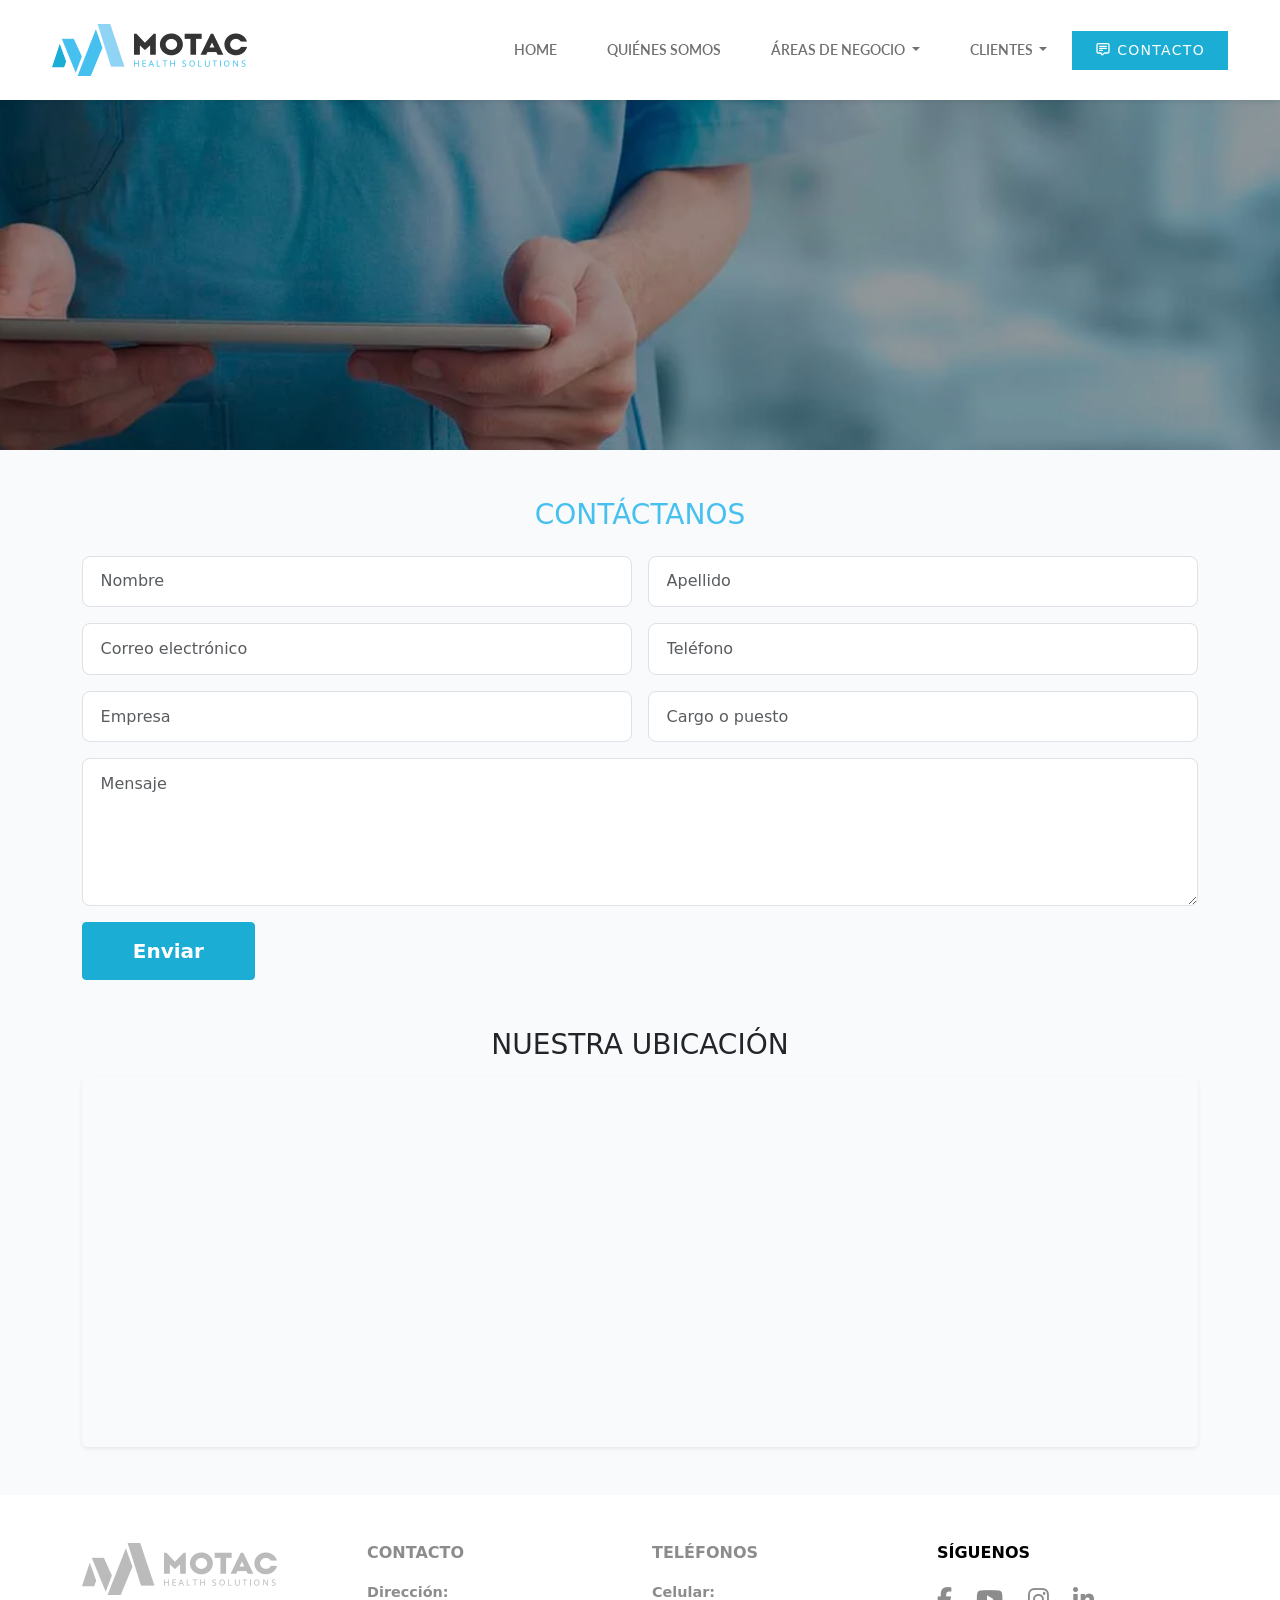
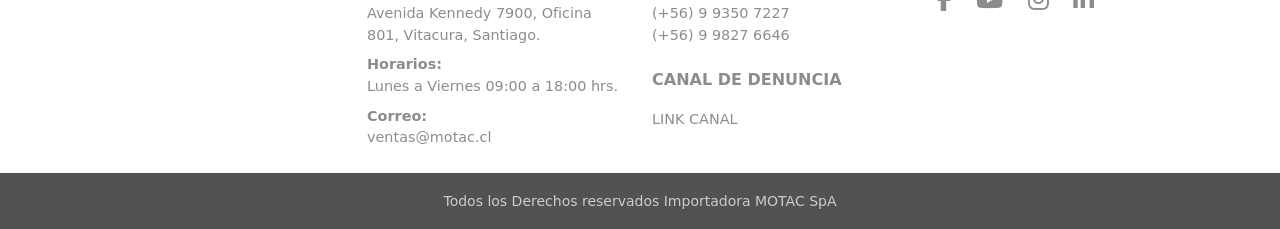
==== contacto.html @ a964601b "act 2 11-03" ====
<!doctype html>
<html lang="es">
  <head>
    <meta charset="utf-8">
    <meta name="viewport" content="width=device-width, initial-scale=1">

    <title>Motac</title>

    <link href="https://cdn.jsdelivr.net/npm/bootstrap@5.3.3/dist/css/bootstrap.min.css" rel="stylesheet" integrity="sha384-QWTKZyjpPEjISv5WaRU9OFeRpok6YctnYmDr5pNlyT2bRjXh0JMhjY6hW+ALEwIH" crossorigin="anonymous">
    <link rel="stylesheet" href="css/main.css">
    <link rel="preconnect" href="https://fonts.googleapis.com">
    <link rel="preconnect" href="https://fonts.gstatic.com" crossorigin>
    <link href="https://fonts.googleapis.com/css2?family=Lato:ital,wght@0,100;0,300;0,400;0,700;0,900;1,100;1,300;1,400;1,700;1,900&display=swap" rel="stylesheet">
    <link rel="stylesheet" href="https://cdnjs.cloudflare.com/ajax/libs/font-awesome/6.5.0/css/all.min.css">
</head>
  <body>
    <header>
      <nav class="navbar navbar-expand-lg bg-white shadow-sm" id="main-navbar">
        <div class="container">
          
          <a class="navbar-brand" href="index.html">
            <img src="img/LOGO-MOTAC.png" alt="Motac Logo" style="width: 195px; height: auto;">
          </a>
          
          <button class="navbar-toggler" type="button" data-bs-toggle="offcanvas"
            data-bs-target="#mobileMenuOffcanvas" aria-controls="mobileMenuOffcanvas">
            <span class="navbar-toggler-icon"></span>
          </button>
          
          <div class="collapse navbar-collapse" id="navbarPrincipal">
            <ul class="navbar-nav ms-auto mb-2 mb-lg-0">
              
              <li class="nav-item">
                <a class="nav-link" aria-current="page" href="index.html">Home</a>
              </li>
              
              <li class="nav-item">
                <a class="nav-link" href="quienes-somos.html">Quiénes Somos</a>
              </li>
              
              <li class="nav-item dropdown">
                <a class="nav-link dropdown-toggle" href="#" role="button" data-bs-toggle="dropdown" aria-expanded="false">
                  Áreas de Negocio
                </a>
                <ul class="dropdown-menu">
                  <li><a class="dropdown-item" href="insumos-desechables.html">Insumos desechables</a></li>
                  <li><a class="dropdown-item" href="osteosintesis.html">Osteosíntesis</a></li>
                  <li><a class="dropdown-item" href="protesis.html">Prótesis</a></li>
                </ul>
              </li>
              
              <li class="nav-item dropdown">
                <a class="nav-link dropdown-toggle" href="#" role="button" data-bs-toggle="dropdown" aria-expanded="false">
                  Clientes
                </a>
                <ul class="dropdown-menu">
                  <li><a class="dropdown-item" href="sector-privado.html">Sector Privado</a></li>
                  <li><a class="dropdown-item" href="sector-publico.html">Sector Público</a></li>
                </ul>
              </li>
    
            </ul>
            
            <a href="contacto.html" class="btn d-none d-lg-block contactBtn">
              <svg xmlns="http://www.w3.org/2000/svg" width="16" height="16" viewBox="0 0 24 24"><path fill="none" stroke="#fff" stroke-linecap="round" stroke-linejoin="round" stroke-width="2" d="M7 8h10M7 11h10M7 14h4m3.828 4H19a2 2 0 0 0 2-2V6a2 2 0 0 0-2-2H5a2 2 0 0 0-2 2v10a2 2 0 0 0 2 2h3.188c1 0 1.812.811 1.812 1.812v0c0 .808.976 1.212 1.547.641l1.867-1.867A2 2 0 0 1 14.828 18z"/></svg>
              Contacto
            </a>
          </div>
        </div>
      </nav>
    </header>
        
        <div class="offcanvas offcanvas-start" tabindex="-1" id="mobileMenuOffcanvas" aria-labelledby="mobileMenuLabel">
          
          <div class="offcanvas-header">
            <h5 class="offcanvas-title" id="mobileMenuLabel">
              <img src="img/logo-menu-movil.webp" alt="Motac Logo" style="width: 195px; height: auto;">
            </h5>
            <button type="button" class="btn-close" data-bs-dismiss="offcanvas" aria-label="Close"></button>
          </div>
          
          <div class="offcanvas-body">
            <ul class="navbar-nav justify-content-end flex-grow-1 pe-3 mobile-nav-links">
              <li class="nav-item">
                <a class="nav-link" aria-current="page" href="index.html">Home</a>
              </li>
              <li class="nav-item">
                <a class="nav-link" href="quienes-somos.html">Quiénes Somos</a>
              </li>
        
              <li class="nav-item">
                <a class="nav-link mobile-dropdown-toggle" href="#collapseAreas" data-bs-toggle="collapse" role="button" aria-expanded="false" aria-controls="collapseAreas">
                  Áreas de Negocio
                </a>
                <div class="collapse" id="collapseAreas">
                  <ul class="nav flex-column ps-1 mobile-submenu">
                    <li class="nav-item"><a class="nav-link" href="insumos-desechables.html">Insumos desechables</a></li>
                    <li class="nav-item"><a class="nav-link" href="osteosintesis.html">Osteosíntesis</a></li>
                    <li class="nav-item"><a class="nav-link" href="protesis.html">Prótesis</a></li>
                  </ul>
                </div>
              </li>
              
              <li class="nav-item">
                <a class="nav-link mobile-dropdown-toggle" href="#collapseClientes" data-bs-toggle="collapse" role="button" aria-expanded="false" aria-controls="collapseClientes">
                  Clientes
                </a>
                <div class="collapse" id="collapseClientes">
                  <ul class="nav flex-column ps-1 mobile-submenu">
                    <li class="nav-item"><a class="nav-link" href="sector-privado.html">Sector Privado</a></li>
                    <li class="nav-item"><a class="nav-link" href="sector-publico.html">Sector Público</a></li>
                  </ul>
                </div>
              </li>

              <li class="nav-item">
                <a class="nav-link active" href="contacto.html">Contacto</a>
              </li>

            </ul>
          </div>
        </div>
      
      <section class="page-hero-banner hero-contacto"></section>

<section id="contact-content" class="py-5 section-bg-light">
  <div class="container">
    <div class="row">
      <div class="col-lg-12 mx-auto">
        
        <h3 class="mb-4 text-center areaTitle">CONTÁCTANOS</h3>
        
        <form action="https://formspree.io/f/TU-CODIGO-DE-FORMULARIO" method="POST">
          <div class="row g-3">
            
            <div class="col-md-6">
              <input type="text" class="form-control form-control-lg" placeholder="Nombre" name="name" required>
            </div>
            <div class="col-md-6">
              <input type="text" class="form-control form-control-lg" placeholder="Apellido" name="lastname" required>
            </div>
            
            <div class="col-md-6">
              <input type="email" class="form-control form-control-lg" placeholder="Correo electrónico" name="email" required>
            </div>
            <div class="col-md-6">
              <input type="tel" class="form-control form-control-lg" placeholder="Teléfono" name="phone">
            </div>
            
            <div class="col-md-6">
              <input type="text" class="form-control form-control-lg" placeholder="Empresa" name="company">
            </div>
            <div class="col-md-6">
              <input type="text" class="form-control form-control-lg" placeholder="Cargo o puesto" name="position">
            </div>
            
            <div class="col-12">
              <textarea class="form-control form-control-lg" placeholder="Mensaje" name="message" rows="5"></textarea>
            </div>
            
            <div class="col-lg-2">
              <button type="submit" class="btn btn-primary btn-lg w-100">Enviar</button>
            </div>

          </div> </form>
        
        <h3 class="mt-5 mb-3 text-center">NUESTRA UBICACIÓN</h3>
        <div class="ratio ratio-16x9 rounded shadow-sm" style="height: 370px;">
          <iframe 
            src="https://www.google.com/maps/embed?pb=!1m18!1m12!1m3!1d3330.686518717807!2d-70.52841468479905!3d-33.4187019807869!2m3!1f0!2f0!3f0!3m2!1i1024!2i768!4f13.1!3m3!1m2!1s0x9662cefa92036577%3A0xe6391d1203650b!2sAv.%20Kennedy%207900%2C%20Vitacura%2C%20Regi%C3%B3n%20Metropolitana%2C%20Chile!5e0!3m2!1ses!2sus!4v1678888888888!5m2!1ses!2sus" 
            title="Avenida Kennedy 7900, Vitacura, Santiago." 
            allowfullscreen="" 
            loading="lazy" 
            referrerpolicy="no-referrer-when-downgrade"
            style="border:0;">
          </iframe>
        </div>
        
      </div> </div> </div> </section>

      <footer class="footer-bg pt-5 pb-4">
        <div class="container">
          <div class="row g-4">
            
            <div class="col-12 col-md-6 col-lg-3 mb-4 mb-lg-0">
              <img src="img/logo-footer.webp" alt="Motac Logo Footer" class="img-fluid" style="width: 195px;">
            </div>
            
            <div class="col-12 col-md-6 col-lg-3 mb-4 mb-lg-0">
              <h5>Contacto</h5>
              <p class="small mb-2">
                <strong>Dirección:</strong><br>
                Avenida Kennedy 7900, Oficina 801, Vitacura, Santiago.
              </p>
              <p class="small mb-2">
                <strong>Horarios:</strong><br>
                Lunes a Viernes 09:00 a 18:00 hrs.
              </p>
              <p class="small mb-0">
                <strong>Correo:</strong><br>
                ventas@motac.cl
              </p>
            </div>
            
            <div class="col-12 col-md-6 col-lg-3 mb-4 mb-lg-0">
              <h5>TELÉFONOS</h5>
              <p class="small mb-2">
                <strong>Celular:</strong><br>
                <a href="tel:+56993507227" class="footer-link">(+56) 9 9350 7227</a><br>
                <a href="tel:+56998276646" class="footer-link">(+56) 9 9827 6646</a>
              </p>
              
              <h5 class="mt-4">CANAL DE DENUNCIA</h5>
              <p class="small mb-0">
                <a href="https://app.admiralone.cl/canal/b0ed6d49-a82f-4cfe-9546-209213c2c87e" target="_blank" class="footer-link">LINK CANAL</a>
              </p>
            </div>
            
            <div class="col-12 col-md-6 col-lg-3 mb-4 mb-lg-0">
              <h5 style="color: black;">SÍGUENOS</h5>
              <div class="footer-social-icons">
                <a href="#" class="footer-link"><i class="fab fa-facebook-f"></i></a>
                <a href="#" class="footer-link"><i class="fab fa-youtube"></i></a>
                <a href="#" class="footer-link"><i class="fab fa-instagram"></i></a>
                <a href="https://www.linkedin.com/company/importadora-motac-spa/about/" target="_blank" class="footer-link">
                  <i class="fab fa-linkedin-in"></i>
                </a>
              </div>
            </div>
            
          </div> </div> </footer>
      
      <div class="copyright-bg p-3 text-center">
        <small>
          Todos los Derechos reservados Importadora MOTAC SpA
        </small>
      </div>


    <script src="https://cdn.jsdelivr.net/npm/bootstrap@5.3.3/dist/js/bootstrap.bundle.min.js" integrity="sha384-YvpcrYf0tY3lHB60NNkmXc5s9fDVZLESaAA55NDzOxhy9GkcIdslK1eN7N6jIeHz" crossorigin="anonymous"></script>
  </body>
</html>
---- css/main.css ----
/*
 * ESTILOS PARA EL NAVBAR (Header)
 * Esto replica el "look" de Elementor
 */

/* 1. Variables */
:root {
    --color-primario: #1cadd5;
    --color-texto-menu: #334155;
    --color-titulos: #1e293b;
    --fuente-principal: 'Lato', sans-serif;
}

/* 2. Navbar */
#main-navbar {
  background-color: #ffffff !important;
  position: relative;
    height: 100px;
    text-transform: uppercase;
    transform: translateZ(0);
    z-index: 1050;
}

/* 3. Alineación correcta (igual a Elementor) */
#main-navbar .navbar-nav .nav-item {
    display: flex;
    align-items: center;
    height: 100px;
}

/* 4. Links iguales al original */
#main-navbar .navbar-nav .nav-link {
    font-family: var(--fuente-principal);
    font-size: 14px;
    font-weight: 600;
    text-transform: uppercase;
    color: #707070;

    border-style: dotted;
    border-width: 0;
    border-color: rgba(255, 255, 255, .21);

    padding: 0 25px;

    display: block; /* FUNDAMENTAL */
    line-height: 26.4px;

    text-rendering: optimizeLegibility;
    -webkit-font-smoothing: antialiased;
    position: relative;
}

/* Hover + activo */
#main-navbar .navbar-nav .nav-link:hover,
#main-navbar .navbar-nav .nav-link.active {
    color: var(--color-primario);
}

/* Botón */
.btn-primary {
    --bs-btn-bg: var(--color-primario);
    --bs-btn-border-color: var(--color-primario);
    --bs-btn-hover-bg: #035cb4;
    --bs-btn-hover-border-color: #035cb4;
    font-weight: 700;
    border-radius: 4px;
    padding: 10px 20px;
}

/*
 * ESTILOS PARA EL MENÚ OFFCANVAS (MÓVIL) - CORREGIDO
 */
/* ============================================
   🔵 1. Links principales del menú móvil
   ============================================ */
   .mobile-nav-links .nav-item {
    border-bottom: 1px solid #eee;
  }
  
  .mobile-nav-links .nav-link {
    font-family: var(--fuente-principal);
    font-weight: 700;
    font-size: 1.2rem;
    color: #fff;
    padding: 1rem 1rem !important;
    width: 100%;
    display: block;
  }
  
  /* Estado seguro para evitar texto invisible */
  .mobile-nav-links .nav-link:active,
  .mobile-nav-links .nav-link:focus {
    color: #fff !important;
    background-color: rgba(255,255,255,0.12) !important;
  }
  
  /* ============================================
     🔵 2. Link que abre los dropdowns
     ============================================ */
  .mobile-dropdown-toggle {
    display: flex;
    justify-content: space-between;
    align-items: center;
  }
  
  /* Flecha */
  .mobile-dropdown-toggle::after {
    content: '';
    display: inline-block;
    margin-left: 4px;
    margin-bottom: 2px;
    width: 0.6em;
    height: 0.6em;
    border-right: 2px solid var(--color-texto-menu);
    border-bottom: 2px solid var(--color-texto-menu);
    transform: rotate(45deg);
    transition: transform 0.2s ease-in-out;
  }
  
  /* Flecha girada */
  .mobile-dropdown-toggle[aria-expanded="true"]::after {
    transform: rotate(-135deg);
    margin-top: 4px;
  }
  
  /* ============================================
     🔵 3. Submenú
     ============================================ */
  .mobile-submenu {
    background-color: #f8f9fa;
    padding: .5rem 0;
    width: 100%;
  }
  
  .mobile-submenu .nav-link {
    color: #606060;
    font-weight: 600;
    font-size: 16px;
    padding: .5rem 0.5rem !important;
    width: 100%;
  }
  
  /* ============================================
     🔵 4. Offcanvas (color + z-index)
     ============================================ */
  .offcanvas {
    background-color: #1cadd5;
    z-index: 2000;
  }
  
  .offcanvas-backdrop {
    z-index: 1990;
  }
  
  /* ============================================
     🔵 5. Ancho + estilo del panel (NO full width)
     ============================================ */
  .offcanvas-start {
    width: 50% !important;      /* tu valor actual */
    max-width: 100% !important; /* seguridad */
    left: 0;
  }
  
  /* ============================================
     🔵 6. Limpiar padding interno que causaba "cuadrado"
     ============================================ */
  .offcanvas,
  .offcanvas-body,
  .offcanvas-header {
    padding-left: 0 !important;
    padding-right: 0 !important;
  }
  
  .offcanvas-header {
    padding-top: 1rem !important;
    padding-bottom: 1rem !important;
    padding-left: 1rem !important;
    padding-right: 1rem !important;
  }
  
  /* ============================================
     🔵 7. UL full width sin márgenes
     ============================================ */
  .mobile-nav-links {
    padding: 0 !important;
    margin: 0 !important;
    width: 100%;
  }
  
  /* ============================================
     🔵 8. Garantizar que los collapse ocupen todo el ancho
     ============================================ */
  .collapse {
    width: 100%;
  }
  


  /* Evita que el enlace móvil cambie de color al presionar */
/* .offcanvas-body .nav-link,
.offcanvas-body .nav-link:active,
.offcanvas-body .nav-link:focus,
.offcanvas-body .nav-link.show {
  color: white !important;   o el color que uses
  background: transparent !important;
} */


.lato-thin {
    font-family: "Lato", sans-serif;
    font-weight: 100;
    font-style: normal;
  }
  
  .lato-light {
    font-family: "Lato", sans-serif;
    font-weight: 300;
    font-style: normal;
  }
  
  .lato-regular {
    font-family: "Lato", sans-serif;
    font-weight: 400;
    font-style: normal;
  }
  
  .lato-bold {
    font-family: "Lato", sans-serif;
    font-weight: 700;
    font-style: normal;
  }
  
  .lato-black {
    font-family: "Lato", sans-serif;
    font-weight: 900;
    font-style: normal;
  }
  
  .lato-thin-italic {
    font-family: "Lato", sans-serif;
    font-weight: 100;
    font-style: italic;
  }
  
  .lato-light-italic {
    font-family: "Lato", sans-serif;
    font-weight: 300;
    font-style: italic;
  }
  
  .lato-regular-italic {
    font-family: "Lato", sans-serif;
    font-weight: 400;
    font-style: italic;
  }
  
  .lato-bold-italic {
    font-family: "Lato", sans-serif;
    font-weight: 700;
    font-style: italic;
  }
  
  .lato-black-italic {
    font-family: "Lato", sans-serif;
    font-weight: 900;
    font-style: italic;
  }

  /*
 * ESTILOS PARA EL HERO CAROUSEL (Versión Corregida)
 */

#hero-carousel .carousel-item {
    /* * 1. ALTURA (EL "ZOOM")
     * Aumentamos la altura para ese look "Hero" más grande. 
     * 80vh = 80% de la altura de la ventana. Ajusta este valor si es necesario.
     */
    height: 80vh; 
    min-height: 570px; /* Un alto mínimo para pantallas más bajas */
  }
  
  #hero-carousel .carousel-item img {
    /* * Esta es la propiedad clave del "zoom".
     * 'cover' = Rellena el contenedor cortando lo que sobre.
     */
    height: 100%;
    object-fit: cover; 
  }
  
  #hero-carousel .carousel-item::before {
    content: '';
    position: absolute;
    top: 0;
    left: 0;
    width: 100%;
    height: 100%;
    
    /* * Este es el overlay. 
     * '0.15' es 15% opaco (muy poco).
     * Sube este valor (ej. 0.2) o bájalo (ej. 0.1) si lo necesitas.
     */
    background-color: rgba(0, 0, 0, 0.15); 
    
    /* Pone el overlay encima de la imagen (z-index: 1) */
    z-index: 1;
  }
 

 #hero-carousel .carousel-caption {
  /* 1. Centrado (Vertical y Horizontal) */
  position: absolute;
  top: 50%;
  left: 50%;
  transform: translate(-50%, -50%);
  
  /* 2. Resetea la posición inferior de Bootstrap */
  bottom: auto; 
  
  /* 3. Quita el fondo opaco */
  background-color: transparent;
  padding: 0; /* Resetea el padding de la caja */
  z-index: 2;
  width: 70%;
  /* 6. Centra el <h5> dentro de esta nueva caja */
  text-align: center;
}

/* * Estilo del texto (blanco y con sombra)
 */
#hero-carousel .carousel-caption h5 {
  color: #fff;
  font-size: 3.5rem; /* 40px (ajusta si es necesario) */
  font-weight: 600;
  text-transform: uppercase;
  }
  
  /* * 2. INDICADORES (LOS CÍRCULOS)
   * Aquí anulamos los rectángulos de Bootstrap.
   */
  
  .carousel-indicators button {
    width: 30px;          /* Ancho del círculo */
    height: 30px;         /* Alto del círculo */
    border-radius: 90%;   /* ¡Esto los hace redondos! */
    
    /* Reseteos para anular Bootstrap */
    margin: 0 6px;        /* Espacio entre los círculos */
    border: none;
    background-color: #fff; /* Color de los círculos inactivos */
    opacity: 0.7;
  }
  
  .carousel-indicators .active {
    /* * El círculo de la imagen que se está mostrando.
     * Usamos el color primario que definimos en el CSS del header.
     */
    background-color: var(--color-primario); 
    opacity: 1;
  }
  
  .carousel-indicators [data-bs-target] {
    box-sizing: content-box;
    flex: 0 1 auto;
    width: 15px;
    height: 15px;
    padding: 0;
    margin-right: 3px;
    margin-left: 3px;
    text-indent: -999px;
    cursor: pointer;
    background-color: #fff;
    background-clip: padding-box;
    border: 0;
    border-top: 10px solid transparent;
    border-bottom: 10px solid transparent;
    /* opacity: .5; */
    transition: opacity .6s ease;
   }

   /*
 * ESTILOS PARA SECCIÓN "QUIÉNES SOMOS"
 */

.section-bg-light {
    /* * Este es el color de fondo gris pálido que usaba Elementor
     * (Definido en tu CSS original como --ast-global-color-4) 
     */
    background-color: #f9fafb; 
  }
  
  
  .lead {
    /* * Color de párrafo (Definido en tu CSS original como --color-texto-menu)
     */
    color: var(--color-texto-menu, #334155);
  }

  #about-content .lead {
    font-weight: 400;
    font-size: 15px;
    color: #606060;
  }

  #quienes-somos {
    /* * Prueba con 6rem (96px). 
     * El original probablemente usa 100px, así que 6rem
     * es un valor muy cercano. Ajusta si es necesario.
     */
    padding-top: 6rem;
    padding-bottom: 6rem;
  }

  /*
 * ESTILOS PARA SECCIÓN "ÁREAS DE NEGOCIO"
 */

  #areas-negocio .card-title {
    font-weight: 400;
    font-size: 1.4rem;
  }
  
  /* * ESTILO PARA LAS CARDS CLICKEABLES
   */
  .card-link {
    text-decoration: none; /* Quita el subrayado azul del enlace */
    color: var(--color-texto-menu, #334155); /* Hereda el color de texto normal */
    display: block; /* Asegura que el enlace ocupe todo el espacio de la columna */
    height: 100%;
    transition: transform 0.2s ease-in-out; /* Animación suave para el "levantamiento" */
  }
  
  .card-link:hover {
    color: var(--color-texto-menu, #334155); /* Mantiene el color del texto */
  }
  
  .card-link .card {
    /* La tarjeta en sí no necesita sombra por defecto */
    box-shadow: none;
    border: 1px solid #eee; /* Un borde sutil como en el original */
    transition: box-shadow 0.2s ease-in-out; /* Animación suave para la sombra */
  }
  
 /*
 * ESTILOS PARA SECCIÓN "CLIENTES" (Versión Corregida)
 */

/* 1. Fondo de la Sección (Blanco) y Contenedor del Cuadro Azul */
#clientes {
    background-color: #fff; /* Fondo blanco (como pediste) */
    position: relative;     /* Necesario para el cuadro azul */
    overflow: hidden;       /* Evita que el cuadro se salga de la pantalla */
  }
  
  /* 2. EL CUADRADO CELESTE DECORATIVO (que estaba bien) */
  #clientes::before {
    content: '';
    position: absolute;
    z-index: 1; /* Detrás del contenido, sobre el fondo blanco */
    
    /* Usa el color primario que definimos en el header */
    background-color: #b5e3ee;    ; 
    
    /* Dimensiones (Según tu descripción) */
    left: 20%;  /* Empieza al 20% de la pantalla */
    right: 0;     /* Llega hasta el borde derecho */
    width: 80%;
    
    /* Centrado vertical (ajusta el height si es necesario) */
    top: 50%;
    transform: translateY(-50%);
    height: 100%; 
      }
  
  /* 3. Contenido (delante del cuadro azul) */
  #clientes .container {
    position: relative;
    z-index: 2; /* Pone las tarjetas ADELANTE del cuadro azul */
  }
  
  /* 4. Estilos Comunes (El "contenedor" clickeable) */
  .clickable-box {
    display: flex;
    align-items: center;
    justify-content: center;
    
    /* * CORRECCIÓN 1: AUMENTAR ALTURA
     * Cambiado de 200px a 350px. 
     * Esta es la medida que debes ajustar (ej: 300px, 400px) 
     * hasta que tu cliente vea la foto tan "entera" como quiera.
     */
    min-height: 350px; 
    
    padding: 2rem;
    background-size: cover;
    background-position: center;  
    position: relative;
    overflow: hidden; 
    transition: all 0.3s ease;
  }
  
  /* 5. Las Fotos Específicas (Esto sigue igual) */
  .box-privado {
    background-image: url('../img/sector-privado.webp'); 
  }
  .box-publico {
    background-image: url('../img/sector-publico.webp');
  }
  
  /* 6. Overlay (Invertido - claro por defecto, oscuro en hover) */
  .clickable-box::before {
    content: '';
    position: absolute;
    top: 0; left: 0;
    width: 100%; height: 100%;
    border-radius: 0.5rem;
    transition: background-color 0.3s ease;
    background-color: rgba(0, 0, 0, 0); /* Transparente por defecto */
  }
  
  /* 7. Efecto Hover (Aparece el overlay "poquito opaco") */
  .clickable-box:hover::before {
    background-color: rgba(0, 0, 0, 0.2);
  }
  
  /* 8. Título (encima de todo) */
  .clickable-box h3 {
    position: relative;
    z-index: 2; 
    color: #fff;
    font-weight: 700;
    font-size: 2rem;
    text-shadow: 0px 1px 3px rgba(0, 0, 0, 0.6);
  }

  /*
 * ESTILOS PARA EL FOOTER
 */

.footer-bg {
    /* Este es el color de fondo oscuro del footer original */
    background-color: #fff;
    color: #8c8c8c;
  }
  
  .footer-bg h5 {
    color: #8c8c8c;
    font-weight: 700;
    text-transform: uppercase;
    font-size: 1rem; /* 16px */
    margin-bottom: 1.2rem;
  }
  
  /* Estilos para todos los links y texto del footer */
  .footer-bg p, .footer-link {
    color: #8c8c8c;
    text-decoration: none;
    font-size: 0.9rem; /* 14.4px */
  }
  
  .footer-link {
    transition: color 0.2s ease;
  }

  .footerColor {
    color: #45c0ef;
  }
  
  .footer-link:hover {
    color: var(--color-primario, #152636); /* Color azul al pasar el mouse */
  }
  
  /* Estilos para los iconos de redes sociales */
  .footer-social-icons a {
    font-size: 1.5rem; /* 24px */
    margin-right: 1.2rem; /* Espacio entre iconos */
  }
  
  /* * ESTILOS PARA LA BARRA DE COPYRIGHT
   */
  
  .copyright-bg {
    /* Este es el color de fondo de la barra de copyright */
    background-color: var(--color-copyright-bg, #525252);
    color: #ccc; /* Color de texto gris claro */
  }
  
  .copyright-bg a {
    color: #fff; /* El enlace a Rocket Media es blanco */
    text-decoration: none;
  }
  
  .copyright-bg a:hover {
    text-decoration: underline;
  }

/*
 * ESTILOS PARA PÁGINA "QUIÉNES SOMOS" (Corregido)
 */

/* 1. Estilo del Hero Banner (SIN OVERLAY) */
.page-hero-banner {
  background-image: url('../img/BNA-QS.jpg'); 
  background-size: cover;
  background-position: center;
  height: 350px;          /* controla el área visible */
  position: relative;     
  overflow: hidden;       /* evita que el overlay se extienda más abajo */
}

.page-hero-banner::before {
  content: "";
  position: absolute;
  inset: 0;
  background-color: rgba(0, 0, 0, 0.15);
  z-index: 1;
}

  
  /* 2. Contenido "Quiénes Somos" (fondo gris) */
  .section-bg-light {
    background-color: #f9fafb; /* El mismo gris de la home */
  }
  
  
  #about-content p {
    color: var(--color-texto-menu, #334155);
    font-size: 1.1rem; /* Texto un poco más grande */
    line-height: 1.7;
  }
  
  /* * 4. Sección Misión/Visión 
   * (Este CSS ya estaba bien y no cambia) 
   */
  .section-bg-dark-texture {
    background-image: url('../img/medico-330.webp');
    background-color: #f5f5f5;
    background-size: cover;
    background-position: center;
    position: relative;
    padding-top: 6rem;
  padding-bottom: 6rem;
  }
  .section-bg-dark-texture::before {
    content: '';
    position: absolute;
    top: 0; left: 0;
    width: 100%; height: 100%;
    background-color: #f5f5f5;
    opacity: 0.9;
  }
  #mision-vision .container {
    position: relative;
    z-index: 2;
  }
  #mision-vision h3 {
    color: #fff;
    font-weight: 700;
    text-transform: uppercase;
  }
  .text-box {
    background-color: #fff;
    color: var(--color-texto-menu, #334155);
    border-radius: 0.25rem;
    min-height: 220px; 
  }

  /*
 * ESTILOS PARA PÁGINA "INSUMOS DESECHABLES"
 */

/* 1. Imagen del Banner */
.hero-insumos {
    /* * NOTA: El banner original (5f44868) tenía un overlay.
     * Si esta página TAMBIÉN debe tenerlo, descomenta las 
     * líneas de 'position' y '::before' de abajo.
     */
    
    /* * REEMPLAZA ESTO con la imagen de fondo para esta página */
    background-image: url('../img/banner-productos-insumos.jpg');
    min-height: 450px;
    position: relative; /* Descomentar para overlay */
  }
  
  /* .hero-insumos::before {
    content: '';
    position: absolute;
    top: 0; left: 0;
    width: 100%; height: 100%;
    background-color: rgba(0, 0, 0, 0.4); 
  }
  */

  /*
 * ESTILOS PARA PÁGINA "osteosintesis"
 */

/* 1. Imagen del Banner */
.hero-osteosintesis {
  /* * NOTA: El banner original (5f44868) tenía un overlay.
   * Si esta página TAMBIÉN debe tenerlo, descomenta las 
   * líneas de 'position' y '::before' de abajo.
   */
  
  /* * REEMPLAZA ESTO con la imagen de fondo para esta página */
  background-image: url('../img/osteosintesis.jpg');
  min-height: 450px;
  position: relative; /* Descomentar para overlay */
}

/* .hero-osteosintesis::before {
  content: '';
  position: absolute;
  top: 0; left: 0;
  width: 100%; height: 100%;
  background-color: rgba(0, 0, 0, 0.4); 
}
*/

/*
 * ESTILOS PARA PÁGINA "PROTESIS"
 */

/* 1. Imagen del Banner */
.hero-protesis {
  /* * NOTA: El banner original (5f44868) tenía un overlay.
   * Si esta página TAMBIÉN debe tenerlo, descomenta las 
   * líneas de 'position' y '::before' de abajo.
   */
  
  /* * REEMPLAZA ESTO con la imagen de fondo para esta página */
  background-image: url('../img/banner-productos-prote.jpg');
  min-height: 450px;
  position: relative; /* Descomentar para overlay */
}

/* .hero-protesis::before {
  content: '';
  position: absolute;
  top: 0; left: 0;
  width: 100%; height: 100%;
  background-color: rgba(0, 0, 0, 0.4); 
}
*/
  
  
  /* 2. Estilos para la nueva sección "Encuéntralos en" */
  .find-us-text p {
    color: var(--color-texto-menu, #334155);
    font-weight: 600;
    font-size: 13px;
  }
  
  .find-us-social-icons a {
    color: var(--color-primario, #046bd2); /* Iconos en color azul */
    font-size: 1.8rem; /* Tamaño de los iconos */
    margin-left: 0.8rem; /* Espacio entre iconos */
    transition: color 0.2s ease;
  }
  
  .find-us-social-icons a:hover {
    color: var(--color-texto-menu, #334155); /* Color al pasar el mouse */
  }

  /*
 * ESTILOS PARA PÁGINA "SECTOR PRIVADO"
 */

/* 1. Imagen del Banner */
.hero-privado {
  /* * NOTA: Reemplaza esto con la imagen de fondo correcta para este banner */
  background-image: url('../img/banner-privado.jpg');
  
  /* El código de Elementor que pegaste SÍ incluye un overlay */
  position: relative;
}

/* 2. Overlay del Banner */
.hero-privado::before {
  content: '';
  position: absolute;
  top: 0; left: 0;
  width: 100%; height: 100%;
  background-color: rgba(0, 0, 0, 0.4); /* Overlay oscuro (ajusta si es necesario) */
}

.page-hero-banner-clientes {
  background-size: cover;
  background-position: center;

  /* * AUMENTA ESTE VALOR
   * Si dice 350px, prueba con 400px o 450px.
   * Ajústalo hasta que se vea idéntico al original.
   */
  min-height: 450px; 
}

/*
 * ESTILOS PARA PÁGINA "CONTACTO"
 */

/* 1. Imagen del Banner */
.hero-contacto {
  /* * NOTA: Reemplaza esto con la imagen de fondo correcta para este banner */
  background-image: url('../img/contacto.webp');
  position: relative;
}

/* 2. Overlay del Banner */
.hero-contacto::before {
  content: '';
  position: absolute;
  top: 0; left: 0;
  width: 100%; height: 100%;
  background-color: rgba(0, 0, 0, 0.4); /* Overlay oscuro (ajusta si es necesario) */
}


/* Ajuste para que los inputs se parezcan a Elementor */
#contact-content .form-control-lg {
  font-size: 1rem; /* El 'lg' de Elementor es más cercano a 1rem */
  padding: .8rem 1.1rem;
}

#contact-content .btn-lg {
  font-weight: 700;
  padding: .8rem 1.5rem;
}

/*
 * B. CORRECCIÓN ESTILO DROPDOWN (ESCRITORIO)
 */

/* Solo aplica esto en pantallas grandes (lg), no en el offcanvas móvil */
/*
 * ---------------------------------------------
 * ARREGLOS FINALES DEL NAVBAR (Hover + Posición + Separadores)
 * ---------------------------------------------
 */

/*
 * ---------------------------------------------
 * ARREGLOS FINALES DEL NAVBAR (Hover + Posición + Separadores)
 * ---------------------------------------------
 */

/* Solo aplica esto en pantallas grandes (lg) */
@media (min-width: 992px) { 
  
  /* B. Muestra el menú al pasar el mouse (hover) */
  #main-navbar .dropdown:hover > .dropdown-menu {
    display: block;
  }

  /* B. Estilo de "cuadrado" (no "burbuja") */
  #main-navbar .dropdown-menu {
    
    top: 100%; 
    z-index: 2000;
    border-radius: 0;        
    border: none;            
    box-shadow: 0px 5px 10px rgba(0,0,0,0.1);
    padding-top: 0;
    padding-bottom: 0;
  }
  
  /* A. Añade la línea de separación */
  #main-navbar .dropdown-menu > li {
    border-bottom: 1px solid #f0f0f0; /* La línea separadora */
  }

  #main-navbar .dropdown-menu > li:last-child {
    border-bottom: none; /* El último no lleva línea */
  }

  /* A. Ajusta el padding del item */
  #main-navbar .dropdown-item {
    padding-top: 0.8rem;
    padding-bottom: 0.8rem;
    font-size: 13px;
    font-weight: 600;
  }

  /* A. Arregla el hover del item */
  #main-navbar .dropdown-item:hover {
     color: var(--color-primario);
     background-color: #f8f9fa; 
  }
}

/* C. Hacer el contenido del navbar más angosto */
@media (min-width: 1200px) {
  #main-navbar .container {
    /* El "boxed" de Elementor suele ser de 1200px o 1140px.
       Bootstrap por defecto es más ancho. Esto lo "aprieta". */
    max-width: 1200px; 
  }
}

.areaTitle {
  color:#45c0ef;
  text-transform: uppercase;
  font-weight: 400;
}

.areaCard {
  border: none !important;
  padding: 0;
}

/* 1. Aumenta el espacio (padding) de la imagen */
.areaCard .card-img-top {
  padding: 2.5rem; /* El 'p-3' que tenías era 1rem. Esto es mucho más. */
}

/* 2. Aumenta el espacio (padding) del cuerpo de la tarjeta */
.areaCard .card-body {
  padding: 2rem; /* El 'p-3' por defecto era 1rem. */
  padding-top: 0; /* Quita el padding de arriba para que se pegue a la imagen */
}

.dropdown-item.active, .dropdown-item:active {
  color: #45c0ef;
  text-decoration: none;
  background-color: #fff;
}

.contactBtn {
  /* Colores (usando tu variable y el hover que ya tenías) */
  --bs-btn-bg: var(--color-primario); 
  --bs-btn-border-color: var(--color-primario);
  --bs-btn-hover-bg: #035cb4;
  --bs-btn-hover-border-color: #035cb4;
  color: #fff;
  font-weight: 400;
  border-radius: 0; /* Original: 4px */
  padding: 8px 22px;  /* Original: 10px 20px */
  font-size: 14px; /* Igual que los links del menú */
  letter-spacing: 1.3px
}

.contactBtn svg {
  vertical-align: -2px;
}
.contactBtn:hover {
background-color: var(--color-primario);
color: #fff;
border-color: var(--color-primario);
box-shadow: none;
transform: none;
}

/*
 * PREPARACIÓN PARA ANIMACIÓN EN SCROLL (Corregido)
 */

/* Oculta los elementos ANTES de que el JS los active */
.wow {
  visibility: hidden;
}

@media (max-width: 768px) {

  /* Saca cualquier alto impuesto por Bootstrap */
  #hero-carousel .carousel-item {
    height: auto !important;
    min-height: unset !important;
  }

  /* Ajusta la imagen al tamaño real */
  #hero-carousel .carousel-item img {
    width: 100%;
    height: auto;
    object-fit: contain;
    display: block;
  }
}

.osteosintesisMainSection {
  background-color: #f8f8f8; 
  padding: 80px 25px 80px 25px;
}
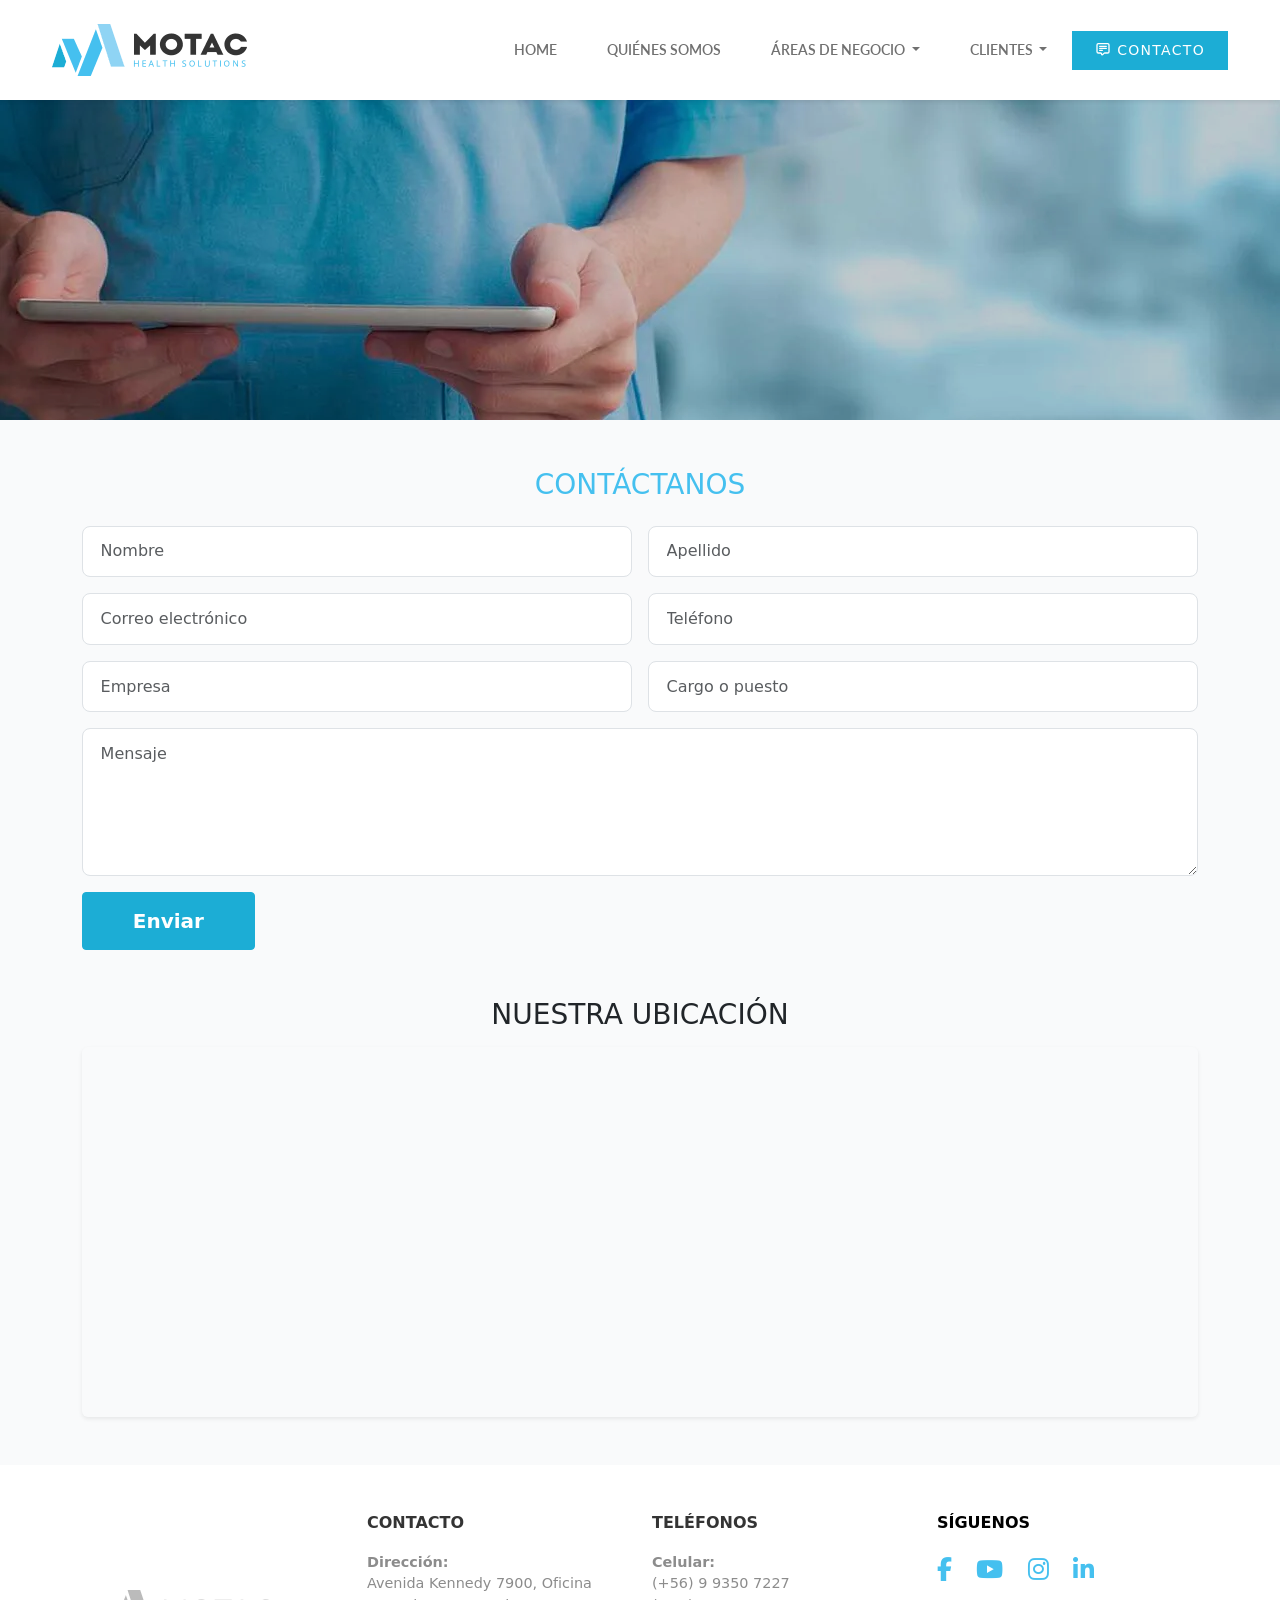
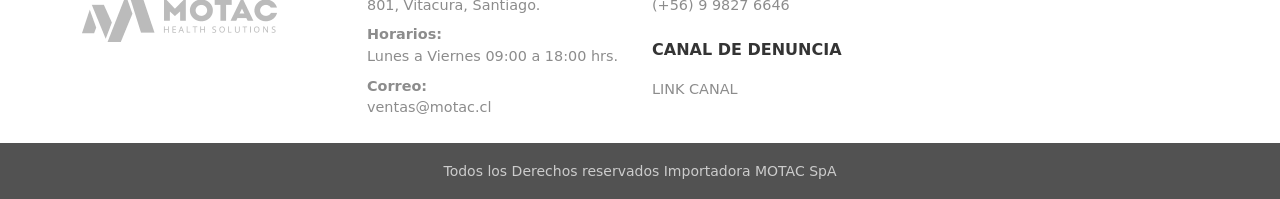
==== commit 78a127bf: "Ajustes de banners responsivos, overlays y optimizacion SEO completa con sitemap" ====
--- a/contacto.html
+++ b/contacto.html
@@ -3,16 +3,24 @@
   <head>
     <meta charset="utf-8">
     <meta name="viewport" content="width=device-width, initial-scale=1">
-
-    <title>Motac</title>
+    <meta name="robots" content="index, follow, max-image-preview:large, max-snippet:-1, max-video-preview:-1">
+
+    <title>Contacto, Teléfonos y Ubicación en Santiago | MOTAC</title>
+    <meta name="description" content="Comunícate con Importadora MOTAC. Encuentra nuestras oficinas en Vitacura, teléfonos de celular directa de ventas, horarios y nuestro canal de denuncias.">
+    <link rel="canonical" href="https://motac.cl/contacto.html">
+
+    <link rel="icon" type="image/png" href="img/favicon.png">
+    <link rel="apple-touch-icon" href="img/favicon.png">
+    <meta name="msapplication-TileImage" content="img/favicon.png">
 
     <link href="https://cdn.jsdelivr.net/npm/bootstrap@5.3.3/dist/css/bootstrap.min.css" rel="stylesheet" integrity="sha384-QWTKZyjpPEjISv5WaRU9OFeRpok6YctnYmDr5pNlyT2bRjXh0JMhjY6hW+ALEwIH" crossorigin="anonymous">
     <link rel="stylesheet" href="css/main.css">
     <link rel="preconnect" href="https://fonts.googleapis.com">
     <link rel="preconnect" href="https://fonts.gstatic.com" crossorigin>
-    <link href="https://fonts.googleapis.com/css2?family=Lato:ital,wght@0,100;0,300;0,400;0,700;0,900;1,100;1,300;1,400;1,700;1,900&display=swap" rel="stylesheet">
+    <link rel="stylesheet" href="https://fonts.googleapis.com/css?family=Lato:400,600,700,900&subset=latin-ext&display=swap">
     <link rel="stylesheet" href="https://cdnjs.cloudflare.com/ajax/libs/font-awesome/6.5.0/css/all.min.css">
-</head>
+    <link rel="stylesheet" href="https://cdnjs.cloudflare.com/ajax/libs/animate.css/4.1.1/animate.min.css"/>
+  </head>
   <body>
     <header>
       <nav class="navbar navbar-expand-lg bg-white shadow-sm" id="main-navbar">
--- a/css/main.css
+++ b/css/main.css
@@ -11,14 +11,21 @@
     --fuente-principal: 'Lato', sans-serif;
 }
 
-/* 2. Navbar */
+/* 2. Header & Navbar Sticky */
+header {
+  position: sticky; /* Definir el contenedor padre como sticky resuelve el bug en todos los navegadores */
+  top: 0;
+  z-index: 1050;
+  background-color: #ffffff;
+}
+
 #main-navbar {
   background-color: #ffffff !important;
   position: relative;
-    height: 100px;
-    text-transform: uppercase;
-    transform: translateZ(0);
-    z-index: 1050;
+  height: 100px;
+  text-transform: uppercase;
+  transform: translateZ(0);
+  z-index: 1050;
 }
 
 /* 3. Alineación correcta (igual a Elementor) */
@@ -270,22 +277,21 @@
  * ESTILOS PARA EL HERO CAROUSEL (Versión Corregida)
  */
 
-#hero-carousel .carousel-item {
-    /* * 1. ALTURA (EL "ZOOM")
-     * Aumentamos la altura para ese look "Hero" más grande. 
-     * 80vh = 80% de la altura de la ventana. Ajusta este valor si es necesario.
-     */
-    height: 80vh; 
-    min-height: 570px; /* Un alto mínimo para pantallas más bajas */
-  }
-  
-  #hero-carousel .carousel-item img {
-    /* * Esta es la propiedad clave del "zoom".
-     * 'cover' = Rellena el contenedor cortando lo que sobre.
-     */
-    height: 100%;
-    object-fit: cover; 
-  }
+ #hero-carousel .carousel-item {
+  /* Altura exacta de 570px correspondiente al Elementor original */
+  height: 570px; 
+  overflow: hidden; /* Evita que la imagen sobresalga del contenedor */
+}
+  
+#hero-carousel .carousel-item img {
+  width: 100%;
+  height: 100%;
+  object-fit: cover; 
+  /* 'center center' centra la imagen verticalmente para evitar cortar la cabeza del doctor,
+   * replicando fielmente el comportamiento de background-position: 50% 50% del original.
+   */
+  object-position: center center; 
+}
   
   #hero-carousel .carousel-item::before {
     content: '';
@@ -295,11 +301,10 @@
     width: 100%;
     height: 100%;
     
-    /* * Este es el overlay. 
-     * '0.15' es 15% opaco (muy poco).
-     * Sube este valor (ej. 0.2) o bájalo (ej. 0.1) si lo necesitas.
+    /* El overlay hereda el valor exacto de opacidad definido en el HTML para cada slide
+     * (0.17 para el doctor y 0.32 para las maquinas y quirofano)
      */
-    background-color: rgba(0, 0, 0, 0.15); 
+    background-color: var(--overlay-opacity, rgba(0, 0, 0, 0.15)); 
     
     /* Pone el overlay encima de la imagen (z-index: 1) */
     z-index: 1;
@@ -377,6 +382,28 @@
     transition: opacity .6s ease;
    }
 
+   @media (max-width: 768px) {
+    #hero-carousel .carousel-item {
+      /* Reducimos la altura para que se asome el div de abajo, igual que en la original */
+      height: 250px !important; 
+      min-height: unset !important;
+    }
+  
+    #hero-carousel .carousel-item img {
+      width: 100%;
+      height: 100%;
+      object-fit: cover; 
+      object-position: center top;
+      display: block;
+    }
+    
+    /* Ajustamos el tamaño del título para que quepa bien en esta caja más pequeña */
+    #hero-carousel .carousel-caption h5 {
+      font-size: 1.4rem; /* Achicamos la letra para celulares */
+      width: 100%; /* Para que use todo el ancho disponible */
+    }
+  }
+
    /*
  * ESTILOS PARA SECCIÓN "QUIÉNES SOMOS"
  */
@@ -393,6 +420,8 @@
     /* * Color de párrafo (Definido en tu CSS original como --color-texto-menu)
      */
     color: var(--color-texto-menu, #334155);
+    font-size: 1rem;
+    font-weight: 400;
   }
 
   #about-content .lead {
@@ -543,7 +572,7 @@
   }
   
   .footer-bg h5 {
-    color: #8c8c8c;
+    color: #343434; /* Cambiado a negro corporativo exacto de Motac para que todas las páginas se vean idénticas */
     font-weight: 700;
     text-transform: uppercase;
     font-size: 1rem; /* 16px */
@@ -573,6 +602,12 @@
   .footer-social-icons a {
     font-size: 1.5rem; /* 24px */
     margin-right: 1.2rem; /* Espacio entre iconos */
+    color: #45c0ef; /* Celeste original exacto */
+  }
+  
+  /* Centrar el logo del footer verticalmente para lograr el alineamiento medio exacto del original */
+  .footer-bg .row > div:first-child {
+    align-self: center;
   }
   
   /* * ESTILOS PARA LA BARRA DE COPYRIGHT
@@ -601,8 +636,9 @@
 .page-hero-banner {
   background-image: url('../img/BNA-QS.jpg'); 
   background-size: cover;
-  background-position: center;
-  height: 350px;          /* controla el área visible */
+  background-position: center center;
+  background-repeat: no-repeat;
+  min-height: 320px;      /* Altura exacta correspondiente al Elementor original */
   position: relative;     
   overflow: hidden;       /* evita que el overlay se extienda más abajo */
 }
@@ -611,8 +647,25 @@
   content: "";
   position: absolute;
   inset: 0;
-  background-color: rgba(0, 0, 0, 0.15);
+  background-color: rgba(0, 0, 0, 0.2); /* Opacidad de overlay exacta de Elementor (0.2) */
   z-index: 1;
+}
+
+/* Media queries responsivas exactas de Elementor para todos los banners de subpáginas */
+@media (max-width: 1024px) {
+  .page-hero-banner,
+  .page-hero-banner-clientes {
+    min-height: 225px !important;
+    height: auto !important;
+  }
+}
+
+@media (max-width: 767px) {
+  .page-hero-banner,
+  .page-hero-banner-clientes {
+    min-height: 120px !important;
+    height: auto !important;
+  }
 }
 
   
@@ -660,8 +713,16 @@
   .text-box {
     background-color: #fff;
     color: var(--color-texto-menu, #334155);
-    border-radius: 0.25rem;
-    min-height: 220px; 
+    border-radius: 0px !important; /* Esquinas vivas y perfectamente rectas de 90 grados, idéntico al original */
+    height: 230px;     /* Altura fija idéntica para ambas cajas que garantiza una simetría vertical absoluta */
+    max-width: 550px;  /* Ancho idéntico para que el texto fluya igual y la separación central sea delgada y exacta */
+    margin: 0 auto;    /* Mantiene centrado el cuadro en su columna col-md-6 */
+    
+    /* Centrado vertical y horizontal absoluto del texto dentro de la caja */
+    display: flex;
+    align-items: center;
+    justify-content: center;
+    text-align: center;
   }
 
   /*
@@ -670,25 +731,12 @@
 
 /* 1. Imagen del Banner */
 .hero-insumos {
-    /* * NOTA: El banner original (5f44868) tenía un overlay.
-     * Si esta página TAMBIÉN debe tenerlo, descomenta las 
-     * líneas de 'position' y '::before' de abajo.
-     */
-    
-    /* * REEMPLAZA ESTO con la imagen de fondo para esta página */
     background-image: url('../img/banner-productos-insumos.jpg');
     min-height: 450px;
-    position: relative; /* Descomentar para overlay */
-  }
-  
-  /* .hero-insumos::before {
-    content: '';
-    position: absolute;
-    top: 0; left: 0;
-    width: 100%; height: 100%;
-    background-color: rgba(0, 0, 0, 0.4); 
-  }
-  */
+    background-position: center center;
+    background-repeat: no-repeat;
+    background-size: cover;
+  }
 
   /*
  * ESTILOS PARA PÁGINA "osteosintesis"
@@ -696,25 +744,12 @@
 
 /* 1. Imagen del Banner */
 .hero-osteosintesis {
-  /* * NOTA: El banner original (5f44868) tenía un overlay.
-   * Si esta página TAMBIÉN debe tenerlo, descomenta las 
-   * líneas de 'position' y '::before' de abajo.
-   */
-  
-  /* * REEMPLAZA ESTO con la imagen de fondo para esta página */
   background-image: url('../img/osteosintesis.jpg');
   min-height: 450px;
-  position: relative; /* Descomentar para overlay */
-}
-
-/* .hero-osteosintesis::before {
-  content: '';
-  position: absolute;
-  top: 0; left: 0;
-  width: 100%; height: 100%;
-  background-color: rgba(0, 0, 0, 0.4); 
-}
-*/
+  background-position: center center;
+  background-repeat: no-repeat;
+  background-size: cover;
+}
 
 /*
  * ESTILOS PARA PÁGINA "PROTESIS"
@@ -722,25 +757,12 @@
 
 /* 1. Imagen del Banner */
 .hero-protesis {
-  /* * NOTA: El banner original (5f44868) tenía un overlay.
-   * Si esta página TAMBIÉN debe tenerlo, descomenta las 
-   * líneas de 'position' y '::before' de abajo.
-   */
-  
-  /* * REEMPLAZA ESTO con la imagen de fondo para esta página */
   background-image: url('../img/banner-productos-prote.jpg');
   min-height: 450px;
-  position: relative; /* Descomentar para overlay */
-}
-
-/* .hero-protesis::before {
-  content: '';
-  position: absolute;
-  top: 0; left: 0;
-  width: 100%; height: 100%;
-  background-color: rgba(0, 0, 0, 0.4); 
-}
-*/
+  background-position: center center;
+  background-repeat: no-repeat;
+  background-size: cover;
+}
   
   
   /* 2. Estilos para la nueva sección "Encuéntralos en" */
@@ -767,10 +789,7 @@
 
 /* 1. Imagen del Banner */
 .hero-privado {
-  /* * NOTA: Reemplaza esto con la imagen de fondo correcta para este banner */
   background-image: url('../img/banner-privado.jpg');
-  
-  /* El código de Elementor que pegaste SÍ incluye un overlay */
   position: relative;
 }
 
@@ -778,20 +797,18 @@
 .hero-privado::before {
   content: '';
   position: absolute;
-  top: 0; left: 0;
-  width: 100%; height: 100%;
-  background-color: rgba(0, 0, 0, 0.4); /* Overlay oscuro (ajusta si es necesario) */
+  inset: 0;
+  background-color: rgba(0, 0, 0, 0.2); /* Opacidad de overlay exacta de Elementor (0.2) */
+  z-index: 1;
 }
 
 .page-hero-banner-clientes {
   background-size: cover;
-  background-position: center;
-
-  /* * AUMENTA ESTE VALOR
-   * Si dice 350px, prueba con 400px o 450px.
-   * Ajústalo hasta que se vea idéntico al original.
-   */
+  background-position: center center;
+  background-repeat: no-repeat;
   min-height: 450px; 
+  position: relative;
+  overflow: hidden;
 }
 
 /*
@@ -800,18 +817,7 @@
 
 /* 1. Imagen del Banner */
 .hero-contacto {
-  /* * NOTA: Reemplaza esto con la imagen de fondo correcta para este banner */
   background-image: url('../img/contacto.webp');
-  position: relative;
-}
-
-/* 2. Overlay del Banner */
-.hero-contacto::before {
-  content: '';
-  position: absolute;
-  top: 0; left: 0;
-  width: 100%; height: 100%;
-  background-color: rgba(0, 0, 0, 0.4); /* Overlay oscuro (ajusta si es necesario) */
 }
 
 
@@ -958,23 +964,6 @@
   visibility: hidden;
 }
 
-@media (max-width: 768px) {
-
-  /* Saca cualquier alto impuesto por Bootstrap */
-  #hero-carousel .carousel-item {
-    height: auto !important;
-    min-height: unset !important;
-  }
-
-  /* Ajusta la imagen al tamaño real */
-  #hero-carousel .carousel-item img {
-    width: 100%;
-    height: auto;
-    object-fit: contain;
-    display: block;
-  }
-}
-
 .osteosintesisMainSection {
   background-color: #f8f8f8; 
   padding: 80px 25px 80px 25px;
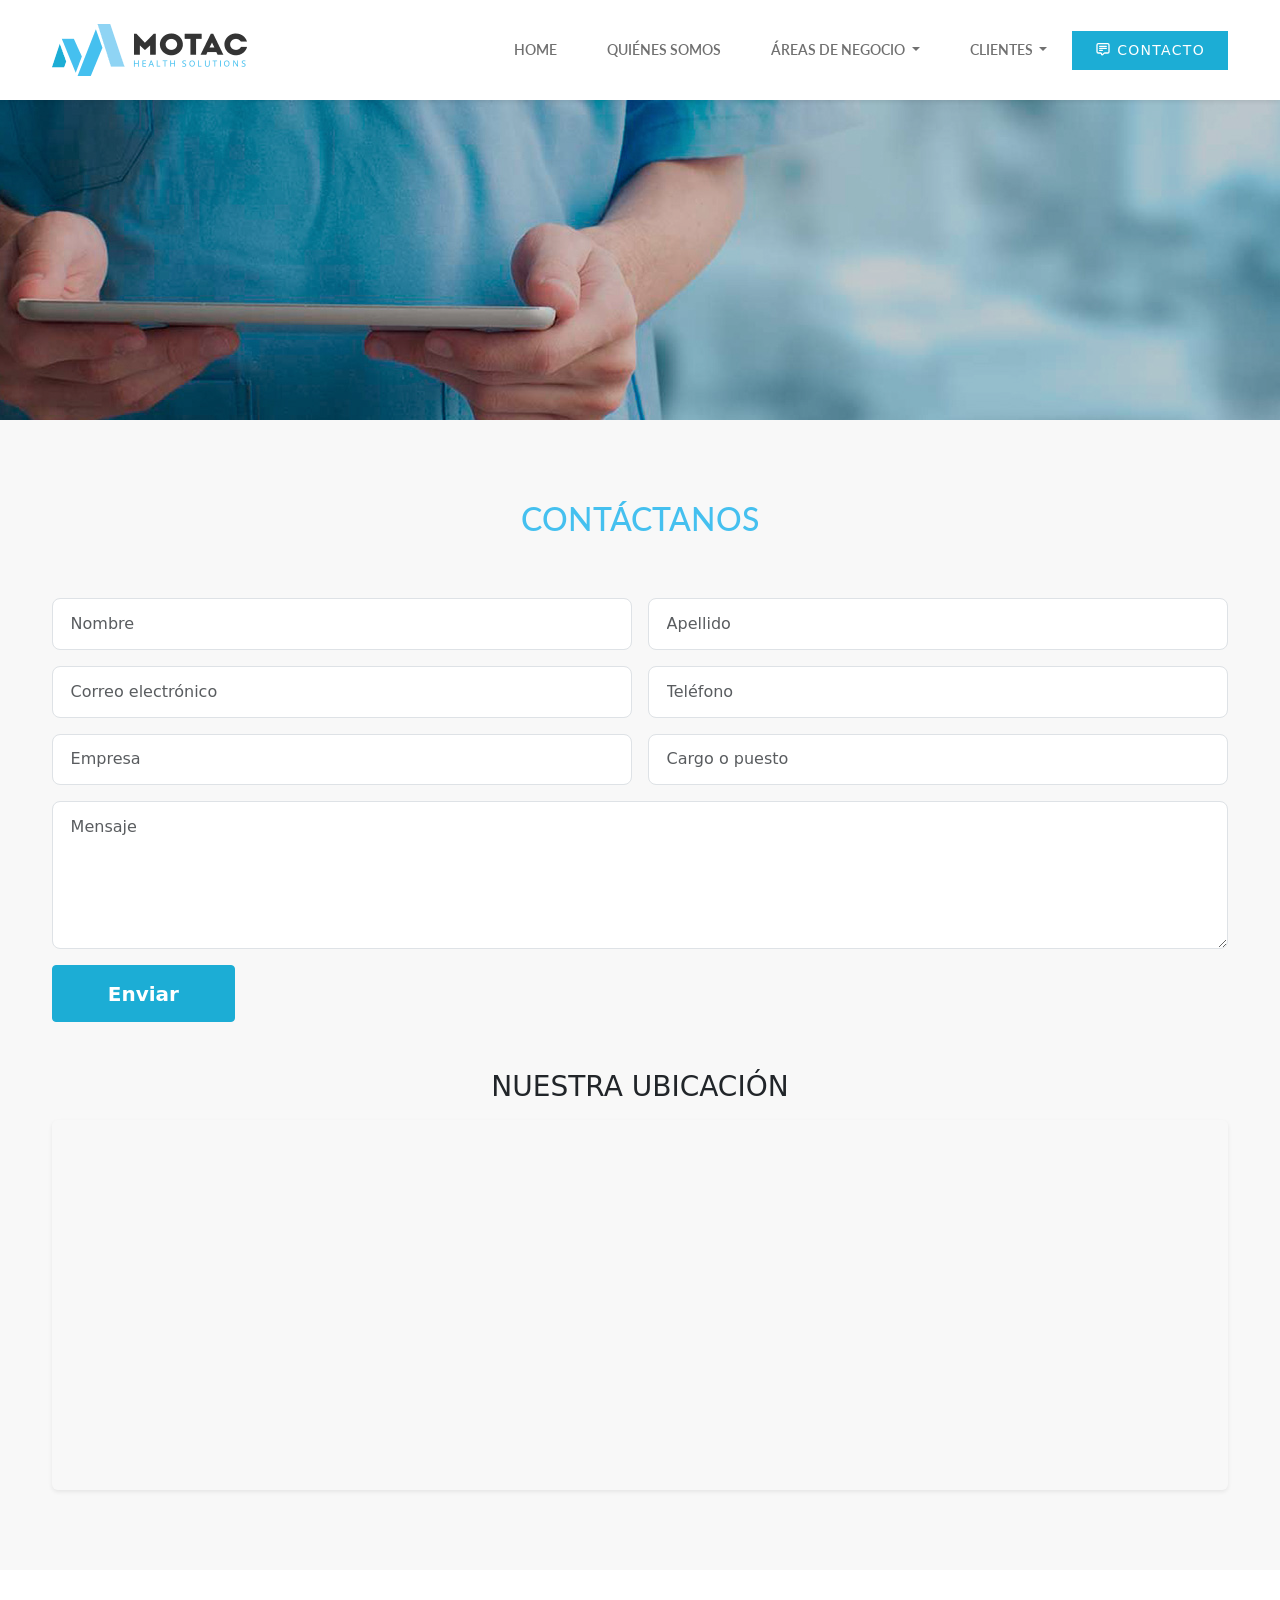
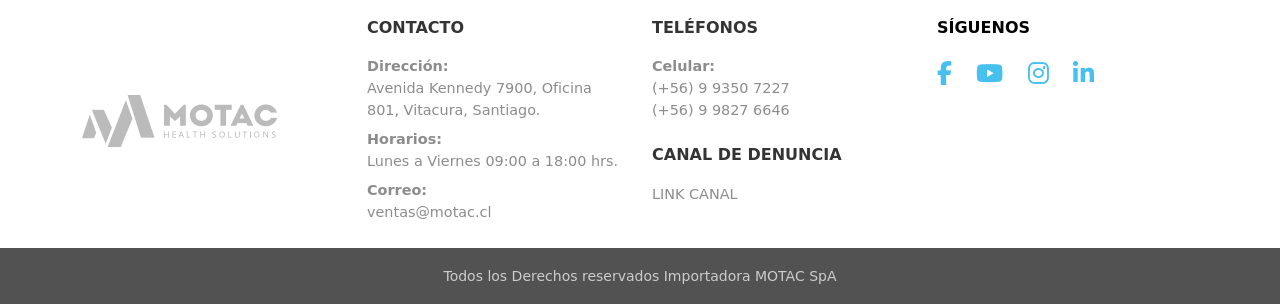
==== commit f1a30b38: "ajustes" ====
--- a/contacto.html
+++ b/contacto.html
@@ -84,7 +84,7 @@
             <h5 class="offcanvas-title" id="mobileMenuLabel">
               <img src="img/logo-menu-movil.webp" alt="Motac Logo" style="width: 195px; height: auto;">
             </h5>
-            <button type="button" class="btn-close" data-bs-dismiss="offcanvas" aria-label="Close"></button>
+            <button type="button" class="btn-close-custom" data-bs-dismiss="offcanvas" aria-label="Close">X</button>
           </div>
           
           <div class="offcanvas-body">
@@ -131,7 +131,7 @@
       
       <section class="page-hero-banner hero-contacto"></section>
 
-<section id="contact-content" class="py-5 section-bg-light">
+<section id="contact-content" class="subpage-main-content">
   <div class="container">
     <div class="row">
       <div class="col-lg-12 mx-auto">
--- a/css/main.css
+++ b/css/main.css
@@ -5,15 +5,16 @@
 
 /* 1. Variables */
 :root {
-    --color-primario: #1cadd5;
-    --color-texto-menu: #334155;
-    --color-titulos: #1e293b;
-    --fuente-principal: 'Lato', sans-serif;
+  --color-primario: #1cadd5;
+  --color-texto-menu: #334155;
+  --color-titulos: #1e293b;
+  --fuente-principal: 'Lato', sans-serif;
 }
 
 /* 2. Header & Navbar Sticky */
 header {
-  position: sticky; /* Definir el contenedor padre como sticky resuelve el bug en todos los navegadores */
+  position: sticky;
+  /* Definir el contenedor padre como sticky resuelve el bug en todos los navegadores */
   top: 0;
   z-index: 1050;
   background-color: #ffffff;
@@ -30,48 +31,49 @@
 
 /* 3. Alineación correcta (igual a Elementor) */
 #main-navbar .navbar-nav .nav-item {
-    display: flex;
-    align-items: center;
-    height: 100px;
+  display: flex;
+  align-items: center;
+  height: 100px;
 }
 
 /* 4. Links iguales al original */
 #main-navbar .navbar-nav .nav-link {
-    font-family: var(--fuente-principal);
-    font-size: 14px;
-    font-weight: 600;
-    text-transform: uppercase;
-    color: #707070;
-
-    border-style: dotted;
-    border-width: 0;
-    border-color: rgba(255, 255, 255, .21);
-
-    padding: 0 25px;
-
-    display: block; /* FUNDAMENTAL */
-    line-height: 26.4px;
-
-    text-rendering: optimizeLegibility;
-    -webkit-font-smoothing: antialiased;
-    position: relative;
+  font-family: var(--fuente-principal);
+  font-size: 14px;
+  font-weight: 600;
+  text-transform: uppercase;
+  color: #707070;
+
+  border-style: dotted;
+  border-width: 0;
+  border-color: rgba(255, 255, 255, .21);
+
+  padding: 0 25px;
+
+  display: block;
+  /* FUNDAMENTAL */
+  line-height: 26.4px;
+
+  text-rendering: optimizeLegibility;
+  -webkit-font-smoothing: antialiased;
+  position: relative;
 }
 
 /* Hover + activo */
 #main-navbar .navbar-nav .nav-link:hover,
 #main-navbar .navbar-nav .nav-link.active {
-    color: var(--color-primario);
+  color: var(--color-primario);
 }
 
 /* Botón */
 .btn-primary {
-    --bs-btn-bg: var(--color-primario);
-    --bs-btn-border-color: var(--color-primario);
-    --bs-btn-hover-bg: #035cb4;
-    --bs-btn-hover-border-color: #035cb4;
-    font-weight: 700;
-    border-radius: 4px;
-    padding: 10px 20px;
+  --bs-btn-bg: var(--color-primario);
+  --bs-btn-border-color: var(--color-primario);
+  --bs-btn-hover-bg: #035cb4;
+  --bs-btn-hover-border-color: #035cb4;
+  font-weight: 700;
+  border-radius: 4px;
+  padding: 10px 20px;
 }
 
 /*
@@ -80,130 +82,198 @@
 /* ============================================
    🔵 1. Links principales del menú móvil
    ============================================ */
-   .mobile-nav-links .nav-item {
-    border-bottom: 1px solid #eee;
-  }
-  
-  .mobile-nav-links .nav-link {
-    font-family: var(--fuente-principal);
-    font-weight: 700;
-    font-size: 1.2rem;
-    color: #fff;
-    padding: 1rem 1rem !important;
-    width: 100%;
-    display: block;
-  }
-  
-  /* Estado seguro para evitar texto invisible */
-  .mobile-nav-links .nav-link:active,
-  .mobile-nav-links .nav-link:focus {
-    color: #fff !important;
-    background-color: rgba(255,255,255,0.12) !important;
-  }
-  
-  /* ============================================
+.mobile-nav-links .nav-item {
+  border-bottom: 1px solid rgba(255, 255, 255, 0.15);
+}
+
+.mobile-nav-links .nav-link {
+  font-family: var(--fuente-principal);
+  font-weight: 600;
+  font-size: 15px !important;
+  color: #fff !important;
+  text-transform: uppercase;
+  letter-spacing: 0.5px;
+  padding: 15px 20px !important;
+  width: 100%;
+  display: flex;
+  justify-content: space-between;
+  align-items: center;
+}
+
+/* Estado seguro para evitar texto invisible */
+.mobile-nav-links .nav-link:active,
+.mobile-nav-links .nav-link:focus {
+  color: #fff !important;
+  background-color: rgba(255, 255, 255, 0.12) !important;
+}
+
+/* ============================================
      🔵 2. Link que abre los dropdowns
      ============================================ */
-  .mobile-dropdown-toggle {
-    display: flex;
-    justify-content: space-between;
-    align-items: center;
-  }
-  
-  /* Flecha */
-  .mobile-dropdown-toggle::after {
-    content: '';
-    display: inline-block;
-    margin-left: 4px;
-    margin-bottom: 2px;
-    width: 0.6em;
-    height: 0.6em;
-    border-right: 2px solid var(--color-texto-menu);
-    border-bottom: 2px solid var(--color-texto-menu);
-    transform: rotate(45deg);
-    transition: transform 0.2s ease-in-out;
-  }
-  
-  /* Flecha girada */
-  .mobile-dropdown-toggle[aria-expanded="true"]::after {
-    transform: rotate(-135deg);
-    margin-top: 4px;
-  }
-  
-  /* ============================================
+.mobile-dropdown-toggle {
+  display: flex !important;
+  justify-content: space-between !important;
+  align-items: center !important;
+  width: 100% !important;
+}
+
+/* Flecha circular personalizada (Estilo original Elementskit) */
+.mobile-dropdown-toggle::after {
+  content: '\f078' !important;
+  /* FontAwesome chevron-down */
+  font-family: 'Font Awesome 6 Free' !important;
+  font-weight: 900 !important;
+  font-size: 11px !important;
+  color: #202020 !important;
+  display: flex !important;
+  align-items: center !important;
+  justify-content: center !important;
+  width: 42px !important;
+  height: 34px !important;
+  border: 0.8px solid #202020 !important;
+  border-radius: 30px !important;
+  transition: transform 0.3s ease !important;
+  margin-left: auto !important;
+  margin-right: 15px !important;
+  background-color: transparent !important;
+}
+
+/* Flecha girada */
+.mobile-dropdown-toggle[aria-expanded="true"]::after {
+  transform: rotate(180deg) !important;
+  margin-top: 0 !important;
+}
+
+/* ============================================
      🔵 3. Submenú
      ============================================ */
-  .mobile-submenu {
-    background-color: #f8f9fa;
-    padding: .5rem 0;
-    width: 100%;
-  }
-  
-  .mobile-submenu .nav-link {
-    color: #606060;
-    font-weight: 600;
-    font-size: 16px;
-    padding: .5rem 0.5rem !important;
-    width: 100%;
-  }
-  
-  /* ============================================
+.mobile-submenu {
+  background-color: #ffffff !important;
+  padding: 0 !important;
+  width: 100%;
+}
+
+.mobile-submenu .nav-link {
+  color: #606060 !important;
+  font-weight: 600;
+  font-size: 13px !important;
+  padding: 15px 25px !important;
+  width: 100%;
+  text-transform: none !important;
+  letter-spacing: 0px !important;
+  border-bottom: 1px solid #f1f5f9;
+}
+
+/* ============================================
      🔵 4. Offcanvas (color + z-index)
      ============================================ */
-  .offcanvas {
-    background-color: #1cadd5;
-    z-index: 2000;
-  }
-  
-  .offcanvas-backdrop {
-    z-index: 1990;
-  }
-  
-  /* ============================================
-     🔵 5. Ancho + estilo del panel (NO full width)
+.offcanvas {
+  background-color: #1cadd5;
+  z-index: 2000;
+}
+
+/* Deslizamiento de apertura/cierre rápido y fluido (0.25s) */
+.offcanvas.offcanvas-start {
+  transition: transform 0.5s ease-in-out !important;
+  transition-delay: 0s !important;
+  /* Al cerrar: se retira de inmediato sin retraso */
+}
+
+/* Durante la animación de apertura (.showing), el menú espera 1.0s exagerado para pruebas */
+.offcanvas.offcanvas-start.showing {
+  transition-delay: 0.25s !important;
+}
+
+/* Asegurar que al cerrar (.hiding) se retire inmediatamente */
+.offcanvas.offcanvas-start.hiding {
+  transition-delay: 0s !important;
+}
+
+.offcanvas-backdrop {
+  z-index: 1990;
+  background-color: rgba(0, 0, 0, 0.5) !important;
+  width: 100vw !important;
+  height: 100vh !important;
+  opacity: 1 !important;
+  /* Mantener opacidad constante para ver el movimiento de la película */
+}
+
+/* Estado al cerrar: la película oscura espera 0.25s (a que el menú se retire por completo) antes de deslizarse */
+.offcanvas-backdrop.fade {
+  transform: translateX(-100%) !important;
+  transition: transform 0.25s ease-in-out !important;
+  transition-delay: 0.25s !important;
+}
+
+/* Estado al abrir: la película oscura se desliza de inmediato de izquierda a derecha (toma 0.25s) */
+.offcanvas-backdrop.show {
+  transform: translateX(0) !important;
+  transition: transform 0.25s ease-out !important;
+  transition-delay: 0s !important;
+}
+
+/* ============================================
+     🔵 5. Ancho + estilo del panel (Ajustado para no desbordar logo)
      ============================================ */
-  .offcanvas-start {
-    width: 50% !important;      /* tu valor actual */
-    max-width: 100% !important; /* seguridad */
-    left: 0;
-  }
-  
-  /* ============================================
+.offcanvas-start {
+  width: 320px !important;
+  max-width: 85% !important;
+  left: 0;
+}
+
+/* Botón de cerrar personalizado (letra X blanca sin borde) */
+.btn-close-custom {
+  background: transparent !important;
+  border: none !important;
+  color: #ffffff !important;
+  font-family: var(--fuente-principal) !important;
+  font-size: 25px !important;
+  font-weight: 300 !important;
+  padding: 8px !important;
+  margin: 12px 12px 12px auto !important;
+  cursor: pointer;
+  line-height: 1 !important;
+  display: flex;
+  align-items: center;
+  justify-content: center;
+}
+
+/* ============================================
      🔵 6. Limpiar padding interno que causaba "cuadrado"
      ============================================ */
-  .offcanvas,
-  .offcanvas-body,
-  .offcanvas-header {
-    padding-left: 0 !important;
-    padding-right: 0 !important;
-  }
-  
-  .offcanvas-header {
-    padding-top: 1rem !important;
-    padding-bottom: 1rem !important;
-    padding-left: 1rem !important;
-    padding-right: 1rem !important;
-  }
-  
-  /* ============================================
+.offcanvas,
+.offcanvas-body,
+.offcanvas-header {
+  padding-left: 0 !important;
+  padding-right: 0 !important;
+}
+
+.offcanvas-header {
+  padding-top: 1rem !important;
+  padding-bottom: 1rem !important;
+  padding-left: 1rem !important;
+  padding-right: 1rem !important;
+}
+
+/* ============================================
      🔵 7. UL full width sin márgenes
      ============================================ */
-  .mobile-nav-links {
-    padding: 0 !important;
-    margin: 0 !important;
-    width: 100%;
-  }
-  
-  /* ============================================
+.mobile-nav-links {
+  padding: 0 !important;
+  margin: 0 !important;
+  width: 100%;
+}
+
+/* ============================================
      🔵 8. Garantizar que los collapse ocupen todo el ancho
      ============================================ */
-  .collapse {
-    width: 100%;
-  }
-  
-
-
-  /* Evita que el enlace móvil cambie de color al presionar */
+.collapse {
+  width: 100%;
+}
+
+
+
+/* Evita que el enlace móvil cambie de color al presionar */
 /* .offcanvas-body .nav-link,
 .offcanvas-body .nav-link:active,
 .offcanvas-body .nav-link:focus,
@@ -214,116 +284,118 @@
 
 
 .lato-thin {
-    font-family: "Lato", sans-serif;
-    font-weight: 100;
-    font-style: normal;
-  }
-  
-  .lato-light {
-    font-family: "Lato", sans-serif;
-    font-weight: 300;
-    font-style: normal;
-  }
-  
-  .lato-regular {
-    font-family: "Lato", sans-serif;
-    font-weight: 400;
-    font-style: normal;
-  }
-  
-  .lato-bold {
-    font-family: "Lato", sans-serif;
-    font-weight: 700;
-    font-style: normal;
-  }
-  
-  .lato-black {
-    font-family: "Lato", sans-serif;
-    font-weight: 900;
-    font-style: normal;
-  }
-  
-  .lato-thin-italic {
-    font-family: "Lato", sans-serif;
-    font-weight: 100;
-    font-style: italic;
-  }
-  
-  .lato-light-italic {
-    font-family: "Lato", sans-serif;
-    font-weight: 300;
-    font-style: italic;
-  }
-  
-  .lato-regular-italic {
-    font-family: "Lato", sans-serif;
-    font-weight: 400;
-    font-style: italic;
-  }
-  
-  .lato-bold-italic {
-    font-family: "Lato", sans-serif;
-    font-weight: 700;
-    font-style: italic;
-  }
-  
-  .lato-black-italic {
-    font-family: "Lato", sans-serif;
-    font-weight: 900;
-    font-style: italic;
-  }
-
-  /*
+  font-family: "Lato", sans-serif;
+  font-weight: 100;
+  font-style: normal;
+}
+
+.lato-light {
+  font-family: "Lato", sans-serif;
+  font-weight: 300;
+  font-style: normal;
+}
+
+.lato-regular {
+  font-family: "Lato", sans-serif;
+  font-weight: 400;
+  font-style: normal;
+}
+
+.lato-bold {
+  font-family: "Lato", sans-serif;
+  font-weight: 700;
+  font-style: normal;
+}
+
+.lato-black {
+  font-family: "Lato", sans-serif;
+  font-weight: 900;
+  font-style: normal;
+}
+
+.lato-thin-italic {
+  font-family: "Lato", sans-serif;
+  font-weight: 100;
+  font-style: italic;
+}
+
+.lato-light-italic {
+  font-family: "Lato", sans-serif;
+  font-weight: 300;
+  font-style: italic;
+}
+
+.lato-regular-italic {
+  font-family: "Lato", sans-serif;
+  font-weight: 400;
+  font-style: italic;
+}
+
+.lato-bold-italic {
+  font-family: "Lato", sans-serif;
+  font-weight: 700;
+  font-style: italic;
+}
+
+.lato-black-italic {
+  font-family: "Lato", sans-serif;
+  font-weight: 900;
+  font-style: italic;
+}
+
+/*
  * ESTILOS PARA EL HERO CAROUSEL (Versión Corregida)
  */
 
- #hero-carousel .carousel-item {
+#hero-carousel .carousel-item {
   /* Altura exacta de 570px correspondiente al Elementor original */
-  height: 570px; 
-  overflow: hidden; /* Evita que la imagen sobresalga del contenedor */
-}
-  
+  height: 570px;
+  overflow: hidden;
+  /* Evita que la imagen sobresalga del contenedor */
+}
+
 #hero-carousel .carousel-item img {
   width: 100%;
   height: 100%;
-  object-fit: cover; 
+  object-fit: cover;
   /* 'center center' centra la imagen verticalmente para evitar cortar la cabeza del doctor,
    * replicando fielmente el comportamiento de background-position: 50% 50% del original.
    */
-  object-position: center center; 
-}
-  
-  #hero-carousel .carousel-item::before {
-    content: '';
-    position: absolute;
-    top: 0;
-    left: 0;
-    width: 100%;
-    height: 100%;
-    
-    /* El overlay hereda el valor exacto de opacidad definido en el HTML para cada slide
+  object-position: center center;
+}
+
+#hero-carousel .carousel-item::before {
+  content: '';
+  position: absolute;
+  top: 0;
+  left: 0;
+  width: 100%;
+  height: 100%;
+
+  /* El overlay hereda el valor exacto de opacidad definido en el HTML para cada slide
      * (0.17 para el doctor y 0.32 para las maquinas y quirofano)
      */
-    background-color: var(--overlay-opacity, rgba(0, 0, 0, 0.15)); 
-    
-    /* Pone el overlay encima de la imagen (z-index: 1) */
-    z-index: 1;
-  }
- 
-
- #hero-carousel .carousel-caption {
+  background-color: var(--overlay-opacity, rgba(0, 0, 0, 0.15));
+
+  /* Pone el overlay encima de la imagen (z-index: 1) */
+  z-index: 1;
+}
+
+
+#hero-carousel .carousel-caption {
   /* 1. Centrado (Vertical y Horizontal) */
   position: absolute;
   top: 50%;
   left: 50%;
   transform: translate(-50%, -50%);
-  
+
   /* 2. Resetea la posición inferior de Bootstrap */
-  bottom: auto; 
-  
+  bottom: auto;
+
   /* 3. Quita el fondo opaco */
   background-color: transparent;
-  padding: 0; /* Resetea el padding de la caja */
+  padding: 0;
+  /* Resetea el padding de la caja */
   z-index: 2;
   width: 70%;
   /* 6. Centra el <h5> dentro de esta nueva caja */
@@ -334,299 +406,364 @@
  */
 #hero-carousel .carousel-caption h5 {
   color: #fff;
-  font-size: 3.5rem; /* 40px (ajusta si es necesario) */
+  font-size: 3rem;
+  /* 48px, idéntico al original */
   font-weight: 600;
   text-transform: uppercase;
-  }
-  
-  /* * 2. INDICADORES (LOS CÍRCULOS)
+}
+
+/* * 2. INDICADORES (LOS CÍRCULOS)
    * Aquí anulamos los rectángulos de Bootstrap.
    */
-  
-  .carousel-indicators button {
-    width: 30px;          /* Ancho del círculo */
-    height: 30px;         /* Alto del círculo */
-    border-radius: 90%;   /* ¡Esto los hace redondos! */
-    
-    /* Reseteos para anular Bootstrap */
-    margin: 0 6px;        /* Espacio entre los círculos */
-    border: none;
-    background-color: #fff; /* Color de los círculos inactivos */
-    opacity: 0.7;
-  }
-  
-  .carousel-indicators .active {
-    /* * El círculo de la imagen que se está mostrando.
+
+.carousel-indicators button {
+  width: 30px;
+  /* Ancho del círculo */
+  height: 30px;
+  /* Alto del círculo */
+  border-radius: 90%;
+  /* ¡Esto los hace redondos! */
+
+  /* Reseteos para anular Bootstrap */
+  margin: 0 6px;
+  /* Espacio entre los círculos */
+  border: none;
+  background-color: #fff;
+  /* Color de los círculos inactivos */
+  opacity: 0.7;
+}
+
+.carousel-indicators .active {
+  /* * El círculo de la imagen que se está mostrando.
      * Usamos el color primario que definimos en el CSS del header.
      */
-    background-color: var(--color-primario); 
-    opacity: 1;
-  }
-  
-  .carousel-indicators [data-bs-target] {
-    box-sizing: content-box;
-    flex: 0 1 auto;
-    width: 15px;
-    height: 15px;
-    padding: 0;
-    margin-right: 3px;
-    margin-left: 3px;
-    text-indent: -999px;
-    cursor: pointer;
-    background-color: #fff;
-    background-clip: padding-box;
-    border: 0;
-    border-top: 10px solid transparent;
-    border-bottom: 10px solid transparent;
-    /* opacity: .5; */
-    transition: opacity .6s ease;
-   }
-
-   @media (max-width: 768px) {
-    #hero-carousel .carousel-item {
-      /* Reducimos la altura para que se asome el div de abajo, igual que en la original */
-      height: 250px !important; 
-      min-height: unset !important;
-    }
-  
-    #hero-carousel .carousel-item img {
-      width: 100%;
-      height: 100%;
-      object-fit: cover; 
-      object-position: center top;
-      display: block;
-    }
-    
-    /* Ajustamos el tamaño del título para que quepa bien en esta caja más pequeña */
-    #hero-carousel .carousel-caption h5 {
-      font-size: 1.4rem; /* Achicamos la letra para celulares */
-      width: 100%; /* Para que use todo el ancho disponible */
-    }
-  }
-
-   /*
+  background-color: var(--color-primario);
+  opacity: 1;
+}
+
+.carousel-indicators [data-bs-target] {
+  box-sizing: content-box;
+  flex: 0 1 auto;
+  width: 15px;
+  height: 15px;
+  padding: 0;
+  margin-right: 3px;
+  margin-left: 3px;
+  text-indent: -999px;
+  cursor: pointer;
+  background-color: #fff;
+  background-clip: padding-box;
+  border: 0;
+  border-top: 10px solid transparent;
+  border-bottom: 10px solid transparent;
+  /* opacity: .5; */
+  transition: opacity .6s ease;
+}
+
+/* Responsivo para el Carousel de la Home */
+@media (max-width: 1024px) {
+  #hero-carousel .carousel-item {
+    height: 450px !important;
+    min-height: unset !important;
+  }
+
+  #hero-carousel .carousel-item img {
+    width: 100%;
+    height: 100%;
+    object-fit: cover;
+    object-position: center center;
+  }
+
+  #hero-carousel .carousel-caption h5 {
+    font-size: 35px !important;
+    width: 100%;
+  }
+}
+
+@media (max-width: 767px) {
+  #hero-carousel .carousel-item {
+    height: 320px !important;
+    min-height: unset !important;
+  }
+
+  #hero-carousel .carousel-item img {
+    width: 100%;
+    height: 100%;
+    object-fit: cover;
+    object-position: center center;
+  }
+
+  #hero-carousel .carousel-caption h5 {
+    font-size: 26px !important;
+    width: 100%;
+  }
+}
+
+/* Posicionamiento de las flechas del slider más hacia los lados (idéntico al original) */
+#hero-carousel .carousel-control-prev {
+  justify-content: flex-start !important;
+  padding-left: 20px !important;
+  width: auto !important;
+}
+
+#hero-carousel .carousel-control-next {
+  justify-content: flex-end !important;
+  padding-right: 20px !important;
+  width: auto !important;
+}
+
+/*
  * ESTILOS PARA SECCIÓN "QUIÉNES SOMOS"
  */
 
 .section-bg-light {
-    /* * Este es el color de fondo gris pálido que usaba Elementor
+  /* * Este es el color de fondo gris pálido que usaba Elementor
      * (Definido en tu CSS original como --ast-global-color-4) 
      */
-    background-color: #f9fafb; 
-  }
-  
-  
-  .lead {
-    /* * Color de párrafo (Definido en tu CSS original como --color-texto-menu)
+  background-color: #f9fafb;
+}
+
+
+.lead {
+  /* * Color de párrafo (Definido en tu CSS original como --color-texto-menu)
      */
-    color: var(--color-texto-menu, #334155);
-    font-size: 1rem;
-    font-weight: 400;
-  }
-
-  #about-content .lead {
-    font-weight: 400;
-    font-size: 15px;
-    color: #606060;
-  }
-
-  #quienes-somos {
-    /* * Prueba con 6rem (96px). 
+  color: var(--color-texto-menu, #334155);
+  font-size: 1rem;
+  font-weight: 400;
+}
+
+#about-content .lead {
+  font-weight: 400;
+  font-size: 15px;
+  color: #606060;
+}
+
+#quienes-somos {
+  /* * Prueba con 6rem (96px). 
      * El original probablemente usa 100px, así que 6rem
      * es un valor muy cercano. Ajusta si es necesario.
      */
-    padding-top: 6rem;
-    padding-bottom: 6rem;
-  }
-
-  /*
+  padding-top: 6rem;
+  padding-bottom: 6rem;
+}
+
+/*
  * ESTILOS PARA SECCIÓN "ÁREAS DE NEGOCIO"
  */
 
-  #areas-negocio .card-title {
-    font-weight: 400;
-    font-size: 1.4rem;
-  }
-  
-  /* * ESTILO PARA LAS CARDS CLICKEABLES
+#areas-negocio .card-title {
+  font-weight: 400;
+  font-size: 1.4rem;
+}
+
+/* * ESTILO PARA LAS CARDS CLICKEABLES
    */
-  .card-link {
-    text-decoration: none; /* Quita el subrayado azul del enlace */
-    color: var(--color-texto-menu, #334155); /* Hereda el color de texto normal */
-    display: block; /* Asegura que el enlace ocupe todo el espacio de la columna */
-    height: 100%;
-    transition: transform 0.2s ease-in-out; /* Animación suave para el "levantamiento" */
-  }
-  
-  .card-link:hover {
-    color: var(--color-texto-menu, #334155); /* Mantiene el color del texto */
-  }
-  
-  .card-link .card {
-    /* La tarjeta en sí no necesita sombra por defecto */
-    box-shadow: none;
-    border: 1px solid #eee; /* Un borde sutil como en el original */
-    transition: box-shadow 0.2s ease-in-out; /* Animación suave para la sombra */
-  }
-  
- /*
+.card-link {
+  text-decoration: none;
+  /* Quita el subrayado azul del enlace */
+  color: var(--color-texto-menu, #334155);
+  /* Hereda el color de texto normal */
+  display: block;
+  /* Asegura que el enlace ocupe todo el espacio de la columna */
+  height: 100%;
+  transition: transform 0.2s ease-in-out;
+  /* Animación suave para el "levantamiento" */
+}
+
+.card-link:hover {
+  color: var(--color-texto-menu, #334155);
+  /* Mantiene el color del texto */
+}
+
+.card-link .card {
+  /* La tarjeta en sí no necesita sombra por defecto */
+  box-shadow: none;
+  border: 1px solid #eee;
+  /* Un borde sutil como en el original */
+  transition: box-shadow 0.2s ease-in-out;
+  /* Animación suave para la sombra */
+}
+
+/*
  * ESTILOS PARA SECCIÓN "CLIENTES" (Versión Corregida)
  */
 
 /* 1. Fondo de la Sección (Blanco) y Contenedor del Cuadro Azul */
 #clientes {
-    background-color: #fff; /* Fondo blanco (como pediste) */
-    position: relative;     /* Necesario para el cuadro azul */
-    overflow: hidden;       /* Evita que el cuadro se salga de la pantalla */
-  }
-  
-  /* 2. EL CUADRADO CELESTE DECORATIVO (que estaba bien) */
-  #clientes::before {
-    content: '';
-    position: absolute;
-    z-index: 1; /* Detrás del contenido, sobre el fondo blanco */
-    
-    /* Usa el color primario que definimos en el header */
-    background-color: #b5e3ee;    ; 
-    
-    /* Dimensiones (Según tu descripción) */
-    left: 20%;  /* Empieza al 20% de la pantalla */
-    right: 0;     /* Llega hasta el borde derecho */
-    width: 80%;
-    
-    /* Centrado vertical (ajusta el height si es necesario) */
-    top: 50%;
-    transform: translateY(-50%);
-    height: 100%; 
-      }
-  
-  /* 3. Contenido (delante del cuadro azul) */
-  #clientes .container {
-    position: relative;
-    z-index: 2; /* Pone las tarjetas ADELANTE del cuadro azul */
-  }
-  
-  /* 4. Estilos Comunes (El "contenedor" clickeable) */
-  .clickable-box {
-    display: flex;
-    align-items: center;
-    justify-content: center;
-    
-    /* * CORRECCIÓN 1: AUMENTAR ALTURA
+  background-color: #fff;
+  /* Fondo blanco (como pediste) */
+  position: relative;
+  /* Necesario para el cuadro azul */
+  overflow: hidden;
+  /* Evita que el cuadro se salga de la pantalla */
+}
+
+/* 2. EL CUADRADO CELESTE DECORATIVO (que estaba bien) */
+#clientes::before {
+  content: '';
+  position: absolute;
+  z-index: 1;
+  /* Detrás del contenido, sobre el fondo blanco */
+
+  /* Usa el color primario que definimos en el header */
+  background-color: #b5e3ee;
+  ;
+
+  /* Dimensiones (Según tu descripción) */
+  left: 20%;
+  /* Empieza al 20% de la pantalla */
+  right: 0;
+  /* Llega hasta el borde derecho */
+  width: 80%;
+
+  /* Centrado vertical (ajusta el height si es necesario) */
+  top: 50%;
+  transform: translateY(-50%);
+  height: 100%;
+}
+
+/* 3. Contenido (delante del cuadro azul) */
+#clientes .container {
+  position: relative;
+  z-index: 2;
+  /* Pone las tarjetas ADELANTE del cuadro azul */
+}
+
+/* 4. Estilos Comunes (El "contenedor" clickeable) */
+.clickable-box {
+  display: flex;
+  align-items: center;
+  justify-content: center;
+
+  /* * CORRECCIÓN 1: AUMENTAR ALTURA
      * Cambiado de 200px a 350px. 
      * Esta es la medida que debes ajustar (ej: 300px, 400px) 
      * hasta que tu cliente vea la foto tan "entera" como quiera.
      */
-    min-height: 350px; 
-    
-    padding: 2rem;
-    background-size: cover;
-    background-position: center;  
-    position: relative;
-    overflow: hidden; 
-    transition: all 0.3s ease;
-  }
-  
-  /* 5. Las Fotos Específicas (Esto sigue igual) */
-  .box-privado {
-    background-image: url('../img/sector-privado.webp'); 
-  }
-  .box-publico {
-    background-image: url('../img/sector-publico.webp');
-  }
-  
-  /* 6. Overlay (Invertido - claro por defecto, oscuro en hover) */
-  .clickable-box::before {
-    content: '';
-    position: absolute;
-    top: 0; left: 0;
-    width: 100%; height: 100%;
-    border-radius: 0.5rem;
-    transition: background-color 0.3s ease;
-    background-color: rgba(0, 0, 0, 0); /* Transparente por defecto */
-  }
-  
-  /* 7. Efecto Hover (Aparece el overlay "poquito opaco") */
-  .clickable-box:hover::before {
-    background-color: rgba(0, 0, 0, 0.2);
-  }
-  
-  /* 8. Título (encima de todo) */
-  .clickable-box h3 {
-    position: relative;
-    z-index: 2; 
-    color: #fff;
-    font-weight: 700;
-    font-size: 2rem;
-    text-shadow: 0px 1px 3px rgba(0, 0, 0, 0.6);
-  }
-
-  /*
+  min-height: 350px;
+
+  padding: 2rem;
+  background-size: cover;
+  background-position: center;
+  position: relative;
+  overflow: hidden;
+  transition: all 0.3s ease;
+}
+
+/* 5. Las Fotos Específicas (Esto sigue igual) */
+.box-privado {
+  background-image: url('../img/sector-privado.webp');
+}
+
+.box-publico {
+  background-image: url('../img/sector-publico.webp');
+}
+
+/* 6. Overlay (Invertido - claro por defecto, oscuro en hover) */
+.clickable-box::before {
+  content: '';
+  position: absolute;
+  top: 0;
+  left: 0;
+  width: 100%;
+  height: 100%;
+  border-radius: 0.5rem;
+  transition: background-color 0.3s ease;
+  background-color: rgba(0, 0, 0, 0);
+  /* Transparente por defecto */
+}
+
+/* 7. Efecto Hover (Aparece el overlay "poquito opaco") */
+.clickable-box:hover::before {
+  background-color: rgba(0, 0, 0, 0.2);
+}
+
+/* 8. Título (encima de todo) */
+.clickable-box h3 {
+  position: relative;
+  z-index: 2;
+  color: #fff;
+  font-weight: 700;
+  font-size: 2rem;
+  text-shadow: 0px 1px 3px rgba(0, 0, 0, 0.6);
+}
+
+/*
  * ESTILOS PARA EL FOOTER
  */
 
 .footer-bg {
-    /* Este es el color de fondo oscuro del footer original */
-    background-color: #fff;
-    color: #8c8c8c;
-  }
-  
-  .footer-bg h5 {
-    color: #343434; /* Cambiado a negro corporativo exacto de Motac para que todas las páginas se vean idénticas */
-    font-weight: 700;
-    text-transform: uppercase;
-    font-size: 1rem; /* 16px */
-    margin-bottom: 1.2rem;
-  }
-  
-  /* Estilos para todos los links y texto del footer */
-  .footer-bg p, .footer-link {
-    color: #8c8c8c;
-    text-decoration: none;
-    font-size: 0.9rem; /* 14.4px */
-  }
-  
-  .footer-link {
-    transition: color 0.2s ease;
-  }
-
-  .footerColor {
-    color: #45c0ef;
-  }
-  
-  .footer-link:hover {
-    color: var(--color-primario, #152636); /* Color azul al pasar el mouse */
-  }
-  
-  /* Estilos para los iconos de redes sociales */
-  .footer-social-icons a {
-    font-size: 1.5rem; /* 24px */
-    margin-right: 1.2rem; /* Espacio entre iconos */
-    color: #45c0ef; /* Celeste original exacto */
-  }
-  
-  /* Centrar el logo del footer verticalmente para lograr el alineamiento medio exacto del original */
-  .footer-bg .row > div:first-child {
-    align-self: center;
-  }
-  
-  /* * ESTILOS PARA LA BARRA DE COPYRIGHT
+  /* Este es el color de fondo oscuro del footer original */
+  background-color: #fff;
+  color: #8c8c8c;
+}
+
+.footer-bg h5 {
+  color: #343434;
+  /* Cambiado a negro corporativo exacto de Motac para que todas las páginas se vean idénticas */
+  font-weight: 700;
+  text-transform: uppercase;
+  font-size: 1rem;
+  /* 16px */
+  margin-bottom: 1.2rem;
+}
+
+/* Estilos para todos los links y texto del footer */
+.footer-bg p,
+.footer-link {
+  color: #8c8c8c;
+  text-decoration: none;
+  font-size: 0.9rem;
+  /* 14.4px */
+}
+
+.footer-link {
+  transition: color 0.2s ease;
+}
+
+.footerColor {
+  color: #45c0ef;
+}
+
+.footer-link:hover {
+  color: var(--color-primario, #152636);
+  /* Color azul al pasar el mouse */
+}
+
+/* Estilos para los iconos de redes sociales */
+.footer-social-icons a {
+  font-size: 1.5rem;
+  /* 24px */
+  margin-right: 1.2rem;
+  /* Espacio entre iconos */
+  color: #45c0ef;
+  /* Celeste original exacto */
+}
+
+/* Centrar el logo del footer verticalmente para lograr el alineamiento medio exacto del original */
+.footer-bg .row>div:first-child {
+  align-self: center;
+}
+
+/* * ESTILOS PARA LA BARRA DE COPYRIGHT
    */
-  
-  .copyright-bg {
-    /* Este es el color de fondo de la barra de copyright */
-    background-color: var(--color-copyright-bg, #525252);
-    color: #ccc; /* Color de texto gris claro */
-  }
-  
-  .copyright-bg a {
-    color: #fff; /* El enlace a Rocket Media es blanco */
-    text-decoration: none;
-  }
-  
-  .copyright-bg a:hover {
-    text-decoration: underline;
-  }
+
+.copyright-bg {
+  /* Este es el color de fondo de la barra de copyright */
+  background-color: var(--color-copyright-bg, #525252);
+  color: #ccc;
+  /* Color de texto gris claro */
+}
+
+.copyright-bg a {
+  color: #fff;
+  /* El enlace a Rocket Media es blanco */
+  text-decoration: none;
+}
+
+.copyright-bg a:hover {
+  text-decoration: underline;
+}
 
 /*
  * ESTILOS PARA PÁGINA "QUIÉNES SOMOS" (Corregido)
@@ -634,25 +771,29 @@
 
 /* 1. Estilo del Hero Banner (SIN OVERLAY) */
 .page-hero-banner {
-  background-image: url('../img/BNA-QS.jpg'); 
+  background-image: url('../img/BNA-QS.jpg');
   background-size: cover;
   background-position: center center;
   background-repeat: no-repeat;
-  min-height: 320px;      /* Altura exacta correspondiente al Elementor original */
-  position: relative;     
-  overflow: hidden;       /* evita que el overlay se extienda más abajo */
+  min-height: 320px;
+  /* Altura exacta correspondiente al Elementor original */
+  position: relative;
+  overflow: hidden;
+  /* evita que el overlay se extienda más abajo */
 }
 
 .page-hero-banner::before {
   content: "";
   position: absolute;
   inset: 0;
-  background-color: rgba(0, 0, 0, 0.2); /* Opacidad de overlay exacta de Elementor (0.2) */
+  background-color: rgba(0, 0, 0, 0.2);
+  /* Opacidad de overlay exacta de Elementor (0.2) */
   z-index: 1;
 }
 
 /* Media queries responsivas exactas de Elementor para todos los banners de subpáginas */
 @media (max-width: 1024px) {
+
   .page-hero-banner,
   .page-hero-banner-clientes {
     min-height: 225px !important;
@@ -661,6 +802,7 @@
 }
 
 @media (max-width: 767px) {
+
   .page-hero-banner,
   .page-hero-banner-clientes {
     min-height: 120px !important;
@@ -668,77 +810,90 @@
   }
 }
 
-  
-  /* 2. Contenido "Quiénes Somos" (fondo gris) */
-  .section-bg-light {
-    background-color: #f9fafb; /* El mismo gris de la home */
-  }
-  
-  
-  #about-content p {
-    color: var(--color-texto-menu, #334155);
-    font-size: 1.1rem; /* Texto un poco más grande */
-    line-height: 1.7;
-  }
-  
-  /* * 4. Sección Misión/Visión 
+
+/* 2. Contenido "Quiénes Somos" (fondo gris) */
+.section-bg-light {
+  background-color: #f9fafb;
+  /* El mismo gris de la home */
+}
+
+
+#about-content p {
+  color: var(--color-texto-menu, #334155);
+  font-size: 1.1rem;
+  /* Texto un poco más grande */
+  line-height: 1.7;
+}
+
+/* * 4. Sección Misión/Visión 
    * (Este CSS ya estaba bien y no cambia) 
    */
-  .section-bg-dark-texture {
-    background-image: url('../img/medico-330.webp');
-    background-color: #f5f5f5;
-    background-size: cover;
-    background-position: center;
-    position: relative;
-    padding-top: 6rem;
+.section-bg-dark-texture {
+  background-image: url('../img/medico-330.webp');
+  background-color: #f5f5f5;
+  background-size: cover;
+  background-position: center;
+  position: relative;
+  padding-top: 6rem;
   padding-bottom: 6rem;
-  }
-  .section-bg-dark-texture::before {
-    content: '';
-    position: absolute;
-    top: 0; left: 0;
-    width: 100%; height: 100%;
-    background-color: #f5f5f5;
-    opacity: 0.9;
-  }
-  #mision-vision .container {
-    position: relative;
-    z-index: 2;
-  }
-  #mision-vision h3 {
-    color: #fff;
-    font-weight: 700;
-    text-transform: uppercase;
-  }
-  .text-box {
-    background-color: #fff;
-    color: var(--color-texto-menu, #334155);
-    border-radius: 0px !important; /* Esquinas vivas y perfectamente rectas de 90 grados, idéntico al original */
-    height: 230px;     /* Altura fija idéntica para ambas cajas que garantiza una simetría vertical absoluta */
-    max-width: 550px;  /* Ancho idéntico para que el texto fluya igual y la separación central sea delgada y exacta */
-    margin: 0 auto;    /* Mantiene centrado el cuadro en su columna col-md-6 */
-    
-    /* Centrado vertical y horizontal absoluto del texto dentro de la caja */
-    display: flex;
-    align-items: center;
-    justify-content: center;
-    text-align: center;
-  }
-
-  /*
+}
+
+.section-bg-dark-texture::before {
+  content: '';
+  position: absolute;
+  top: 0;
+  left: 0;
+  width: 100%;
+  height: 100%;
+  background-color: #f5f5f5;
+  opacity: 0.9;
+}
+
+#mision-vision .container {
+  position: relative;
+  z-index: 2;
+}
+
+#mision-vision h3 {
+  color: #fff;
+  font-weight: 700;
+  text-transform: uppercase;
+}
+
+.text-box {
+  background-color: #fff;
+  color: var(--color-texto-menu, #334155);
+  border-radius: 0px !important;
+  /* Esquinas vivas y perfectamente rectas de 90 grados, idéntico al original */
+  height: 230px;
+  /* Altura fija idéntica para ambas cajas que garantiza una simetría vertical absoluta */
+  max-width: 550px;
+  /* Ancho idéntico para que el texto fluya igual y la separación central sea delgada y exacta */
+  margin: 0 auto;
+  /* Mantiene centrado el cuadro en su columna col-md-6 */
+
+  /* Centrado vertical y horizontal absoluto del texto dentro de la caja */
+  display: flex;
+  align-items: center;
+  justify-content: center;
+  text-align: center;
+}
+
+/*
  * ESTILOS PARA PÁGINA "INSUMOS DESECHABLES"
  */
 
 /* 1. Imagen del Banner */
 .hero-insumos {
-    background-image: url('../img/banner-productos-insumos.jpg');
-    min-height: 450px;
-    background-position: center center;
-    background-repeat: no-repeat;
-    background-size: cover;
-  }
-
-  /*
+  background-image: url('../img/banner-productos-insumos.jpg');
+  min-height: 450px;
+  /* Altura original de producción */
+  background-position: center center;
+  background-repeat: no-repeat;
+  background-size: cover;
+}
+
+/*
  * ESTILOS PARA PÁGINA "osteosintesis"
  */
 
@@ -746,6 +901,7 @@
 .hero-osteosintesis {
   background-image: url('../img/osteosintesis.jpg');
   min-height: 450px;
+  /* Altura original de producción */
   background-position: center center;
   background-repeat: no-repeat;
   background-size: cover;
@@ -759,31 +915,42 @@
 .hero-protesis {
   background-image: url('../img/banner-productos-prote.jpg');
   min-height: 450px;
+  /* Altura original de producción */
   background-position: center center;
   background-repeat: no-repeat;
   background-size: cover;
 }
-  
-  
-  /* 2. Estilos para la nueva sección "Encuéntralos en" */
-  .find-us-text p {
-    color: var(--color-texto-menu, #334155);
-    font-weight: 600;
-    font-size: 13px;
-  }
-  
-  .find-us-social-icons a {
-    color: var(--color-primario, #046bd2); /* Iconos en color azul */
-    font-size: 1.8rem; /* Tamaño de los iconos */
-    margin-left: 0.8rem; /* Espacio entre iconos */
-    transition: color 0.2s ease;
-  }
-  
-  .find-us-social-icons a:hover {
-    color: var(--color-texto-menu, #334155); /* Color al pasar el mouse */
-  }
-
-  /*
+
+/* Eliminar el overlay oscuro para estas dos páginas (en producción son blancas y brillantes) */
+.hero-osteosintesis::before,
+.hero-protesis::before {
+  background-color: transparent !important;
+}
+
+
+/* 2. Estilos para la nueva sección "Encuéntralos en" */
+.find-us-text p {
+  color: var(--color-texto-menu, #334155);
+  font-weight: 600;
+  font-size: 13px;
+}
+
+.find-us-social-icons a {
+  color: var(--color-primario, #046bd2);
+  /* Iconos en color azul */
+  font-size: 1.8rem;
+  /* Tamaño de los iconos */
+  margin-left: 0.8rem;
+  /* Espacio entre iconos */
+  transition: color 0.2s ease;
+}
+
+.find-us-social-icons a:hover {
+  color: var(--color-texto-menu, #334155);
+  /* Color al pasar el mouse */
+}
+
+/*
  * ESTILOS PARA PÁGINA "SECTOR PRIVADO"
  */
 
@@ -798,7 +965,8 @@
   content: '';
   position: absolute;
   inset: 0;
-  background-color: rgba(0, 0, 0, 0.2); /* Opacidad de overlay exacta de Elementor (0.2) */
+  background-color: rgba(0, 0, 0, 0.2);
+  /* Opacidad de overlay exacta de Elementor (0.2) */
   z-index: 1;
 }
 
@@ -806,7 +974,8 @@
   background-size: cover;
   background-position: center center;
   background-repeat: no-repeat;
-  min-height: 450px; 
+  min-height: 450px;
+  /* Altura original de producción */
   position: relative;
   overflow: hidden;
 }
@@ -817,13 +986,15 @@
 
 /* 1. Imagen del Banner */
 .hero-contacto {
-  background-image: url('../img/contacto.webp');
+  background-image: url('../img/contacto-330.jpg');
+  /* Actualizado para usar la imagen correcta */
 }
 
 
 /* Ajuste para que los inputs se parezcan a Elementor */
 #contact-content .form-control-lg {
-  font-size: 1rem; /* El 'lg' de Elementor es más cercano a 1rem */
+  font-size: 1rem;
+  /* El 'lg' de Elementor es más cercano a 1rem */
   padding: .8rem 1.1rem;
 }
 
@@ -850,32 +1021,34 @@
  */
 
 /* Solo aplica esto en pantallas grandes (lg) */
-@media (min-width: 992px) { 
-  
+@media (min-width: 992px) {
+
   /* B. Muestra el menú al pasar el mouse (hover) */
-  #main-navbar .dropdown:hover > .dropdown-menu {
+  #main-navbar .dropdown:hover>.dropdown-menu {
     display: block;
   }
 
   /* B. Estilo de "cuadrado" (no "burbuja") */
   #main-navbar .dropdown-menu {
-    
-    top: 100%; 
+
+    top: 100%;
     z-index: 2000;
-    border-radius: 0;        
-    border: none;            
-    box-shadow: 0px 5px 10px rgba(0,0,0,0.1);
+    border-radius: 0;
+    border: none;
+    box-shadow: 0px 5px 10px rgba(0, 0, 0, 0.1);
     padding-top: 0;
     padding-bottom: 0;
   }
-  
+
   /* A. Añade la línea de separación */
-  #main-navbar .dropdown-menu > li {
-    border-bottom: 1px solid #f0f0f0; /* La línea separadora */
-  }
-
-  #main-navbar .dropdown-menu > li:last-child {
-    border-bottom: none; /* El último no lleva línea */
+  #main-navbar .dropdown-menu>li {
+    border-bottom: 1px solid #f0f0f0;
+    /* La línea separadora */
+  }
+
+  #main-navbar .dropdown-menu>li:last-child {
+    border-bottom: none;
+    /* El último no lleva línea */
   }
 
   /* A. Ajusta el padding del item */
@@ -888,8 +1061,8 @@
 
   /* A. Arregla el hover del item */
   #main-navbar .dropdown-item:hover {
-     color: var(--color-primario);
-     background-color: #f8f9fa; 
+    color: var(--color-primario);
+    background-color: #f8f9fa;
   }
 }
 
@@ -898,12 +1071,12 @@
   #main-navbar .container {
     /* El "boxed" de Elementor suele ser de 1200px o 1140px.
        Bootstrap por defecto es más ancho. Esto lo "aprieta". */
-    max-width: 1200px; 
+    max-width: 1200px;
   }
 }
 
 .areaTitle {
-  color:#45c0ef;
+  color: #45c0ef;
   text-transform: uppercase;
   font-weight: 400;
 }
@@ -915,16 +1088,20 @@
 
 /* 1. Aumenta el espacio (padding) de la imagen */
 .areaCard .card-img-top {
-  padding: 2.5rem; /* El 'p-3' que tenías era 1rem. Esto es mucho más. */
+  padding: 2.5rem;
+  /* El 'p-3' que tenías era 1rem. Esto es mucho más. */
 }
 
 /* 2. Aumenta el espacio (padding) del cuerpo de la tarjeta */
 .areaCard .card-body {
-  padding: 2rem; /* El 'p-3' por defecto era 1rem. */
-  padding-top: 0; /* Quita el padding de arriba para que se pegue a la imagen */
-}
-
-.dropdown-item.active, .dropdown-item:active {
+  padding: 2rem;
+  /* El 'p-3' por defecto era 1rem. */
+  padding-top: 0;
+  /* Quita el padding de arriba para que se pegue a la imagen */
+}
+
+.dropdown-item.active,
+.dropdown-item:active {
   color: #45c0ef;
   text-decoration: none;
   background-color: #fff;
@@ -932,27 +1109,31 @@
 
 .contactBtn {
   /* Colores (usando tu variable y el hover que ya tenías) */
-  --bs-btn-bg: var(--color-primario); 
+  --bs-btn-bg: var(--color-primario);
   --bs-btn-border-color: var(--color-primario);
   --bs-btn-hover-bg: #035cb4;
   --bs-btn-hover-border-color: #035cb4;
   color: #fff;
   font-weight: 400;
-  border-radius: 0; /* Original: 4px */
-  padding: 8px 22px;  /* Original: 10px 20px */
-  font-size: 14px; /* Igual que los links del menú */
+  border-radius: 0;
+  /* Original: 4px */
+  padding: 8px 22px;
+  /* Original: 10px 20px */
+  font-size: 14px;
+  /* Igual que los links del menú */
   letter-spacing: 1.3px
 }
 
 .contactBtn svg {
   vertical-align: -2px;
 }
+
 .contactBtn:hover {
-background-color: var(--color-primario);
-color: #fff;
-border-color: var(--color-primario);
-box-shadow: none;
-transform: none;
+  background-color: var(--color-primario);
+  color: #fff;
+  border-color: var(--color-primario);
+  box-shadow: none;
+  transform: none;
 }
 
 /*
@@ -964,7 +1145,42 @@
   visibility: hidden;
 }
 
-.osteosintesisMainSection {
-  background-color: #f8f8f8; 
-  padding: 80px 25px 80px 25px;
+.subpage-main-content {
+  background-color: #f8f8f8 !important;
+  padding: 80px 25px !important;
+}
+
+.subpage-main-content .container {
+  max-width: 1200px !important;
+}
+
+.subpage-main-content .areaTitle {
+  margin-bottom: 60px !important;
+  font-family: 'Lato', sans-serif;
+  font-weight: 500;
+  font-size: 32px;
+}
+
+.subpage-main-content p {
+  color: #606060 !important;
+  font-family: 'Lato', sans-serif;
+  font-size: 16px !important;
+  line-height: 1.65em !important;
+  margin-bottom: 25.6px !important;
+}
+
+@media (max-width: 1024px) {
+  .subpage-main-content {
+    padding: 50px 25px !important;
+  }
+}
+
+@media (max-width: 767px) {
+  .subpage-main-content {
+    padding: 40px 25px !important;
+  }
+
+  .subpage-main-content .areaTitle {
+    margin-bottom: 20px !important;
+  }
 }
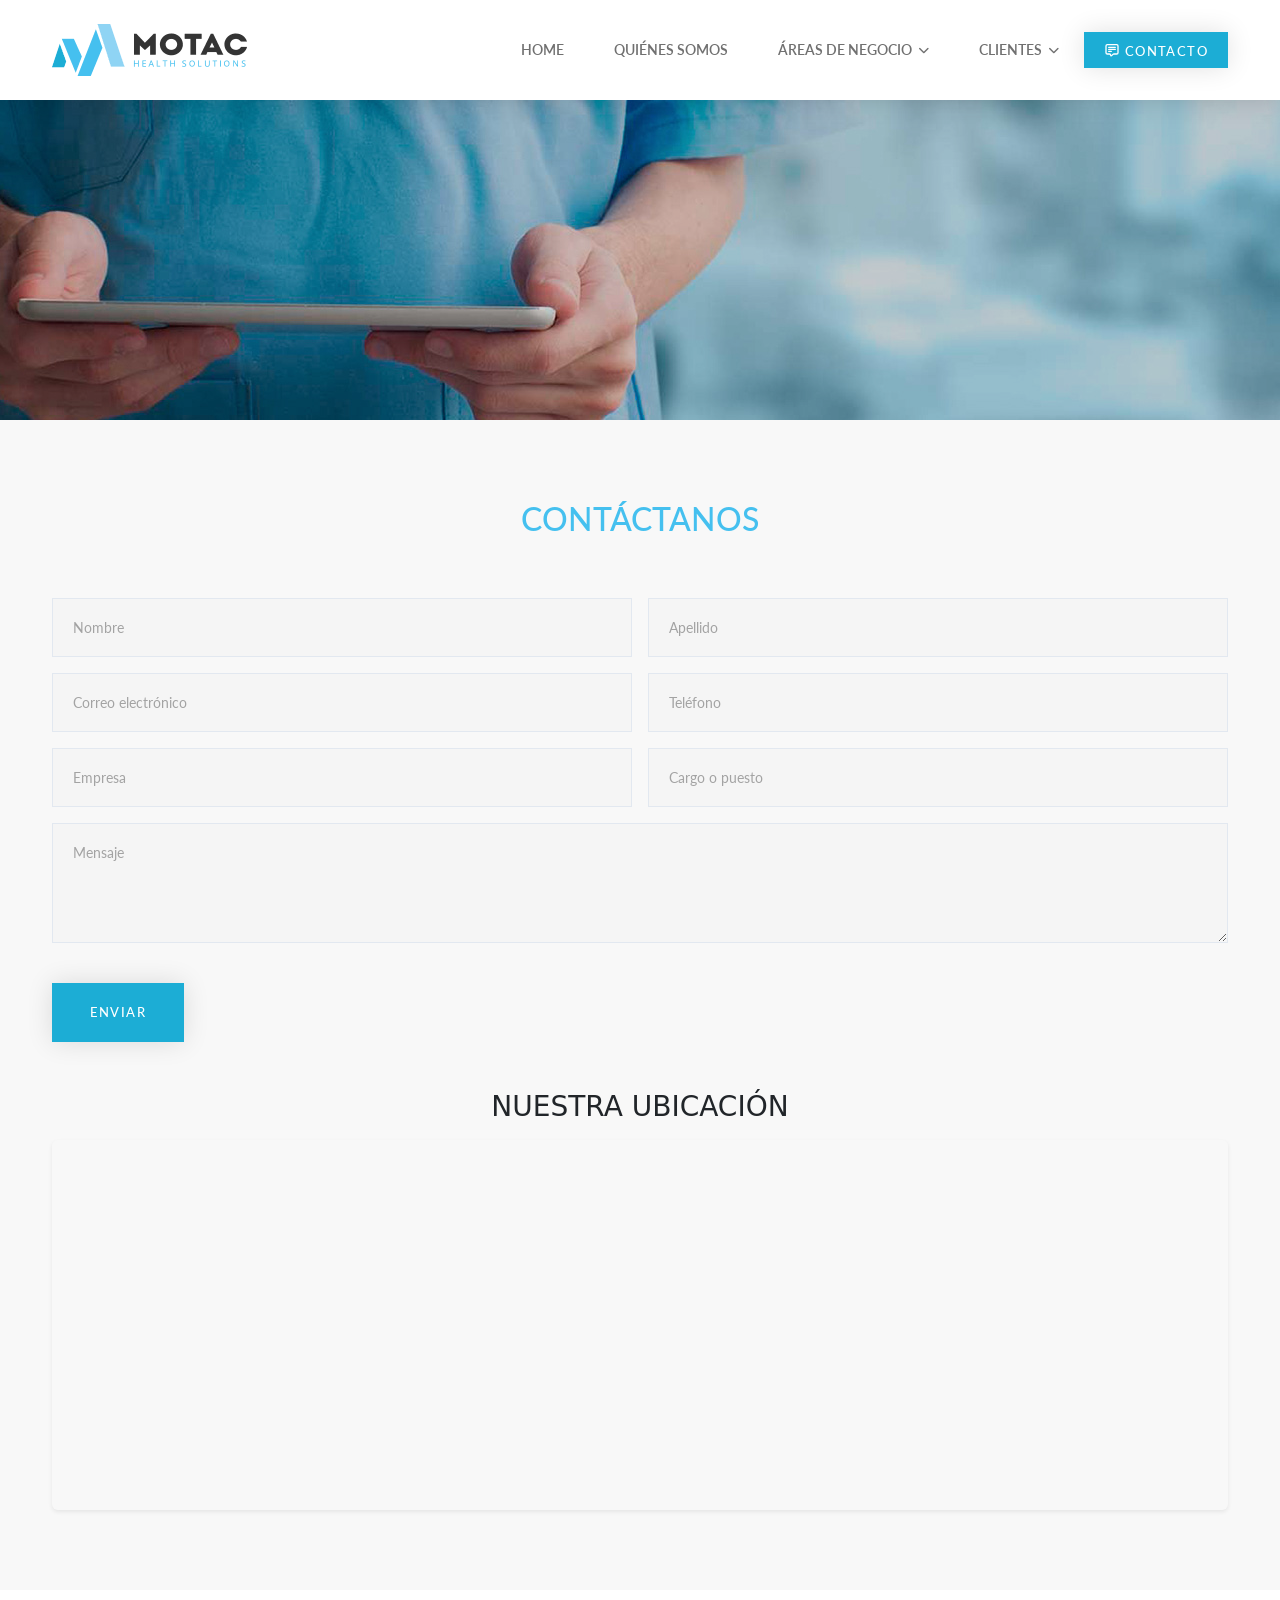
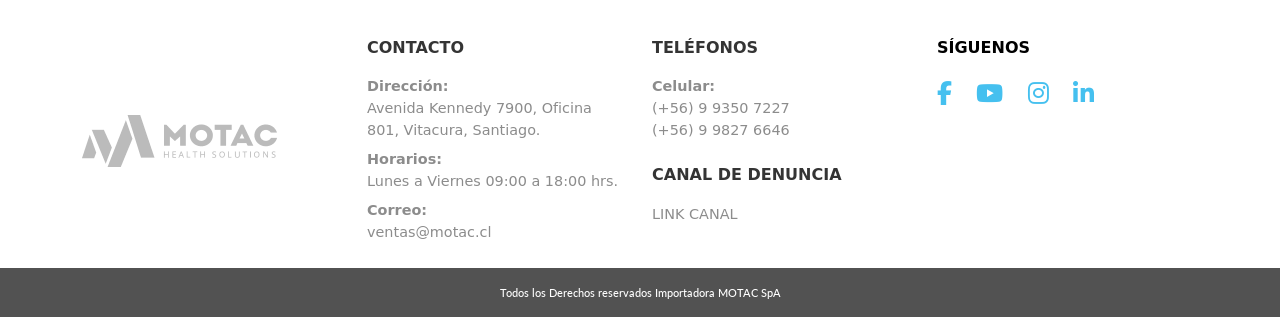
==== commit 1beecb53: "avance" ====
--- a/contacto.html
+++ b/contacto.html
@@ -17,9 +17,10 @@
     <link rel="stylesheet" href="css/main.css">
     <link rel="preconnect" href="https://fonts.googleapis.com">
     <link rel="preconnect" href="https://fonts.gstatic.com" crossorigin>
-    <link rel="stylesheet" href="https://fonts.googleapis.com/css?family=Lato:400,600,700,900&subset=latin-ext&display=swap">
+    <link rel="stylesheet" href="https://fonts.googleapis.com/css?family=Lato:400,500,600,700,900&subset=latin-ext&display=swap">
     <link rel="stylesheet" href="https://cdnjs.cloudflare.com/ajax/libs/font-awesome/6.5.0/css/all.min.css">
     <link rel="stylesheet" href="https://cdnjs.cloudflare.com/ajax/libs/animate.css/4.1.1/animate.min.css"/>
+    <script src="https://www.google.com/recaptcha/api.js" async defer></script>
   </head>
   <body>
     <header>
@@ -166,8 +167,12 @@
               <textarea class="form-control form-control-lg" placeholder="Mensaje" name="message" rows="5"></textarea>
             </div>
             
-            <div class="col-lg-2">
-              <button type="submit" class="btn btn-primary btn-lg w-100">Enviar</button>
+            <div class="col-12 mt-3 mb-2">
+              <div class="g-recaptcha" data-sitekey="6LcGa_orAAAAAABHwWtjGxbPq2WBKV3FCqs1zTyK"></div>
+            </div>
+            
+            <div class="col-12">
+              <button type="submit" class="btn btn-primary btn-lg">Enviar</button>
             </div>
 
           </div> </form>
--- a/css/main.css
+++ b/css/main.css
@@ -757,7 +757,7 @@
 
 .copyright-bg a {
   color: #fff;
-  /* El enlace a Rocket Media es blanco */
+  /* Los enlaces en el copyright son blancos */
   text-decoration: none;
 }
 
@@ -1183,4 +1183,272 @@
   .subpage-main-content .areaTitle {
     margin-bottom: 20px !important;
   }
+}
+
+/* ==========================================================================
+   🚨 AUDITORÍA VISUAL - AJUSTES DE CORRECCIÓN (Pixel Perfect vs Original)
+   ========================================================================== */
+
+/* 1. Desktop Navbar Nav Links height & Inactive Styling (No Underline) */
+#main-navbar .navbar-nav .nav-link {
+  height: 100px !important;
+  display: flex !important;
+  align-items: center !important;
+  padding: 0 25px !important;
+  font-size: 14px !important;
+  font-weight: 600 !important;
+  color: #707070 !important;
+  text-transform: uppercase !important;
+  position: relative !important;
+}
+
+#main-navbar .navbar-nav .nav-link::after {
+  display: none !important; /* Completely disabled active/hover underlines */
+}
+
+/* Enlaces activos y hover (color celeste de Elementor) */
+#main-navbar .navbar-nav .nav-link:hover,
+#main-navbar .navbar-nav .nav-link.active {
+  color: var(--color-primario) !important;
+}
+
+/* 2. Botón de Contacto (.contactBtn) en Navbar */
+.contactBtn {
+  font-family: 'Lato', sans-serif !important;
+  font-size: 13px !important;
+  font-weight: 500 !important;
+  padding: 10px 20px !important; /* Slightly smaller padding */
+  line-height: 1 !important; /* Reset default Bootstrap line-height */
+  border: none !important;
+  border-radius: 0 !important;
+  background-color: var(--color-primario) !important;
+  letter-spacing: 1.4px !important;
+  box-shadow: 0px 0px 27px 0px rgba(0, 0, 0, 0.12) !important;
+}
+
+/* 2.5. Dropdown Carets en Desktop Navbar (Original Style - Chevrons) */
+#main-navbar .navbar-nav .nav-link.dropdown-toggle::after {
+  display: inline-block !important; /* Higher specificity overrides display:none */
+  content: '\f078' !important; /* FontAwesome chevron-down */
+  font-family: 'Font Awesome 6 Free' !important;
+  font-weight: 900 !important;
+  border: none !important; /* Remove Bootstrap default borders caret */
+  font-size: 11px !important;
+  color: #707070 !important;
+  margin-left: 6px !important;
+  vertical-align: middle !important;
+  width: auto !important;
+  height: auto !important;
+  transition: color 0.2s ease-in-out !important;
+}
+
+#main-navbar .navbar-nav .nav-link.dropdown-toggle:hover::after,
+#main-navbar .navbar-nav .nav-link.dropdown-toggle.active::after {
+  color: var(--color-primario) !important;
+}
+
+/* 2.6. Sombra de Cabecera (Elementor Soft Glow) */
+#main-navbar.shadow-sm {
+  box-shadow: 0px 0px 24px 0px rgba(0, 0, 0, 0.15) !important;
+}
+
+/* 3. Hero Carousel Arrows y Puntos (Dots) */
+#hero-carousel .carousel-control-prev-icon,
+#hero-carousel .carousel-control-next-icon {
+  background-image: none !important;
+  display: inline-flex !important;
+  align-items: center;
+  justify-content: center;
+  font-family: 'Font Awesome 6 Free' !important;
+  font-weight: 900 !important;
+  font-size: 35px !important;
+  color: rgba(255, 255, 255, 0.47) !important;
+  width: auto !important;
+  height: auto !important;
+}
+
+#hero-carousel .carousel-control-prev-icon::before {
+  content: '\f053' !important; /* fa-chevron-left */
+}
+
+#hero-carousel .carousel-control-next-icon::before {
+  content: '\f054' !important; /* fa-chevron-right */
+}
+
+#hero-carousel .carousel-indicators [data-bs-target] {
+  width: 10px !important;
+  height: 10px !important;
+  border-radius: 50% !important;
+  margin: 0 6px !important;
+  background-color: rgba(255, 255, 255, 0.47) !important;
+  border: none !important;
+  opacity: 1 !important;
+  padding: 0 !important;
+}
+
+#hero-carousel .carousel-indicators .active {
+  background-color: #ffffff !important;
+}
+
+/* 4. ¿Quiénes somos? Section */
+#quienes-somos {
+  background-color: rgb(249, 249, 249) !important;
+  padding: 40px 25px !important;
+}
+
+#quienes-somos h2 {
+  font-family: 'Lato', sans-serif !important;
+  font-weight: 500 !important;
+  font-size: 32px !important;
+}
+
+/* 5. Nuestros Clientes Section */
+.clickable-box {
+  max-width: 492px;
+  min-height: 322.5px !important;
+  height: 322.5px;
+  margin: 0 auto;
+}
+
+.clickable-box::before {
+  transition: background-color 0.8s ease !important;
+}
+
+.clickable-box:hover::before {
+  background-color: rgba(0, 0, 0, 0.21) !important;
+}
+
+/* 6. Formulario de Contacto (contacto.html) */
+.form-control,
+.form-select {
+  background-color: rgb(249, 249, 249) !important;
+  border: 0.8px solid rgb(221, 221, 221) !important;
+  border-radius: 2px !important;
+  height: 59px !important;
+  font-size: 18px !important;
+}
+
+textarea.form-control {
+  height: 116.4px !important;
+}
+
+/* Botón de Enviar de Formulario */
+form button[type="submit"] {
+  width: 131.475px !important;
+  height: 59px !important;
+  border-radius: 0px !important;
+  background-color: var(--color-primario) !important;
+  border: none !important;
+  font-size: 18px !important;
+}
+
+/* 7. Copyright Bar */
+.copyright-bg {
+  background-color: #525252 !important;
+  color: #ffffff !important;
+  font-size: 13px !important;
+  padding: 15px 0 !important;
+  font-family: 'Lato', sans-serif !important;
+  font-weight: 500 !important;
+}
+
+.copyright-bg a {
+  color: #ffffff !important;
+  font-weight: 700 !important;
+  text-decoration: none !important;
+}
+
+.copyright-bg a:hover {
+  text-decoration: underline !important;
+}
+
+/* 8. Menú Móvil Offcanvas (Drawer) estilo Original */
+.offcanvas {
+  background-color: #ffffff !important; /* Fondo Blanco en vez de Celeste */
+}
+
+.offcanvas-header {
+  background-color: #ffffff !important;
+  border-bottom: 1px solid rgba(0,0,0,0.08) !important;
+}
+
+.btn-close-custom {
+  color: #3a3a3a !important; /* X gris oscuro en vez de blanca */
+}
+
+.mobile-nav-links .nav-item {
+  border-bottom: 1px solid rgba(0,0,0,0.08) !important; /* Línea de división sutil */
+}
+
+.mobile-nav-links .nav-link {
+  color: #334155 !important; /* Texto gris oscuro/azul en vez de blanco */
+  font-family: var(--fuente-principal) !important;
+  font-weight: 600 !important;
+  font-size: 15px !important;
+}
+
+.mobile-nav-links .nav-link:active,
+.mobile-nav-links .nav-link:focus,
+.mobile-nav-links .nav-link.active {
+  color: var(--color-primario) !important; /* Celeste al estar activo/focus */
+  background-color: rgba(0, 0, 0, 0.03) !important;
+}
+
+.mobile-submenu {
+  background-color: #ffffff !important;
+}
+
+.mobile-submenu .nav-link {
+  color: #606060 !important;
+  font-weight: 500 !important;
+  font-size: 13px !important;
+  padding: 12px 25px !important;
+  border-bottom: 1px solid rgba(0,0,0,0.04) !important;
+}
+
+/* ==========================================================================
+   🚨 AUDITORÍA VISUAL - FORMULARIO DE CONTACTO E INPUTS
+   ========================================================================== */
+
+#contact-content .form-control {
+  font-family: 'Lato', sans-serif !important;
+  font-size: 14px !important;
+  font-weight: 400 !important;
+  color: #606060 !important;
+  background-color: #f5f5f5 !important; /* Medium-light gray background */
+  border: 1px solid #e2e8f0 !important;
+  border-radius: 0px !important; /* Esquinas rectas de Elementor */
+  height: 59px !important;
+  padding-left: 20px !important;
+}
+
+#contact-content .form-control::placeholder {
+  color: #a3a3a3 !important;
+  font-size: 14px !important;
+}
+
+#contact-content textarea.form-control {
+  height: 120px !important;
+  padding-top: 18px !important;
+}
+
+#contact-content button[type="submit"] {
+  font-family: 'Lato', sans-serif !important;
+  font-size: 13px !important;
+  font-weight: 500 !important;
+  text-transform: uppercase !important;
+  letter-spacing: 1.4px !important;
+  background-color: var(--color-primario) !important;
+  color: #fff !important;
+  border: none !important;
+  border-radius: 0px !important; /* Esquinas rectas */
+  width: 131.5px !important;
+  height: 59px !important;
+  box-shadow: 0px 0px 27px 0px rgba(0, 0, 0, 0.12) !important;
+  transition: all 0.2s ease-in-out !important;
+}
+
+#contact-content button[type="submit"]:hover {
+  background-color: #045cb4 !important; /* Celeste a azul corporativo oscuro */
+  color: #fff !important;
 }
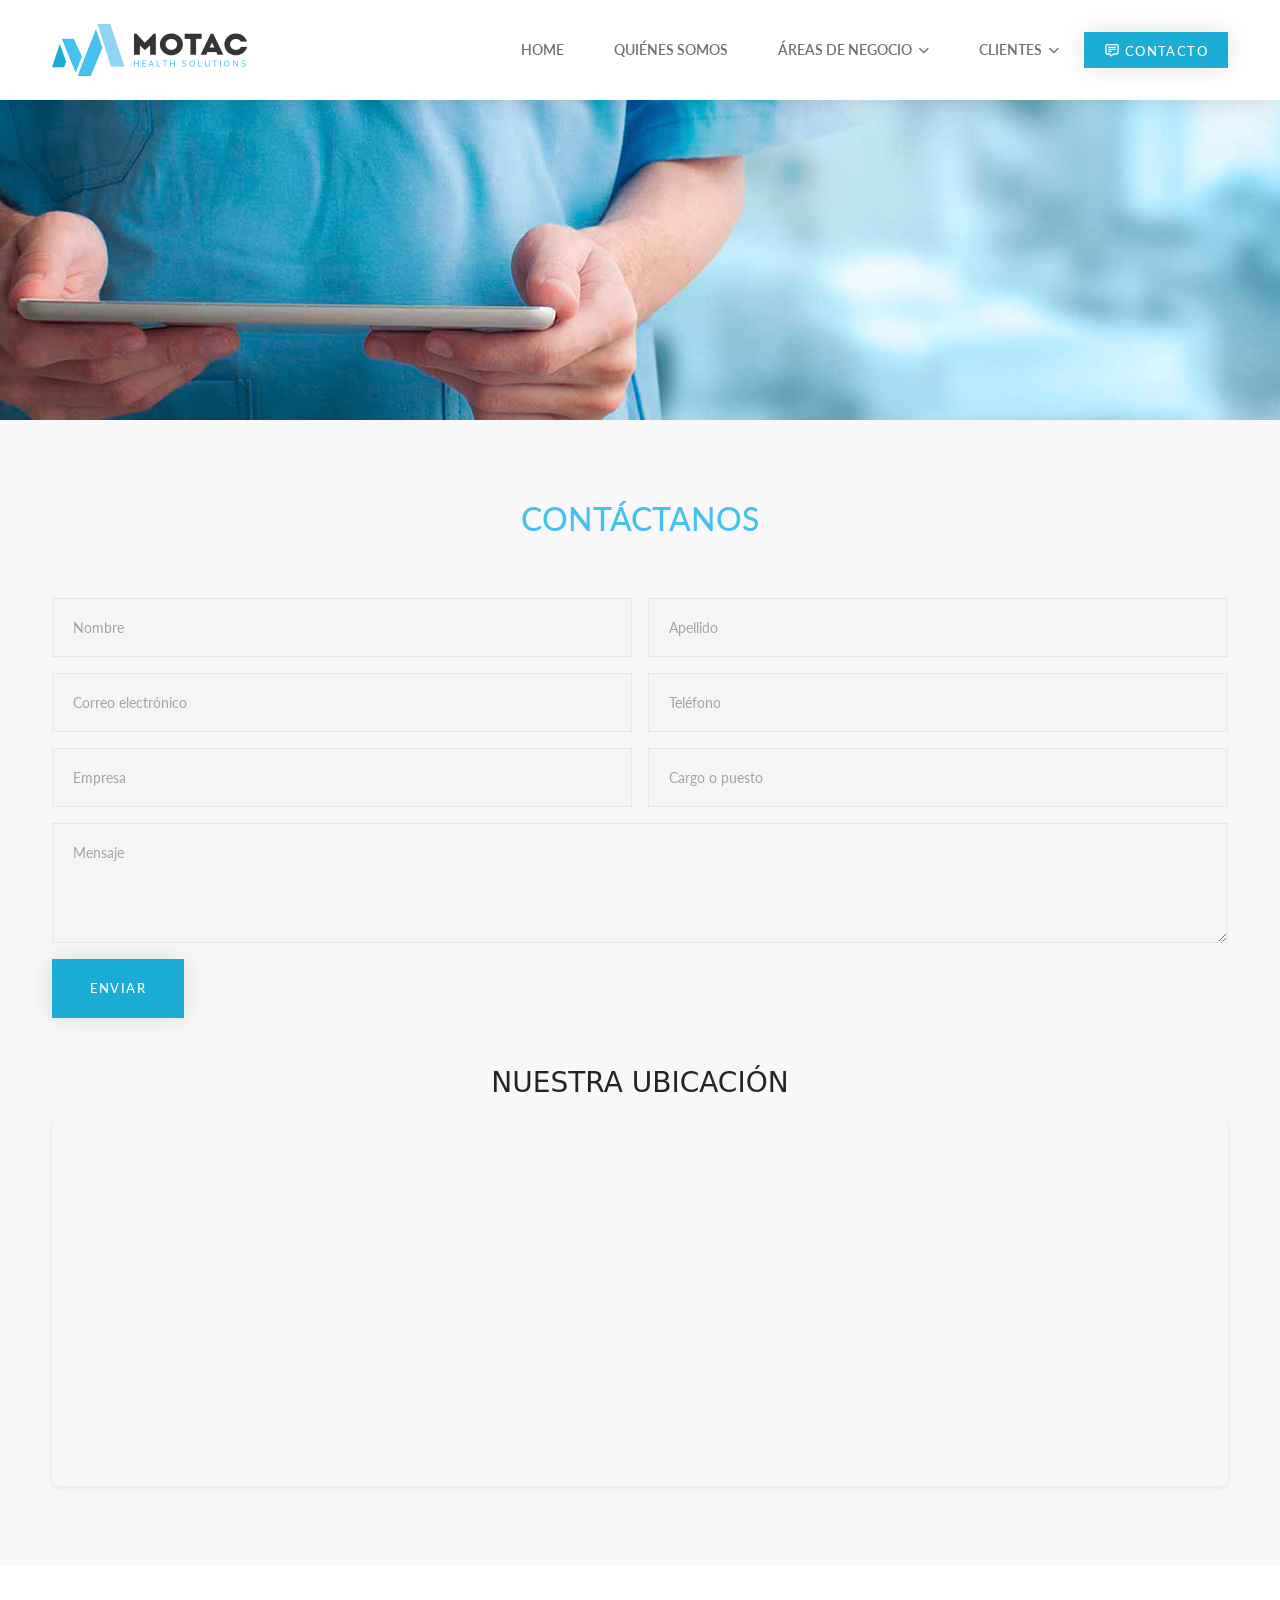
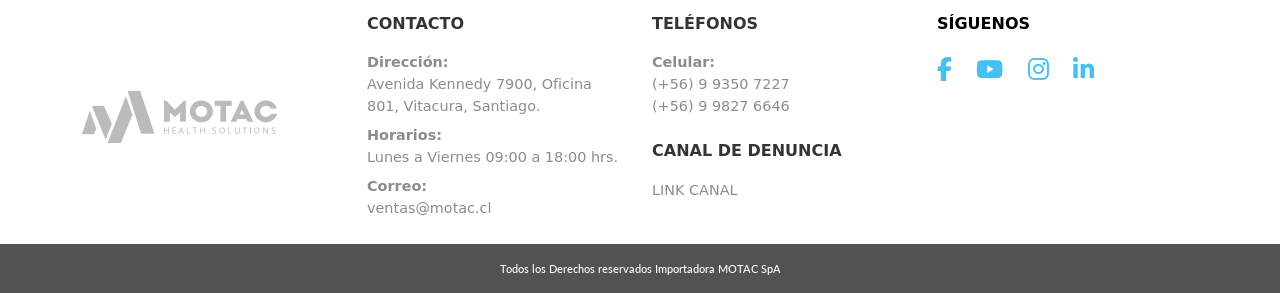
==== commit 95aae02d: "formulario de contacto" ====
--- a/contacto.html
+++ b/contacto.html
@@ -5,16 +5,30 @@
     <meta name="viewport" content="width=device-width, initial-scale=1">
     <meta name="robots" content="index, follow, max-image-preview:large, max-snippet:-1, max-video-preview:-1">
 
-    <title>Contacto, Teléfonos y Ubicación en Santiago | MOTAC</title>
+    <title>Contacto - Motac</title>
     <meta name="description" content="Comunícate con Importadora MOTAC. Encuentra nuestras oficinas en Vitacura, teléfonos de celular directa de ventas, horarios y nuestro canal de denuncias.">
     <link rel="canonical" href="https://motac.cl/contacto.html">
+    <!-- Open Graph / Facebook -->
+    <meta property="og:type" content="website">
+    <meta property="og:url" content="https://motac.cl/contacto.html">
+    <meta property="og:title" content="Contacto - Motac">
+    <meta property="og:description" content="Comunícate con Importadora MOTAC. Encuentra nuestras oficinas en Vitacura, teléfonos de celular directa de ventas, horarios y nuestro canal de denuncias.">
+    <meta property="og:image" content="https://motac.cl/img/LOGO-MOTAC.png">
+    <meta property="og:site_name" content="MOTAC">
+
+    <!-- Twitter -->
+    <meta property="twitter:card" content="summary_large_image">
+    <meta property="twitter:url" content="https://motac.cl/contacto.html">
+    <meta property="twitter:title" content="Contacto - Motac">
+    <meta property="twitter:description" content="Comunícate con Importadora MOTAC. Encuentra nuestras oficinas en Vitacura, teléfonos de celular directa de ventas, horarios y nuestro canal de denuncias.">
+    <meta property="twitter:image" content="https://motac.cl/img/LOGO-MOTAC.png">
 
     <link rel="icon" type="image/png" href="img/favicon.png">
     <link rel="apple-touch-icon" href="img/favicon.png">
     <meta name="msapplication-TileImage" content="img/favicon.png">
 
     <link href="https://cdn.jsdelivr.net/npm/bootstrap@5.3.3/dist/css/bootstrap.min.css" rel="stylesheet" integrity="sha384-QWTKZyjpPEjISv5WaRU9OFeRpok6YctnYmDr5pNlyT2bRjXh0JMhjY6hW+ALEwIH" crossorigin="anonymous">
-    <link rel="stylesheet" href="css/main.css">
+    <link rel="stylesheet" href="css/main.css?v=1.1">
     <link rel="preconnect" href="https://fonts.googleapis.com">
     <link rel="preconnect" href="https://fonts.gstatic.com" crossorigin>
     <link rel="stylesheet" href="https://fonts.googleapis.com/css?family=Lato:400,500,600,700,900&subset=latin-ext&display=swap">
@@ -123,7 +137,7 @@
               </li>
 
               <li class="nav-item">
-                <a class="nav-link active" href="contacto.html">Contacto</a>
+                <a class="nav-link active active" href="contacto.html">Contacto</a>
               </li>
 
             </ul>
@@ -137,9 +151,13 @@
     <div class="row">
       <div class="col-lg-12 mx-auto">
         
-        <h3 class="mb-4 text-center areaTitle">CONTÁCTANOS</h3>
-        
-        <form action="https://formspree.io/f/TU-CODIGO-DE-FORMULARIO" method="POST">
+        <h1 class="mb-4 text-center areaTitle h3">CONTÁCTANOS</h1>
+        
+        <form id="contactForm" action="https://api.web3forms.com/submit" method="POST">
+          <input type="hidden" name="access_key" value="d90f4e77-a606-4c96-8da1-d89c23158756">
+          <input type="hidden" name="subject" value="Nuevo mensaje de contacto - MOTAC.cl">
+          <input type="checkbox" name="botcheck" class="hidden" style="display: none;">
+          
           <div class="row g-3">
             
             <div class="col-md-6">
@@ -164,18 +182,16 @@
             </div>
             
             <div class="col-12">
-              <textarea class="form-control form-control-lg" placeholder="Mensaje" name="message" rows="5"></textarea>
-            </div>
-            
-            <div class="col-12 mt-3 mb-2">
-              <div class="g-recaptcha" data-sitekey="6LcGa_orAAAAAABHwWtjGxbPq2WBKV3FCqs1zTyK"></div>
+              <textarea class="form-control form-control-lg" placeholder="Mensaje" name="message" rows="5" required></textarea>
             </div>
             
             <div class="col-12">
-              <button type="submit" class="btn btn-primary btn-lg">Enviar</button>
-            </div>
-
-          </div> </form>
+              <div id="formResult" class="mt-2 mb-3" style="display: none;"></div>
+              <button type="submit" id="submitBtn" class="btn btn-primary btn-lg">Enviar</button>
+            </div>
+
+          </div> 
+        </form>
         
         <h3 class="mt-5 mb-3 text-center">NUESTRA UBICACIÓN</h3>
         <div class="ratio ratio-16x9 rounded shadow-sm" style="height: 370px;">
@@ -251,5 +267,56 @@
 
 
     <script src="https://cdn.jsdelivr.net/npm/bootstrap@5.3.3/dist/js/bootstrap.bundle.min.js" integrity="sha384-YvpcrYf0tY3lHB60NNkmXc5s9fDVZLESaAA55NDzOxhy9GkcIdslK1eN7N6jIeHz" crossorigin="anonymous"></script>
+    <script>
+      const form = document.getElementById('contactForm');
+      const result = document.getElementById('formResult');
+      const submitBtn = document.getElementById('submitBtn');
+
+      if (form) {
+        form.addEventListener('submit', function(e) {
+          e.preventDefault();
+          
+          const formData = new FormData(form);
+          const object = Object.fromEntries(formData);
+          const json = JSON.stringify(object);
+
+          submitBtn.disabled = true;
+          submitBtn.innerHTML = '<span class="spinner-border spinner-border-sm me-2" role="status" aria-hidden="true"></span>Enviando...';
+          
+          result.style.display = 'block';
+          result.className = 'alert alert-info mt-3';
+          result.innerHTML = 'Enviando mensaje, por favor espere...';
+
+          fetch('https://api.web3forms.com/submit', {
+            method: 'POST',
+            headers: {
+              'Content-Type': 'application/json',
+              'Accept': 'application/json'
+            },
+            body: json
+          })
+          .then(async (response) => {
+            let jsonResponse = await response.json();
+            if (response.status == 200) {
+              result.className = 'alert alert-success mt-3';
+              result.innerHTML = '<i class="fas fa-check-circle me-2"></i> <strong>¡Mensaje enviado con éxito!</strong> Nos pondremos en contacto contigo a la brevedad.';
+              form.reset();
+            } else {
+              result.className = 'alert alert-danger mt-3';
+              result.innerHTML = jsonResponse.message || 'Hubo un error al enviar el mensaje. Intente de nuevo.';
+            }
+          })
+          .catch(error => {
+            console.error(error);
+            result.className = 'alert alert-danger mt-3';
+            result.innerHTML = 'Hubo un error al enviar el mensaje. Por favor intenta nuevamente.';
+          })
+          .then(function() {
+            submitBtn.disabled = false;
+            submitBtn.innerHTML = 'Enviar';
+          });
+        });
+      }
+    </script>
   </body>
 </html>
--- a/css/main.css
+++ b/css/main.css
@@ -1,1454 +1,1047 @@
-/*
- * ESTILOS PARA EL NAVBAR (Header)
- * Esto replica el "look" de Elementor
- */
+/* Estilos de navegación y Header */
+
+:root {
+  --color-primario: #1cadd5;
+  --color-texto-menu: #334155;
+  --color-titulos: #1e293b;
+  --fuente-principal: 'Lato', sans-serif;
+}
+header {
+  position: sticky;
+  top: 0;
+  z-index: 1050;
+  background-color: #ffffff;
+}
+
+#main-navbar {
+  background-color: #ffffff !important;
+  position: relative;
+  height: 100px;
+  text-transform: uppercase;
+  transform: translateZ(0);
+  z-index: 1050;
+}
+#main-navbar .navbar-nav .nav-item {
+  display: flex;
+  align-items: center;
+  height: 100px;
+}
+#main-navbar .navbar-nav .nav-link {
+  font-family: var(--fuente-principal);
+  font-size: 14px;
+  font-weight: 600;
+  text-transform: uppercase;
+  color: #707070;
+
+  border-style: dotted;
+  border-width: 0;
+  border-color: rgba(255, 255, 255, .21);
+
+  padding: 0 25px;
+
+  display: block;
+  line-height: 26.4px;
+
+  text-rendering: optimizeLegibility;
+  -webkit-font-smoothing: antialiased;
+  position: relative;
+}
+#main-navbar .navbar-nav .nav-link:hover,
+#main-navbar .navbar-nav .nav-link.active {
+  color: var(--color-primario);
+}
+.btn-primary {
+  --bs-btn-bg: var(--color-primario);
+  --bs-btn-border-color: var(--color-primario);
+  --bs-btn-hover-bg: #035cb4;
+  --bs-btn-hover-border-color: #035cb4;
+  font-weight: 700;
+  border-radius: 4px;
+  padding: 10px 20px;
+}
+
+/* Menú móvil */
+.mobile-nav-links .nav-item {
+  border-bottom: 1px solid rgba(255, 255, 255, 0.15);
+}
+
+.mobile-nav-links .nav-link {
+  font-family: var(--fuente-principal);
+  font-weight: 600;
+  font-size: 15px !important;
+  color: #fff !important;
+  text-transform: uppercase;
+  letter-spacing: 0.5px;
+  padding: 15px 20px !important;
+  width: 100%;
+  display: flex;
+  justify-content: space-between;
+  align-items: center;
+}
+.mobile-nav-links .nav-link:active,
+.mobile-nav-links .nav-link:focus {
+  color: #fff !important;
+  background-color: rgba(255, 255, 255, 0.12) !important;
+}
+.mobile-nav-links .nav-link.active {
+  color: #0e0e0e !important;
+}
+.mobile-dropdown-toggle {
+  display: flex !important;
+  justify-content: space-between !important;
+  align-items: center !important;
+  width: 100% !important;
+}
+.mobile-dropdown-toggle::after {
+  content: '\f078' !important;
+  font-family: 'Font Awesome 6 Free' !important;
+  font-weight: 900 !important;
+  font-size: 11px !important;
+  color: #202020 !important;
+  display: flex !important;
+  align-items: center !important;
+  justify-content: center !important;
+  width: 42px !important;
+  height: 34px !important;
+  border: 0.8px solid #202020 !important;
+  border-radius: 30px !important;
+  transition: transform 0.3s ease !important;
+  margin-left: auto !important;
+  margin-right: 15px !important;
+  background-color: transparent !important;
+}
+.mobile-dropdown-toggle[aria-expanded="true"]::after {
+  transform: rotate(180deg) !important;
+  margin-top: 0 !important;
+}
+.mobile-submenu {
+  background-color: #ffffff !important;
+  padding: 0 !important;
+  width: 100%;
+}
+
+.mobile-submenu .nav-link {
+  color: #606060 !important;
+  font-weight: 600;
+  font-size: 13px !important;
+  padding: 15px 25px !important;
+  width: 100%;
+  text-transform: none !important;
+  letter-spacing: 0px !important;
+  border-bottom: 1px solid #f1f5f9;
+}
+.offcanvas {
+  background-color: #1cadd5;
+  z-index: 2000;
+}
+.offcanvas.offcanvas-start {
+  transition: transform 0.5s ease-in-out !important;
+  transition-delay: 0s !important;
+}
+.offcanvas.offcanvas-start.showing {
+  transition-delay: 0.25s !important;
+}
+.offcanvas.offcanvas-start.hiding {
+  transition-delay: 0s !important;
+}
+
+.offcanvas-backdrop {
+  z-index: 1990;
+  background-color: rgba(0, 0, 0, 0.5) !important;
+  width: 100vw !important;
+  height: 100vh !important;
+  opacity: 1 !important;
+}
+.offcanvas-backdrop.fade {
+  transform: translateX(-100%) !important;
+  transition: transform 0.25s ease-in-out !important;
+  transition-delay: 0.25s !important;
+}
+.offcanvas-backdrop.show {
+  transform: translateX(0) !important;
+  transition: transform 0.25s ease-out !important;
+  transition-delay: 0s !important;
+}
+.offcanvas-start {
+  width: 320px !important;
+  max-width: 85% !important;
+  left: 0;
+}
+.btn-close-custom {
+  background: transparent !important;
+  border: none !important;
+  color: #ffffff !important;
+  font-family: var(--fuente-principal) !important;
+  font-size: 25px !important;
+  font-weight: 300 !important;
+  padding: 8px !important;
+  margin: 12px 12px 12px auto !important;
+  cursor: pointer;
+  line-height: 1 !important;
+  display: flex;
+  align-items: center;
+  justify-content: center;
+}
+.offcanvas,
+.offcanvas-body,
+.offcanvas-header {
+  padding-left: 0 !important;
+  padding-right: 0 !important;
+}
+
+.offcanvas-header {
+  padding-top: 1rem !important;
+  padding-bottom: 1rem !important;
+  padding-left: 1rem !important;
+  padding-right: 1rem !important;
+}
+.mobile-nav-links {
+  padding: 0 !important;
+  margin: 0 !important;
+  width: 100%;
+}
+.collapse {
+  width: 100%;
+}
+
+.lato-thin {
+  font-family: "Lato", sans-serif;
+  font-weight: 100;
+  font-style: normal;
+}
+
+.lato-light {
+  font-family: "Lato", sans-serif;
+  font-weight: 300;
+  font-style: normal;
+}
+
+.lato-regular {
+  font-family: "Lato", sans-serif;
+  font-weight: 400;
+  font-style: normal;
+}
+
+.lato-bold {
+  font-family: "Lato", sans-serif;
+  font-weight: 700;
+  font-style: normal;
+}
+
+.lato-black {
+  font-family: "Lato", sans-serif;
+  font-weight: 900;
+  font-style: normal;
+}
+
+.lato-thin-italic {
+  font-family: "Lato", sans-serif;
+  font-weight: 100;
+  font-style: italic;
+}
+
+.lato-light-italic {
+  font-family: "Lato", sans-serif;
+  font-weight: 300;
+  font-style: italic;
+}
+
+.lato-regular-italic {
+  font-family: "Lato", sans-serif;
+  font-weight: 400;
+  font-style: italic;
+}
+
+.lato-bold-italic {
+  font-family: "Lato", sans-serif;
+  font-weight: 700;
+  font-style: italic;
+}
+
+.lato-black-italic {
+  font-family: "Lato", sans-serif;
+  font-weight: 900;
+  font-style: italic;
+}+#hero-carousel .carousel-item {
+  height: 570px;
+  overflow: hidden;
+}
+
+#hero-carousel .carousel-item img {
+  width: 100%;
+  height: 100%;
+  object-fit: cover;
+  object-position: center center;
+}
+
+#hero-carousel .carousel-item::before {
+  content: '';
+  position: absolute;
+  top: 0;
+  left: 0;
+  width: 100%;
+  height: 100%;
+  background-color: var(--overlay-opacity, rgba(0, 0, 0, 0.15));
+  z-index: 1;
+}
+
+#hero-carousel .carousel-caption {
+  position: absolute;
+  top: 50%;
+  left: 50%;
+  transform: translate(-50%, -50%);
+  bottom: auto;
+  background-color: transparent;
+  padding: 0;
+  z-index: 2;
+  width: 70%;
+  text-align: center;
+}
+#hero-carousel .carousel-caption h5 {
+  color: #fff;
+  font-size: 3rem;
+  font-weight: 600;
+  text-transform: uppercase;
+}
+
+.carousel-indicators button {
+  width: 30px;
+  height: 30px;
+  border-radius: 90%;
+
+  margin: 0 6px;
+  border: none;
+  background-color: #fff;
+  opacity: 0.7;
+}
+
+.carousel-indicators .active {
+  background-color: var(--color-primario);
+  opacity: 1;
+}1;
+}
+
+.carousel-indicators [data-bs-target] {
+  box-sizing: content-box;
+  flex: 0 1 auto;
+  width: 15px;
+  height: 15px;
+  padding: 0;
+  margin-right: 3px;
+  margin-left: 3px;
+  text-indent: -999px;
+  cursor: pointer;
+  background-color: #fff;
+  background-clip: padding-box;
+  border: 0;
+  border-top: 10px solid transparent;
+  border-bottom: 10px solid transparent;
+  transition: opacity .6s ease;
+}
+@media (max-width: 1024px) {
+  #hero-carousel .carousel-item {
+    height: 450px !important;
+    min-height: unset !important;
+  }
+
+  #hero-carousel .carousel-item img {
+    width: 100%;
+    height: 100%;
+    object-fit: cover;
+    object-position: center center;
+  }
+
+  #hero-carousel .carousel-caption h5 {
+    font-size: 35px !important;
+    width: 100%;
+  }
+}
+
+@media (max-width: 767px) {
+  #hero-carousel .carousel-item {
+    height: 320px !important;
+    min-height: unset !important;
+  }
+
+  #hero-carousel .carousel-item img {
+    width: 100%;
+    height: 100%;
+    object-fit: cover;
+    object-position: center center;
+  }
+
+  #hero-carousel .carousel-caption h5 {
+    font-size: 26px !important;
+    width: 100%;
+  }
+}
+#hero-carousel .carousel-control-prev {
+  justify-content: flex-start !important;
+  padding-left: 20px !important;
+  width: auto !important;
+}
+
+#hero-carousel .carousel-control-next {
+  justify-content: flex-end !important;
+  padding-right: 20px !important;
+  width: auto !important;
+}+.section-bg-light {
+  background-color: #f9fafb;
+}
+
+.lead {
+  color: var(--color-texto-menu, #334155);
+  font-size: 1rem;
+  font-weight: 400;
+}
+
+#about-content .lead {
+  font-weight: 400;
+  font-size: 15px;
+  color: #606060;
+}
+
+#quienes-somos {
+  padding-top: 6rem;
+  padding-bottom: 6rem;
+}
+
+#areas-negocio .card-title {
+  font-weight: 400;
+  font-size: 1.4rem;
+}
+.card-link {
+  text-decoration: none;
+  color: var(--color-texto-menu, #334155);
+  display: block;
+  height: 100%;
+  transition: transform 0.2s ease-in-out;
+}
+
+.card-link:hover {
+  color: var(--color-texto-menu, #334155);
+}
+
+.card-link .card {
+  box-shadow: none;
+  border: 1px solid #eee;
+  transition: box-shadow 0.2s ease-in-out;
+}
+
+#clientes {
+  background-color: #fff;
+  position: relative;
+  overflow: hidden;
+}
+#clientes::before {
+  content: '';
+  position: absolute;
+  z-index: 1;
+
+  background-color: #b5e3ee;
+  left: 20%;
+  right: 0;
+  width: 80%;
+  top: 50%;
+  transform: translateY(-50%);
+  height: 100%;
+}
+#clientes .container {
+  position: relative;
+  z-index: 2;
+}
+.clickable-box {
+  display: flex;
+  align-items: center;
+  justify-content: center;
+  min-height: 350px;
+
+  padding: 2rem;
+  background-size: cover;
+  background-position: center;
+  position: relative;
+  overflow: hidden;
+  transition: all 0.3s ease;
+}
+.box-privado {
+  background-image: url('../img/sector-privado.webp');
+}
+
+.box-publico {
+  background-image: url('../img/sector-publico.webp');
+}
+.clickable-box::before {
+  content: '';
+  position: absolute;
+  top: 0;
+  left: 0;
+  width: 100%;
+  height: 100%;
+  border-radius: 0.5rem;
+  transition: background-color 0.3s ease;
+  background-color: rgba(0, 0, 0, 0);
+}
+.clickable-box:hover::before {
+  background-color: rgba(0, 0, 0, 0.2);
+}
+.clickable-box h3 {
+  position: relative;
+  z-index: 2;
+  color: #fff;
+  font-weight: 700;
+  font-size: 2rem;
+  text-shadow: 0px 1px 3px rgba(0, 0, 0, 0.6);
+}
+
+.footer-bg {
+  background-color: #fff;
+  color: #8c8c8c;
+}
+
+.footer-bg h5 {
+  color: #343434;
+  font-weight: 700;
+  text-transform: uppercase;
+  font-size: 1rem;
+  margin-bottom: 1.2rem;
+}
+.footer-bg p,
+.footer-link {
+  color: #8c8c8c;
+  text-decoration: none;
+  font-size: 0.9rem;
+}
+
+.footer-link {
+  transition: color 0.2s ease;
+}
+
+.footerColor {
+  color: #45c0ef;
+}
+
+.footer-link:hover {
+  color: var(--color-primario, #152636);
+}
+.footer-social-icons a {
+  font-size: 1.5rem;
+  margin-right: 1.2rem;
+  color: #45c0ef;
+}
+.footer-bg .row>div:first-child {
+  align-self: center;
+}
+
+.copyright-bg {
+  
+  background-color: var(--color-copyright-bg, #525252);
+  color: #ccc;
+}
+
+.copyright-bg a {
+  color: #fff;
+  text-decoration: none;
+}
+
+.copyright-bg a:hover {
+  text-decoration: underline;
+}
+
+.page-hero-banner {
+  background-image: url('../img/BNA-QS.jpg');
+  background-size: cover;
+  background-position: center center;
+  background-repeat: no-repeat;
+  min-height: 320px;
+  position: relative;
+  overflow: hidden;
+}dden;
+}
+
+.page-hero-banner::before {
+  content: "";
+  position: absolute;
+  inset: 0;
+  background-color: rgba(0, 0, 0, 0.2);
+  z-index: 1;
+}
+@media (max-width: 1024px) {
+
+  .page-hero-banner,
+  .page-hero-banner-clientes {
+    min-height: 225px !important;
+    height: auto !important;
+  }
+}
+
+@media (max-width: 767px) {
+
+  .page-hero-banner,
+  .page-hero-banner-clientes {
+    min-height: 120px !important;
+    height: auto !important;
+  }
+}
+.section-bg-light {
+  background-color: #f9fafb;
+}
 
-/* 1. Variables */
-:root {
-  --color-primario: #1cadd5;
-  --color-texto-menu: #334155;
-  --color-titulos: #1e293b;
-  --fuente-principal: 'Lato', sans-serif;
-}
+#about-content p {
+  color: var(--color-texto-menu, #334155);
+  font-size: 1.1rem;
+  line-height: 1.7;
+}
+.section-bg-dark-texture {
+  background-image: url('../img/medico-330.webp');
+  background-color: #f5f5f5;
+  background-size: cover;
+  background-position: center;
+  position: relative;
+  padding-top: 6rem;
+  padding-bottom: 6rem;
+}
+
+.section-bg-dark-texture::before {
+  content: '';
+  position: absolute;
+  top: 0;
+  left: 0;
+  width: 100%;
+  height: 100%;
+  background-color: #f5f5f5;
+  opacity: 0.9;
+}
+
+#mision-vision .container {
+  position: relative;
+  z-index: 2;
+}
+
+#mision-vision h3 {
+  color: #fff;
+  font-weight: 700;
+  text-transform: uppercase;
+}
+
+.text-box {
+  background-color: #fff;
+  color: var(--color-texto-menu, #334155);
+  border-radius: 0px !important;
+  height: 230px;
+  max-width: 550px;
+  margin: 0 auto;
+
+  display: flex;
+  align-items: center;
+  justify-content: center;
+  text-align: center;
+}
+
+.hero-insumos {
+  background-image: url('../img/banner-productos-insumos.jpg');
+  min-height: 450px;
+  background-position: center center;
+  background-repeat: no-repeat;
+  background-size: cover;
+}
+
+.hero-osteosintesis {
+  background-image: url('../img/osteosintesis.jpg');
+  min-height: 450px;
+  background-position: center center;
+  background-repeat: no-repeat;
+  background-size: cover;
+}
+
+.hero-protesis {
+  background-image: url('../img/banner-productos-prote.jpg');
+  min-height: 450px;
+  background-position: center center;
+  background-repeat: no-repeat;
+  background-size: cover;
+}
+.hero-osteosintesis::before,
+.hero-protesis::before {
+  background-color: transparent !important;
+}
+.find-us-text p {
+  color: var(--color-texto-menu, #334155);
+  font-weight: 600;
+  font-size: 13px;
+}
+
+.find-us-social-icons a {
+  color: var(--color-primario, #046bd2);
+  font-size: 1.8rem;
+  margin-left: 0.8rem;
+  transition: color 0.2s ease;
+}
+
+.find-us-social-icons a:hover {
+  color: var(--color-texto-menu, #334155);
+}
+
+.hero-privado {
+  background-image: url('../img/banner-privado.jpg');
+  position: relative;
+}
+.hero-privado::before {
+  content: '';
+  position: absolute;
+  inset: 0;
+  background-color: rgba(0, 0, 0, 0.2);
+  z-index: 1;
+}
+
+.page-hero-banner-clientes {
+  background-size: cover;
+  background-position: center center;
+  background-repeat: no-repeat;
+  min-height: 450px;
+  position: relative;
+  overflow: hidden;
+}
+
+.hero-contacto {
+  background-image: url('../img/contacto-330.jpg');
+}
+#contact-content .form-control-lg {
+  font-size: 1rem;
+  padding: .8rem 1.1rem;
+}
+
+#contact-content .btn-lg {
+  font-weight: 700;
+  padding: .8rem 1.5rem;
+}
+
+@media (min-width: 992px) {
+
+  #main-navbar .dropdown:hover>.dropdown-menu {
+    display: block;
+  }
+  #main-navbar .dropdown-menu {
+
+    top: 100%;
+    z-index: 2000;
+    border-radius: 0;
+    border: none;
+    box-shadow: 0px 5px 10px rgba(0, 0, 0, 0.1);
+    padding-top: 0;
+    padding-bottom: 0;
+  }
+  #main-navbar .dropdown-menu>li {
+    border-bottom: 1px solid #f0f0f0;
+  }
+
+  #main-navbar .dropdown-menu>li:last-child {
+    border-bottom: none;
+  }
+  #main-navbar .dropdown-item {
+    padding-top: 0.8rem;
+    padding-bottom: 0.8rem;
+    font-size: 13px;
+    font-weight: 600;
+  }
+  #main-navbar .dropdown-item:hover {
+    color: var(--color-primario);
+    background-color: #f8f9fa;
+  }
+}
+@media (min-width: 1200px) {
+  #main-navbar .container {
+    max-width: 1200px;
+  }
+}
+
+.areaTitle {
+  color: #45c0ef;
+  text-transform: uppercase;
+  font-weight: 400;
+}
+
+.areaCard {
+  border: none !important;
+  padding: 0;
+}
+.areaCard .card-img-top {
+  padding: 2.5rem;
+}
+.areaCard .card-body {
+  padding: 2rem;
+  padding-top: 0;
+}
+
+.dropdown-item.active,
+.dropdown-item:active {
+  color: #45c0ef;
+  text-decoration: none;
+  background-color: #fff;
+}
+
+.contactBtn {
+  
+  --bs-btn-bg: var(--color-primario);
+  --bs-btn-border-color: var(--color-primario);
+  --bs-btn-hover-bg: #035cb4;
+  --bs-btn-hover-border-color: #035cb4;
+  color: #fff;
+  font-weight: 400;
+  border-radius: 0;
+  padding: 8px 22px;
+  font-size: 14px;
+  letter-spacing: 1.3px
+}
+
+.contactBtn svg {
+  vertical-align: -2px;
+}
+
+.contactBtn:hover {
+  background-color: var(--color-primario);
+  color: #fff;
+  border-color: var(--color-primario);
+  box-shadow: none;
+  transform: none;
+}
 
-/* 2. Header & Navbar Sticky */
-header {
-  position: sticky;
-  /* Definir el contenedor padre como sticky resuelve el bug en todos los navegadores */
-  top: 0;
-  z-index: 1050;
-  background-color: #ffffff;
-}
-
-#main-navbar {
-  background-color: #ffffff !important;
-  position: relative;
-  height: 100px;
-  text-transform: uppercase;
-  transform: translateZ(0);
-  z-index: 1050;
-}
-
-/* 3. Alineación correcta (igual a Elementor) */
-#main-navbar .navbar-nav .nav-item {
-  display: flex;
-  align-items: center;
-  height: 100px;
-}
-
-/* 4. Links iguales al original */
-#main-navbar .navbar-nav .nav-link {
-  font-family: var(--fuente-principal);
-  font-size: 14px;
-  font-weight: 600;
-  text-transform: uppercase;
-  color: #707070;
-
-  border-style: dotted;
-  border-width: 0;
-  border-color: rgba(255, 255, 255, .21);
-
-  padding: 0 25px;
-
-  display: block;
-  /* FUNDAMENTAL */
-  line-height: 26.4px;
-
-  text-rendering: optimizeLegibility;
-  -webkit-font-smoothing: antialiased;
-  position: relative;
-}
-
-/* Hover + activo */
-#main-navbar .navbar-nav .nav-link:hover,
-#main-navbar .navbar-nav .nav-link.active {
-  color: var(--color-primario);
-}
-
-/* Botón */
-.btn-primary {
-  --bs-btn-bg: var(--color-primario);
-  --bs-btn-border-color: var(--color-primario);
-  --bs-btn-hover-bg: #035cb4;
-  --bs-btn-hover-border-color: #035cb4;
-  font-weight: 700;
-  border-radius: 4px;
-  padding: 10px 20px;
-}
-
-/*
- * ESTILOS PARA EL MENÚ OFFCANVAS (MÓVIL) - CORREGIDO
- */
-/* ============================================
-   🔵 1. Links principales del menú móvil
-   ============================================ */
-.mobile-nav-links .nav-item {
-  border-bottom: 1px solid rgba(255, 255, 255, 0.15);
-}
-
-.mobile-nav-links .nav-link {
-  font-family: var(--fuente-principal);
-  font-weight: 600;
-  font-size: 15px !important;
-  color: #fff !important;
-  text-transform: uppercase;
-  letter-spacing: 0.5px;
-  padding: 15px 20px !important;
-  width: 100%;
-  display: flex;
-  justify-content: space-between;
-  align-items: center;
-}
-
-/* Estado seguro para evitar texto invisible */
-.mobile-nav-links .nav-link:active,
-.mobile-nav-links .nav-link:focus {
-  color: #fff !important;
-  background-color: rgba(255, 255, 255, 0.12) !important;
-}
-
-/* ============================================
-     🔵 2. Link que abre los dropdowns
-     ============================================ */
-.mobile-dropdown-toggle {
-  display: flex !important;
-  justify-content: space-between !important;
-  align-items: center !important;
-  width: 100% !important;
-}
-
-/* Flecha circular personalizada (Estilo original Elementskit) */
-.mobile-dropdown-toggle::after {
-  content: '\f078' !important;
-  /* FontAwesome chevron-down */
-  font-family: 'Font Awesome 6 Free' !important;
-  font-weight: 900 !important;
-  font-size: 11px !important;
-  color: #202020 !important;
-  display: flex !important;
-  align-items: center !important;
-  justify-content: center !important;
-  width: 42px !important;
-  height: 34px !important;
-  border: 0.8px solid #202020 !important;
-  border-radius: 30px !important;
-  transition: transform 0.3s ease !important;
-  margin-left: auto !important;
-  margin-right: 15px !important;
-  background-color: transparent !important;
-}
-
-/* Flecha girada */
-.mobile-dropdown-toggle[aria-expanded="true"]::after {
-  transform: rotate(180deg) !important;
-  margin-top: 0 !important;
-}
-
-/* ============================================
-     🔵 3. Submenú
-     ============================================ */
-.mobile-submenu {
-  background-color: #ffffff !important;
-  padding: 0 !important;
-  width: 100%;
-}
-
-.mobile-submenu .nav-link {
-  color: #606060 !important;
-  font-weight: 600;
-  font-size: 13px !important;
-  padding: 15px 25px !important;
-  width: 100%;
-  text-transform: none !important;
-  letter-spacing: 0px !important;
-  border-bottom: 1px solid #f1f5f9;
-}
-
-/* ============================================
-     🔵 4. Offcanvas (color + z-index)
-     ============================================ */
-.offcanvas {
-  background-color: #1cadd5;
-  z-index: 2000;
-}
-
-/* Deslizamiento de apertura/cierre rápido y fluido (0.25s) */
-.offcanvas.offcanvas-start {
-  transition: transform 0.5s ease-in-out !important;
-  transition-delay: 0s !important;
-  /* Al cerrar: se retira de inmediato sin retraso */
-}
-
-/* Durante la animación de apertura (.showing), el menú espera 1.0s exagerado para pruebas */
-.offcanvas.offcanvas-start.showing {
-  transition-delay: 0.25s !important;
-}
-
-/* Asegurar que al cerrar (.hiding) se retire inmediatamente */
-.offcanvas.offcanvas-start.hiding {
-  transition-delay: 0s !important;
-}
-
-.offcanvas-backdrop {
-  z-index: 1990;
-  background-color: rgba(0, 0, 0, 0.5) !important;
-  width: 100vw !important;
-  height: 100vh !important;
-  opacity: 1 !important;
-  /* Mantener opacidad constante para ver el movimiento de la película */
-}
-
-/* Estado al cerrar: la película oscura espera 0.25s (a que el menú se retire por completo) antes de deslizarse */
-.offcanvas-backdrop.fade {
-  transform: translateX(-100%) !important;
-  transition: transform 0.25s ease-in-out !important;
-  transition-delay: 0.25s !important;
-}
-
-/* Estado al abrir: la película oscura se desliza de inmediato de izquierda a derecha (toma 0.25s) */
-.offcanvas-backdrop.show {
-  transform: translateX(0) !important;
-  transition: transform 0.25s ease-out !important;
-  transition-delay: 0s !important;
-}
-
-/* ============================================
-     🔵 5. Ancho + estilo del panel (Ajustado para no desbordar logo)
-     ============================================ */
-.offcanvas-start {
-  width: 320px !important;
-  max-width: 85% !important;
-  left: 0;
-}
-
-/* Botón de cerrar personalizado (letra X blanca sin borde) */
-.btn-close-custom {
-  background: transparent !important;
-  border: none !important;
-  color: #ffffff !important;
-  font-family: var(--fuente-principal) !important;
-  font-size: 25px !important;
-  font-weight: 300 !important;
-  padding: 8px !important;
-  margin: 12px 12px 12px auto !important;
-  cursor: pointer;
-  line-height: 1 !important;
-  display: flex;
-  align-items: center;
-  justify-content: center;
-}
-
-/* ============================================
-     🔵 6. Limpiar padding interno que causaba "cuadrado"
-     ============================================ */
-.offcanvas,
-.offcanvas-body,
-.offcanvas-header {
-  padding-left: 0 !important;
-  padding-right: 0 !important;
-}
-
-.offcanvas-header {
-  padding-top: 1rem !important;
-  padding-bottom: 1rem !important;
-  padding-left: 1rem !important;
-  padding-right: 1rem !important;
-}
-
-/* ============================================
-     🔵 7. UL full width sin márgenes
-     ============================================ */
-.mobile-nav-links {
-  padding: 0 !important;
-  margin: 0 !important;
-  width: 100%;
-}
-
-/* ============================================
-     🔵 8. Garantizar que los collapse ocupen todo el ancho
-     ============================================ */
-.collapse {
-  width: 100%;
-}
-
-
-
-/* Evita que el enlace móvil cambie de color al presionar */
-/* .offcanvas-body .nav-link,
-.offcanvas-body .nav-link:active,
-.offcanvas-body .nav-link:focus,
-.offcanvas-body .nav-link.show {
-  color: white !important;   o el color que uses
-  background: transparent !important;
-} */
-
-
-.lato-thin {
-  font-family: "Lato", sans-serif;
-  font-weight: 100;
-  font-style: normal;
-}
-
-.lato-light {
-  font-family: "Lato", sans-serif;
-  font-weight: 300;
-  font-style: normal;
-}
-
-.lato-regular {
-  font-family: "Lato", sans-serif;
-  font-weight: 400;
-  font-style: normal;
-}
-
-.lato-bold {
-  font-family: "Lato", sans-serif;
-  font-weight: 700;
-  font-style: normal;
-}
-
-.lato-black {
-  font-family: "Lato", sans-serif;
-  font-weight: 900;
-  font-style: normal;
-}
-
-.lato-thin-italic {
-  font-family: "Lato", sans-serif;
-  font-weight: 100;
-  font-style: italic;
-}
-
-.lato-light-italic {
-  font-family: "Lato", sans-serif;
-  font-weight: 300;
-  font-style: italic;
-}
-
-.lato-regular-italic {
-  font-family: "Lato", sans-serif;
-  font-weight: 400;
-  font-style: italic;
-}
-
-.lato-bold-italic {
-  font-family: "Lato", sans-serif;
-  font-weight: 700;
-  font-style: italic;
-}
-
-.lato-black-italic {
-  font-family: "Lato", sans-serif;
-  font-weight: 900;
-  font-style: italic;
-}
-
-/*
- * ESTILOS PARA EL HERO CAROUSEL (Versión Corregida)
- */
-
-#hero-carousel .carousel-item {
-  /* Altura exacta de 570px correspondiente al Elementor original */
-  height: 570px;
-  overflow: hidden;
-  /* Evita que la imagen sobresalga del contenedor */
-}
-
-#hero-carousel .carousel-item img {
-  width: 100%;
-  height: 100%;
-  object-fit: cover;
-  /* 'center center' centra la imagen verticalmente para evitar cortar la cabeza del doctor,
-   * replicando fielmente el comportamiento de background-position: 50% 50% del original.
-   */
-  object-position: center center;
-}
-
-#hero-carousel .carousel-item::before {
-  content: '';
-  position: absolute;
-  top: 0;
-  left: 0;
-  width: 100%;
-  height: 100%;
-
-  /* El overlay hereda el valor exacto de opacidad definido en el HTML para cada slide
-     * (0.17 para el doctor y 0.32 para las maquinas y quirofano)
-     */
-  background-color: var(--overlay-opacity, rgba(0, 0, 0, 0.15));
-
-  /* Pone el overlay encima de la imagen (z-index: 1) */
-  z-index: 1;
-}
-
-
-#hero-carousel .carousel-caption {
-  /* 1. Centrado (Vertical y Horizontal) */
-  position: absolute;
-  top: 50%;
-  left: 50%;
-  transform: translate(-50%, -50%);
-
-  /* 2. Resetea la posición inferior de Bootstrap */
-  bottom: auto;
-
-  /* 3. Quita el fondo opaco */
-  background-color: transparent;
-  padding: 0;
-  /* Resetea el padding de la caja */
-  z-index: 2;
-  width: 70%;
-  /* 6. Centra el <h5> dentro de esta nueva caja */
-  text-align: center;
-}
-
-/* * Estilo del texto (blanco y con sombra)
- */
-#hero-carousel .carousel-caption h5 {
-  color: #fff;
-  font-size: 3rem;
-  /* 48px, idéntico al original */
-  font-weight: 600;
-  text-transform: uppercase;
-}
-
-/* * 2. INDICADORES (LOS CÍRCULOS)
-   * Aquí anulamos los rectángulos de Bootstrap.
-   */
-
-.carousel-indicators button {
-  width: 30px;
-  /* Ancho del círculo */
-  height: 30px;
-  /* Alto del círculo */
-  border-radius: 90%;
-  /* ¡Esto los hace redondos! */
-
-  /* Reseteos para anular Bootstrap */
-  margin: 0 6px;
-  /* Espacio entre los círculos */
-  border: none;
-  background-color: #fff;
-  /* Color de los círculos inactivos */
-  opacity: 0.7;
-}
-
-.carousel-indicators .active {
-  /* * El círculo de la imagen que se está mostrando.
-     * Usamos el color primario que definimos en el CSS del header.
-     */
-  background-color: var(--color-primario);
-  opacity: 1;
-}
-
-.carousel-indicators [data-bs-target] {
-  box-sizing: content-box;
-  flex: 0 1 auto;
-  width: 15px;
-  height: 15px;
-  padding: 0;
-  margin-right: 3px;
-  margin-left: 3px;
-  text-indent: -999px;
-  cursor: pointer;
-  background-color: #fff;
-  background-clip: padding-box;
-  border: 0;
-  border-top: 10px solid transparent;
-  border-bottom: 10px solid transparent;
-  /* opacity: .5; */
-  transition: opacity .6s ease;
-}
-
-/* Responsivo para el Carousel de la Home */
-@media (max-width: 1024px) {
-  #hero-carousel .carousel-item {
-    height: 450px !important;
-    min-height: unset !important;
-  }
-
-  #hero-carousel .carousel-item img {
-    width: 100%;
-    height: 100%;
-    object-fit: cover;
-    object-position: center center;
-  }
-
-  #hero-carousel .carousel-caption h5 {
-    font-size: 35px !important;
-    width: 100%;
-  }
-}
-
-@media (max-width: 767px) {
-  #hero-carousel .carousel-item {
-    height: 320px !important;
-    min-height: unset !important;
-  }
-
-  #hero-carousel .carousel-item img {
-    width: 100%;
-    height: 100%;
-    object-fit: cover;
-    object-position: center center;
-  }
-
-  #hero-carousel .carousel-caption h5 {
-    font-size: 26px !important;
-    width: 100%;
-  }
-}
-
-/* Posicionamiento de las flechas del slider más hacia los lados (idéntico al original) */
-#hero-carousel .carousel-control-prev {
-  justify-content: flex-start !important;
-  padding-left: 20px !important;
-  width: auto !important;
-}
-
-#hero-carousel .carousel-control-next {
-  justify-content: flex-end !important;
-  padding-right: 20px !important;
-  width: auto !important;
-}
-
-/*
- * ESTILOS PARA SECCIÓN "QUIÉNES SOMOS"
- */
-
-.section-bg-light {
-  /* * Este es el color de fondo gris pálido que usaba Elementor
-     * (Definido en tu CSS original como --ast-global-color-4) 
-     */
-  background-color: #f9fafb;
-}
-
-
-.lead {
-  /* * Color de párrafo (Definido en tu CSS original como --color-texto-menu)
-     */
-  color: var(--color-texto-menu, #334155);
-  font-size: 1rem;
-  font-weight: 400;
-}
-
-#about-content .lead {
-  font-weight: 400;
-  font-size: 15px;
-  color: #606060;
-}
-
-#quienes-somos {
-  /* * Prueba con 6rem (96px). 
-     * El original probablemente usa 100px, así que 6rem
-     * es un valor muy cercano. Ajusta si es necesario.
-     */
-  padding-top: 6rem;
-  padding-bottom: 6rem;
-}
-
-/*
- * ESTILOS PARA SECCIÓN "ÁREAS DE NEGOCIO"
- */
-
-#areas-negocio .card-title {
-  font-weight: 400;
-  font-size: 1.4rem;
-}
-
-/* * ESTILO PARA LAS CARDS CLICKEABLES
-   */
-.card-link {
-  text-decoration: none;
-  /* Quita el subrayado azul del enlace */
-  color: var(--color-texto-menu, #334155);
-  /* Hereda el color de texto normal */
-  display: block;
-  /* Asegura que el enlace ocupe todo el espacio de la columna */
-  height: 100%;
-  transition: transform 0.2s ease-in-out;
-  /* Animación suave para el "levantamiento" */
-}
-
-.card-link:hover {
-  color: var(--color-texto-menu, #334155);
-  /* Mantiene el color del texto */
-}
-
-.card-link .card {
-  /* La tarjeta en sí no necesita sombra por defecto */
-  box-shadow: none;
-  border: 1px solid #eee;
-  /* Un borde sutil como en el original */
-  transition: box-shadow 0.2s ease-in-out;
-  /* Animación suave para la sombra */
-}
-
-/*
- * ESTILOS PARA SECCIÓN "CLIENTES" (Versión Corregida)
- */
-
-/* 1. Fondo de la Sección (Blanco) y Contenedor del Cuadro Azul */
-#clientes {
-  background-color: #fff;
-  /* Fondo blanco (como pediste) */
-  position: relative;
-  /* Necesario para el cuadro azul */
-  overflow: hidden;
-  /* Evita que el cuadro se salga de la pantalla */
-}
-
-/* 2. EL CUADRADO CELESTE DECORATIVO (que estaba bien) */
-#clientes::before {
-  content: '';
-  position: absolute;
-  z-index: 1;
-  /* Detrás del contenido, sobre el fondo blanco */
-
-  /* Usa el color primario que definimos en el header */
-  background-color: #b5e3ee;
-  ;
-
-  /* Dimensiones (Según tu descripción) */
-  left: 20%;
-  /* Empieza al 20% de la pantalla */
-  right: 0;
-  /* Llega hasta el borde derecho */
-  width: 80%;
-
-  /* Centrado vertical (ajusta el height si es necesario) */
-  top: 50%;
-  transform: translateY(-50%);
-  height: 100%;
-}
-
-/* 3. Contenido (delante del cuadro azul) */
-#clientes .container {
-  position: relative;
-  z-index: 2;
-  /* Pone las tarjetas ADELANTE del cuadro azul */
-}
-
-/* 4. Estilos Comunes (El "contenedor" clickeable) */
-.clickable-box {
-  display: flex;
-  align-items: center;
-  justify-content: center;
-
-  /* * CORRECCIÓN 1: AUMENTAR ALTURA
-     * Cambiado de 200px a 350px. 
-     * Esta es la medida que debes ajustar (ej: 300px, 400px) 
-     * hasta que tu cliente vea la foto tan "entera" como quiera.
-     */
-  min-height: 350px;
-
-  padding: 2rem;
-  background-size: cover;
-  background-position: center;
-  position: relative;
-  overflow: hidden;
-  transition: all 0.3s ease;
-}
-
-/* 5. Las Fotos Específicas (Esto sigue igual) */
-.box-privado {
-  background-image: url('../img/sector-privado.webp');
-}
-
-.box-publico {
-  background-image: url('../img/sector-publico.webp');
-}
-
-/* 6. Overlay (Invertido - claro por defecto, oscuro en hover) */
-.clickable-box::before {
-  content: '';
-  position: absolute;
-  top: 0;
-  left: 0;
-  width: 100%;
-  height: 100%;
-  border-radius: 0.5rem;
-  transition: background-color 0.3s ease;
-  background-color: rgba(0, 0, 0, 0);
-  /* Transparente por defecto */
-}
-
-/* 7. Efecto Hover (Aparece el overlay "poquito opaco") */
-.clickable-box:hover::before {
-  background-color: rgba(0, 0, 0, 0.2);
-}
-
-/* 8. Título (encima de todo) */
-.clickable-box h3 {
-  position: relative;
-  z-index: 2;
-  color: #fff;
-  font-weight: 700;
-  font-size: 2rem;
-  text-shadow: 0px 1px 3px rgba(0, 0, 0, 0.6);
-}
-
-/*
- * ESTILOS PARA EL FOOTER
- */
-
-.footer-bg {
-  /* Este es el color de fondo oscuro del footer original */
-  background-color: #fff;
-  color: #8c8c8c;
-}
-
-.footer-bg h5 {
-  color: #343434;
-  /* Cambiado a negro corporativo exacto de Motac para que todas las páginas se vean idénticas */
-  font-weight: 700;
-  text-transform: uppercase;
-  font-size: 1rem;
-  /* 16px */
-  margin-bottom: 1.2rem;
-}
-
-/* Estilos para todos los links y texto del footer */
-.footer-bg p,
-.footer-link {
-  color: #8c8c8c;
-  text-decoration: none;
-  font-size: 0.9rem;
-  /* 14.4px */
-}
-
-.footer-link {
-  transition: color 0.2s ease;
-}
-
-.footerColor {
-  color: #45c0ef;
-}
-
-.footer-link:hover {
-  color: var(--color-primario, #152636);
-  /* Color azul al pasar el mouse */
-}
-
-/* Estilos para los iconos de redes sociales */
-.footer-social-icons a {
-  font-size: 1.5rem;
-  /* 24px */
-  margin-right: 1.2rem;
-  /* Espacio entre iconos */
-  color: #45c0ef;
-  /* Celeste original exacto */
-}
-
-/* Centrar el logo del footer verticalmente para lograr el alineamiento medio exacto del original */
-.footer-bg .row>div:first-child {
-  align-self: center;
-}
-
-/* * ESTILOS PARA LA BARRA DE COPYRIGHT
-   */
-
-.copyright-bg {
-  /* Este es el color de fondo de la barra de copyright */
-  background-color: var(--color-copyright-bg, #525252);
-  color: #ccc;
-  /* Color de texto gris claro */
-}
-
-.copyright-bg a {
-  color: #fff;
-  /* Los enlaces en el copyright son blancos */
-  text-decoration: none;
-}
-
-.copyright-bg a:hover {
-  text-decoration: underline;
-}
-
-/*
- * ESTILOS PARA PÁGINA "QUIÉNES SOMOS" (Corregido)
- */
-
-/* 1. Estilo del Hero Banner (SIN OVERLAY) */
-.page-hero-banner {
-  background-image: url('../img/BNA-QS.jpg');
-  background-size: cover;
-  background-position: center center;
-  background-repeat: no-repeat;
-  min-height: 320px;
-  /* Altura exacta correspondiente al Elementor original */
-  position: relative;
-  overflow: hidden;
-  /* evita que el overlay se extienda más abajo */
-}
-
-.page-hero-banner::before {
-  content: "";
-  position: absolute;
-  inset: 0;
-  background-color: rgba(0, 0, 0, 0.2);
-  /* Opacidad de overlay exacta de Elementor (0.2) */
-  z-index: 1;
-}
-
-/* Media queries responsivas exactas de Elementor para todos los banners de subpáginas */
-@media (max-width: 1024px) {
-
-  .page-hero-banner,
-  .page-hero-banner-clientes {
-    min-height: 225px !important;
-    height: auto !important;
-  }
-}
-
-@media (max-width: 767px) {
-
-  .page-hero-banner,
-  .page-hero-banner-clientes {
-    min-height: 120px !important;
-    height: auto !important;
-  }
-}
-
-
-/* 2. Contenido "Quiénes Somos" (fondo gris) */
-.section-bg-light {
-  background-color: #f9fafb;
-  /* El mismo gris de la home */
-}
-
-
-#about-content p {
-  color: var(--color-texto-menu, #334155);
-  font-size: 1.1rem;
-  /* Texto un poco más grande */
-  line-height: 1.7;
-}
-
-/* * 4. Sección Misión/Visión 
-   * (Este CSS ya estaba bien y no cambia) 
-   */
-.section-bg-dark-texture {
-  background-image: url('../img/medico-330.webp');
-  background-color: #f5f5f5;
-  background-size: cover;
-  background-position: center;
-  position: relative;
-  padding-top: 6rem;
-  padding-bottom: 6rem;
-}
-
-.section-bg-dark-texture::before {
-  content: '';
-  position: absolute;
-  top: 0;
-  left: 0;
-  width: 100%;
-  height: 100%;
-  background-color: #f5f5f5;
-  opacity: 0.9;
-}
-
-#mision-vision .container {
-  position: relative;
-  z-index: 2;
-}
-
-#mision-vision h3 {
-  color: #fff;
-  font-weight: 700;
-  text-transform: uppercase;
-}
-
-.text-box {
-  background-color: #fff;
-  color: var(--color-texto-menu, #334155);
-  border-radius: 0px !important;
-  /* Esquinas vivas y perfectamente rectas de 90 grados, idéntico al original */
-  height: 230px;
-  /* Altura fija idéntica para ambas cajas que garantiza una simetría vertical absoluta */
-  max-width: 550px;
-  /* Ancho idéntico para que el texto fluya igual y la separación central sea delgada y exacta */
-  margin: 0 auto;
-  /* Mantiene centrado el cuadro en su columna col-md-6 */
-
-  /* Centrado vertical y horizontal absoluto del texto dentro de la caja */
-  display: flex;
-  align-items: center;
-  justify-content: center;
-  text-align: center;
-}
-
-/*
- * ESTILOS PARA PÁGINA "INSUMOS DESECHABLES"
- */
-
-/* 1. Imagen del Banner */
-.hero-insumos {
-  background-image: url('../img/banner-productos-insumos.jpg');
-  min-height: 450px;
-  /* Altura original de producción */
-  background-position: center center;
-  background-repeat: no-repeat;
-  background-size: cover;
-}
-
-/*
- * ESTILOS PARA PÁGINA "osteosintesis"
- */
-
-/* 1. Imagen del Banner */
-.hero-osteosintesis {
-  background-image: url('../img/osteosintesis.jpg');
-  min-height: 450px;
-  /* Altura original de producción */
-  background-position: center center;
-  background-repeat: no-repeat;
-  background-size: cover;
-}
-
-/*
- * ESTILOS PARA PÁGINA "PROTESIS"
- */
-
-/* 1. Imagen del Banner */
-.hero-protesis {
-  background-image: url('../img/banner-productos-prote.jpg');
-  min-height: 450px;
-  /* Altura original de producción */
-  background-position: center center;
-  background-repeat: no-repeat;
-  background-size: cover;
-}
-
-/* Eliminar el overlay oscuro para estas dos páginas (en producción son blancas y brillantes) */
-.hero-osteosintesis::before,
-.hero-protesis::before {
-  background-color: transparent !important;
-}
-
-
-/* 2. Estilos para la nueva sección "Encuéntralos en" */
-.find-us-text p {
-  color: var(--color-texto-menu, #334155);
-  font-weight: 600;
-  font-size: 13px;
-}
-
-.find-us-social-icons a {
-  color: var(--color-primario, #046bd2);
-  /* Iconos en color azul */
-  font-size: 1.8rem;
-  /* Tamaño de los iconos */
-  margin-left: 0.8rem;
-  /* Espacio entre iconos */
-  transition: color 0.2s ease;
-}
-
-.find-us-social-icons a:hover {
-  color: var(--color-texto-menu, #334155);
-  /* Color al pasar el mouse */
-}
-
-/*
- * ESTILOS PARA PÁGINA "SECTOR PRIVADO"
- */
-
-/* 1. Imagen del Banner */
-.hero-privado {
-  background-image: url('../img/banner-privado.jpg');
-  position: relative;
-}
-
-/* 2. Overlay del Banner */
-.hero-privado::before {
-  content: '';
-  position: absolute;
-  inset: 0;
-  background-color: rgba(0, 0, 0, 0.2);
-  /* Opacidad de overlay exacta de Elementor (0.2) */
-  z-index: 1;
-}
-
-.page-hero-banner-clientes {
-  background-size: cover;
-  background-position: center center;
-  background-repeat: no-repeat;
-  min-height: 450px;
-  /* Altura original de producción */
-  position: relative;
-  overflow: hidden;
-}
-
-/*
- * ESTILOS PARA PÁGINA "CONTACTO"
- */
-
-/* 1. Imagen del Banner */
-.hero-contacto {
-  background-image: url('../img/contacto-330.jpg');
-  /* Actualizado para usar la imagen correcta */
-}
-
-
-/* Ajuste para que los inputs se parezcan a Elementor */
-#contact-content .form-control-lg {
-  font-size: 1rem;
-  /* El 'lg' de Elementor es más cercano a 1rem */
-  padding: .8rem 1.1rem;
-}
-
-#contact-content .btn-lg {
-  font-weight: 700;
-  padding: .8rem 1.5rem;
-}
-
-/*
- * B. CORRECCIÓN ESTILO DROPDOWN (ESCRITORIO)
- */
-
-/* Solo aplica esto en pantallas grandes (lg), no en el offcanvas móvil */
-/*
- * ---------------------------------------------
- * ARREGLOS FINALES DEL NAVBAR (Hover + Posición + Separadores)
- * ---------------------------------------------
- */
-
-/*
- * ---------------------------------------------
- * ARREGLOS FINALES DEL NAVBAR (Hover + Posición + Separadores)
- * ---------------------------------------------
- */
-
-/* Solo aplica esto en pantallas grandes (lg) */
-@media (min-width: 992px) {
-
-  /* B. Muestra el menú al pasar el mouse (hover) */
-  #main-navbar .dropdown:hover>.dropdown-menu {
-    display: block;
-  }
-
-  /* B. Estilo de "cuadrado" (no "burbuja") */
-  #main-navbar .dropdown-menu {
-
-    top: 100%;
-    z-index: 2000;
-    border-radius: 0;
-    border: none;
-    box-shadow: 0px 5px 10px rgba(0, 0, 0, 0.1);
-    padding-top: 0;
-    padding-bottom: 0;
-  }
-
-  /* A. Añade la línea de separación */
-  #main-navbar .dropdown-menu>li {
-    border-bottom: 1px solid #f0f0f0;
-    /* La línea separadora */
-  }
-
-  #main-navbar .dropdown-menu>li:last-child {
-    border-bottom: none;
-    /* El último no lleva línea */
-  }
-
-  /* A. Ajusta el padding del item */
-  #main-navbar .dropdown-item {
-    padding-top: 0.8rem;
-    padding-bottom: 0.8rem;
-    font-size: 13px;
-    font-weight: 600;
-  }
-
-  /* A. Arregla el hover del item */
-  #main-navbar .dropdown-item:hover {
-    color: var(--color-primario);
-    background-color: #f8f9fa;
-  }
-}
-
-/* C. Hacer el contenido del navbar más angosto */
-@media (min-width: 1200px) {
-  #main-navbar .container {
-    /* El "boxed" de Elementor suele ser de 1200px o 1140px.
-       Bootstrap por defecto es más ancho. Esto lo "aprieta". */
-    max-width: 1200px;
-  }
-}
-
-.areaTitle {
-  color: #45c0ef;
-  text-transform: uppercase;
-  font-weight: 400;
-}
-
-.areaCard {
-  border: none !important;
-  padding: 0;
-}
-
-/* 1. Aumenta el espacio (padding) de la imagen */
-.areaCard .card-img-top {
-  padding: 2.5rem;
-  /* El 'p-3' que tenías era 1rem. Esto es mucho más. */
-}
-
-/* 2. Aumenta el espacio (padding) del cuerpo de la tarjeta */
-.areaCard .card-body {
-  padding: 2rem;
-  /* El 'p-3' por defecto era 1rem. */
-  padding-top: 0;
-  /* Quita el padding de arriba para que se pegue a la imagen */
-}
-
-.dropdown-item.active,
-.dropdown-item:active {
-  color: #45c0ef;
-  text-decoration: none;
-  background-color: #fff;
-}
-
-.contactBtn {
-  /* Colores (usando tu variable y el hover que ya tenías) */
-  --bs-btn-bg: var(--color-primario);
-  --bs-btn-border-color: var(--color-primario);
-  --bs-btn-hover-bg: #035cb4;
-  --bs-btn-hover-border-color: #035cb4;
-  color: #fff;
-  font-weight: 400;
-  border-radius: 0;
-  /* Original: 4px */
-  padding: 8px 22px;
-  /* Original: 10px 20px */
-  font-size: 14px;
-  /* Igual que los links del menú */
-  letter-spacing: 1.3px
-}
-
-.contactBtn svg {
-  vertical-align: -2px;
-}
-
-.contactBtn:hover {
-  background-color: var(--color-primario);
-  color: #fff;
-  border-color: var(--color-primario);
-  box-shadow: none;
-  transform: none;
-}
-
-/*
- * PREPARACIÓN PARA ANIMACIÓN EN SCROLL (Corregido)
- */
-
-/* Oculta los elementos ANTES de que el JS los active */
-.wow {
-  visibility: hidden;
-}
-
-.subpage-main-content {
-  background-color: #f8f8f8 !important;
-  padding: 80px 25px !important;
-}
-
-.subpage-main-content .container {
-  max-width: 1200px !important;
-}
-
-.subpage-main-content .areaTitle {
-  margin-bottom: 60px !important;
-  font-family: 'Lato', sans-serif;
-  font-weight: 500;
-  font-size: 32px;
-}
-
-.subpage-main-content p {
-  color: #606060 !important;
-  font-family: 'Lato', sans-serif;
-  font-size: 16px !important;
-  line-height: 1.65em !important;
-  margin-bottom: 25.6px !important;
-}
-
-@media (max-width: 1024px) {
-  .subpage-main-content {
-    padding: 50px 25px !important;
-  }
-}
-
-@media (max-width: 767px) {
-  .subpage-main-content {
-    padding: 40px 25px !important;
-  }
-
-  .subpage-main-content .areaTitle {
-    margin-bottom: 20px !important;
-  }
-}
-
-/* ==========================================================================
-   🚨 AUDITORÍA VISUAL - AJUSTES DE CORRECCIÓN (Pixel Perfect vs Original)
-   ========================================================================== */
-
-/* 1. Desktop Navbar Nav Links height & Inactive Styling (No Underline) */
-#main-navbar .navbar-nav .nav-link {
-  height: 100px !important;
-  display: flex !important;
-  align-items: center !important;
-  padding: 0 25px !important;
-  font-size: 14px !important;
-  font-weight: 600 !important;
-  color: #707070 !important;
-  text-transform: uppercase !important;
-  position: relative !important;
-}
-
-#main-navbar .navbar-nav .nav-link::after {
-  display: none !important; /* Completely disabled active/hover underlines */
-}
-
-/* Enlaces activos y hover (color celeste de Elementor) */
-#main-navbar .navbar-nav .nav-link:hover,
-#main-navbar .navbar-nav .nav-link.active {
-  color: var(--color-primario) !important;
-}
-
-/* 2. Botón de Contacto (.contactBtn) en Navbar */
-.contactBtn {
-  font-family: 'Lato', sans-serif !important;
-  font-size: 13px !important;
-  font-weight: 500 !important;
-  padding: 10px 20px !important; /* Slightly smaller padding */
-  line-height: 1 !important; /* Reset default Bootstrap line-height */
-  border: none !important;
-  border-radius: 0 !important;
-  background-color: var(--color-primario) !important;
-  letter-spacing: 1.4px !important;
-  box-shadow: 0px 0px 27px 0px rgba(0, 0, 0, 0.12) !important;
-}
-
-/* 2.5. Dropdown Carets en Desktop Navbar (Original Style - Chevrons) */
-#main-navbar .navbar-nav .nav-link.dropdown-toggle::after {
-  display: inline-block !important; /* Higher specificity overrides display:none */
-  content: '\f078' !important; /* FontAwesome chevron-down */
-  font-family: 'Font Awesome 6 Free' !important;
-  font-weight: 900 !important;
-  border: none !important; /* Remove Bootstrap default borders caret */
-  font-size: 11px !important;
-  color: #707070 !important;
-  margin-left: 6px !important;
-  vertical-align: middle !important;
-  width: auto !important;
-  height: auto !important;
-  transition: color 0.2s ease-in-out !important;
-}
-
-#main-navbar .navbar-nav .nav-link.dropdown-toggle:hover::after,
-#main-navbar .navbar-nav .nav-link.dropdown-toggle.active::after {
-  color: var(--color-primario) !important;
-}
-
-/* 2.6. Sombra de Cabecera (Elementor Soft Glow) */
-#main-navbar.shadow-sm {
-  box-shadow: 0px 0px 24px 0px rgba(0, 0, 0, 0.15) !important;
-}
-
-/* 3. Hero Carousel Arrows y Puntos (Dots) */
-#hero-carousel .carousel-control-prev-icon,
-#hero-carousel .carousel-control-next-icon {
-  background-image: none !important;
-  display: inline-flex !important;
-  align-items: center;
-  justify-content: center;
-  font-family: 'Font Awesome 6 Free' !important;
-  font-weight: 900 !important;
-  font-size: 35px !important;
-  color: rgba(255, 255, 255, 0.47) !important;
-  width: auto !important;
-  height: auto !important;
-}
-
-#hero-carousel .carousel-control-prev-icon::before {
-  content: '\f053' !important; /* fa-chevron-left */
-}
-
-#hero-carousel .carousel-control-next-icon::before {
-  content: '\f054' !important; /* fa-chevron-right */
-}
-
-#hero-carousel .carousel-indicators [data-bs-target] {
-  width: 10px !important;
-  height: 10px !important;
-  border-radius: 50% !important;
-  margin: 0 6px !important;
-  background-color: rgba(255, 255, 255, 0.47) !important;
-  border: none !important;
-  opacity: 1 !important;
-  padding: 0 !important;
-}
-
-#hero-carousel .carousel-indicators .active {
-  background-color: #ffffff !important;
-}
-
-/* 4. ¿Quiénes somos? Section */
-#quienes-somos {
-  background-color: rgb(249, 249, 249) !important;
-  padding: 40px 25px !important;
-}
-
-#quienes-somos h2 {
-  font-family: 'Lato', sans-serif !important;
-  font-weight: 500 !important;
-  font-size: 32px !important;
-}
-
-/* 5. Nuestros Clientes Section */
-.clickable-box {
-  max-width: 492px;
-  min-height: 322.5px !important;
-  height: 322.5px;
-  margin: 0 auto;
-}
-
-.clickable-box::before {
-  transition: background-color 0.8s ease !important;
-}
-
-.clickable-box:hover::before {
-  background-color: rgba(0, 0, 0, 0.21) !important;
-}
-
-/* 6. Formulario de Contacto (contacto.html) */
-.form-control,
-.form-select {
-  background-color: rgb(249, 249, 249) !important;
-  border: 0.8px solid rgb(221, 221, 221) !important;
-  border-radius: 2px !important;
-  height: 59px !important;
-  font-size: 18px !important;
-}
-
-textarea.form-control {
-  height: 116.4px !important;
-}
-
-/* Botón de Enviar de Formulario */
-form button[type="submit"] {
-  width: 131.475px !important;
-  height: 59px !important;
-  border-radius: 0px !important;
-  background-color: var(--color-primario) !important;
-  border: none !important;
-  font-size: 18px !important;
-}
-
-/* 7. Copyright Bar */
-.copyright-bg {
-  background-color: #525252 !important;
-  color: #ffffff !important;
-  font-size: 13px !important;
-  padding: 15px 0 !important;
-  font-family: 'Lato', sans-serif !important;
-  font-weight: 500 !important;
-}
-
-.copyright-bg a {
-  color: #ffffff !important;
-  font-weight: 700 !important;
-  text-decoration: none !important;
-}
-
-.copyright-bg a:hover {
-  text-decoration: underline !important;
-}
-
-/* 8. Menú Móvil Offcanvas (Drawer) estilo Original */
-.offcanvas {
-  background-color: #ffffff !important; /* Fondo Blanco en vez de Celeste */
-}
-
-.offcanvas-header {
-  background-color: #ffffff !important;
-  border-bottom: 1px solid rgba(0,0,0,0.08) !important;
-}
-
-.btn-close-custom {
-  color: #3a3a3a !important; /* X gris oscuro en vez de blanca */
-}
-
-.mobile-nav-links .nav-item {
-  border-bottom: 1px solid rgba(0,0,0,0.08) !important; /* Línea de división sutil */
-}
-
-.mobile-nav-links .nav-link {
-  color: #334155 !important; /* Texto gris oscuro/azul en vez de blanco */
-  font-family: var(--fuente-principal) !important;
-  font-weight: 600 !important;
-  font-size: 15px !important;
-}
-
-.mobile-nav-links .nav-link:active,
-.mobile-nav-links .nav-link:focus,
-.mobile-nav-links .nav-link.active {
-  color: var(--color-primario) !important; /* Celeste al estar activo/focus */
-  background-color: rgba(0, 0, 0, 0.03) !important;
-}
-
-.mobile-submenu {
-  background-color: #ffffff !important;
-}
-
-.mobile-submenu .nav-link {
-  color: #606060 !important;
-  font-weight: 500 !important;
-  font-size: 13px !important;
-  padding: 12px 25px !important;
-  border-bottom: 1px solid rgba(0,0,0,0.04) !important;
-}
-
-/* ==========================================================================
-   🚨 AUDITORÍA VISUAL - FORMULARIO DE CONTACTO E INPUTS
-   ========================================================================== */
-
-#contact-content .form-control {
-  font-family: 'Lato', sans-serif !important;
-  font-size: 14px !important;
-  font-weight: 400 !important;
-  color: #606060 !important;
-  background-color: #f5f5f5 !important; /* Medium-light gray background */
-  border: 1px solid #e2e8f0 !important;
-  border-radius: 0px !important; /* Esquinas rectas de Elementor */
-  height: 59px !important;
-  padding-left: 20px !important;
-}
-
-#contact-content .form-control::placeholder {
-  color: #a3a3a3 !important;
-  font-size: 14px !important;
-}
-
-#contact-content textarea.form-control {
-  height: 120px !important;
-  padding-top: 18px !important;
-}
-
-#contact-content button[type="submit"] {
-  font-family: 'Lato', sans-serif !important;
-  font-size: 13px !important;
-  font-weight: 500 !important;
-  text-transform: uppercase !important;
-  letter-spacing: 1.4px !important;
-  background-color: var(--color-primario) !important;
-  color: #fff !important;
-  border: none !important;
-  border-radius: 0px !important; /* Esquinas rectas */
-  width: 131.5px !important;
-  height: 59px !important;
-  box-shadow: 0px 0px 27px 0px rgba(0, 0, 0, 0.12) !important;
-  transition: all 0.2s ease-in-out !important;
-}
-
-#contact-content button[type="submit"]:hover {
-  background-color: #045cb4 !important; /* Celeste a azul corporativo oscuro */
-  color: #fff !important;
+.wow {
+  visibility: hidden;
+}
+
+.subpage-main-content {
+  background-color: #f8f8f8 !important;
+  padding: 80px 25px !important;
+}
+
+.subpage-main-content .container {
+  max-width: 1200px !important;
+}
+
+.subpage-main-content .areaTitle {
+  margin-bottom: 60px !important;
+  font-family: 'Lato', sans-serif;
+  font-weight: 500;
+  font-size: 32px;
+}
+
+.subpage-main-content p {
+  color: #606060 !important;
+  font-family: 'Lato', sans-serif;
+  font-size: 16px !important;
+  line-height: 1.65em !important;
+  margin-bottom: 25.6px !important;
+}
+
+@media (max-width: 1024px) {
+  .subpage-main-content {
+    padding: 50px 25px !important;
+  }
+}
+
+@media (max-width: 767px) {
+  .subpage-main-content {
+    padding: 40px 25px !important;
+  }
+
+  .subpage-main-content .areaTitle {
+    margin-bottom: 20px !important;
+  }
+}
+
+#main-navbar .navbar-collapse .navbar-nav .nav-link {
+  height: 100px !important;
+  display: flex !important;
+  align-items: center !important;
+  padding: 0 25px !important;
+  font-size: 14px !important;
+  font-weight: 600 !important;
+  color: #707070 !important;
+  text-transform: uppercase !important;
+  position: relative !important;
+}
+
+#main-navbar .navbar-collapse .navbar-nav .nav-link::after {
+  display: none !important;
+}
+#main-navbar .navbar-collapse .navbar-nav .nav-link:hover,
+#main-navbar .navbar-collapse .navbar-nav .nav-link.active {
+  color: var(--color-primario) !important;
+}
+.contactBtn {
+  font-family: 'Lato', sans-serif !important;
+  font-size: 13px !important;
+  font-weight: 500 !important;
+  padding: 10px 20px !important;
+  line-height: 1 !important;
+  border: none !important;
+  border-radius: 0 !important;
+  background-color: var(--color-primario) !important;
+  letter-spacing: 1.4px !important;
+  box-shadow: 0px 0px 27px 0px rgba(0, 0, 0, 0.12) !important;
+}
+#main-navbar .navbar-collapse .navbar-nav .nav-link.dropdown-toggle::after {
+  display: inline-block !important;
+  content: '\f078' !important;
+  font-family: 'Font Awesome 6 Free' !important;
+  font-weight: 900 !important;
+  border: none !important;
+  font-size: 11px !important;
+  color: #707070 !important;
+  margin-left: 6px !important;
+  vertical-align: middle !important;
+  width: auto !important;
+  height: auto !important;
+  transition: color 0.2s ease-in-out !important;
+}
+
+#main-navbar .navbar-collapse .navbar-nav .nav-link.dropdown-toggle:hover::after,
+#main-navbar .navbar-collapse .navbar-nav .nav-link.dropdown-toggle.active::after {
+  color: var(--color-primario) !important;
+}
+#main-navbar.shadow-sm {
+  box-shadow: 0px 0px 24px 0px rgba(0, 0, 0, 0.15) !important;
+}
+#hero-carousel .carousel-control-prev-icon,
+#hero-carousel .carousel-control-next-icon {
+  background-image: none !important;
+  display: inline-flex !important;
+  align-items: center;
+  justify-content: center;
+  font-family: 'Font Awesome 6 Free' !important;
+  font-weight: 900 !important;
+  font-size: 35px !important;
+  color: rgba(255, 255, 255, 0.47) !important;
+  width: auto !important;
+  height: auto !important;
+}
+
+#hero-carousel .carousel-control-prev-icon::before {
+  content: '\f053' !important;
+}
+
+#hero-carousel .carousel-control-next-icon::before {
+  content: '\f054' !important;
+}
+
+#hero-carousel .carousel-indicators [data-bs-target] {
+  width: 10px !important;
+  height: 10px !important;
+  border-radius: 50% !important;
+  margin: 0 6px !important;
+  background-color: rgba(255, 255, 255, 0.47) !important;
+  border: none !important;
+  opacity: 1 !important;
+  padding: 0 !important;
+}
+
+#hero-carousel .carousel-indicators .active {
+  background-color: #ffffff !important;
+}
+#quienes-somos {
+  background-color: rgb(249, 249, 249) !important;
+  padding: 40px 25px !important;
+}
+
+#quienes-somos h2 {
+  font-family: 'Lato', sans-serif !important;
+  font-weight: 500 !important;
+  font-size: 32px !important;
+}
+.clickable-box {
+  max-width: 492px;
+  min-height: 322.5px !important;
+  height: 322.5px;
+  margin: 0 auto;
+}
+
+.clickable-box::before {
+  transition: background-color 0.8s ease !important;
+}
+
+.clickable-box:hover::before {
+  background-color: rgba(0, 0, 0, 0.21) !important;
+}
+.form-control,
+.form-select {
+  background-color: rgb(249, 249, 249) !important;
+  border: 0.8px solid rgb(221, 221, 221) !important;
+  border-radius: 2px !important;
+  height: 59px !important;
+  font-size: 18px !important;
+}
+
+textarea.form-control {
+  height: 116.4px !important;
+}
+form button[type="submit"] {
+  width: 131.475px !important;
+  height: 59px !important;
+  border-radius: 0px !important;
+  background-color: var(--color-primario) !important;
+  border: none !important;
+  font-size: 18px !important;
+}
+.copyright-bg {
+  background-color: #525252 !important;
+  color: #ffffff !important;
+  font-size: 13px !important;
+  padding: 15px 0 !important;
+  font-family: 'Lato', sans-serif !important;
+  font-weight: 500 !important;
+}
+
+.copyright-bg a {
+  color: #ffffff !important;
+  font-weight: 700 !important;
+  text-decoration: none !important;
+}
+
+.copyright-bg a:hover {
+  text-decoration: underline !important;
+}
+
+#contact-content .form-control {
+  font-family: 'Lato', sans-serif !important;
+  font-size: 14px !important;
+  font-weight: 400 !important;
+  color: #606060 !important;
+  background-color: #f5f5f5 !important;
+  border: 1px solid #e2e8f0 !important;
+  border-radius: 0px !important;
+  height: 59px !important;
+  padding-left: 20px !important;
+}
+
+#contact-content .form-control::placeholder {
+  color: #a3a3a3 !important;
+  font-size: 14px !important;
+}
+
+#contact-content textarea.form-control {
+  height: 120px !important;
+  padding-top: 18px !important;
+}
+
+#contact-content button[type="submit"] {
+  font-family: 'Lato', sans-serif !important;
+  font-size: 13px !important;
+  font-weight: 500 !important;
+  text-transform: uppercase !important;
+  letter-spacing: 1.4px !important;
+  background-color: var(--color-primario) !important;
+  color: #fff !important;
+  border: none !important;
+  border-radius: 0px !important;
+  width: 131.5px !important;
+  height: 59px !important;
+  box-shadow: 0px 0px 27px 0px rgba(0, 0, 0, 0.12) !important;
+  transition: all 0.2s ease-in-out !important;
+}
+
+#contact-content button[type="submit"]:hover {
+  background-color: #045cb4 !important;
+  color: #fff !important;
 }
